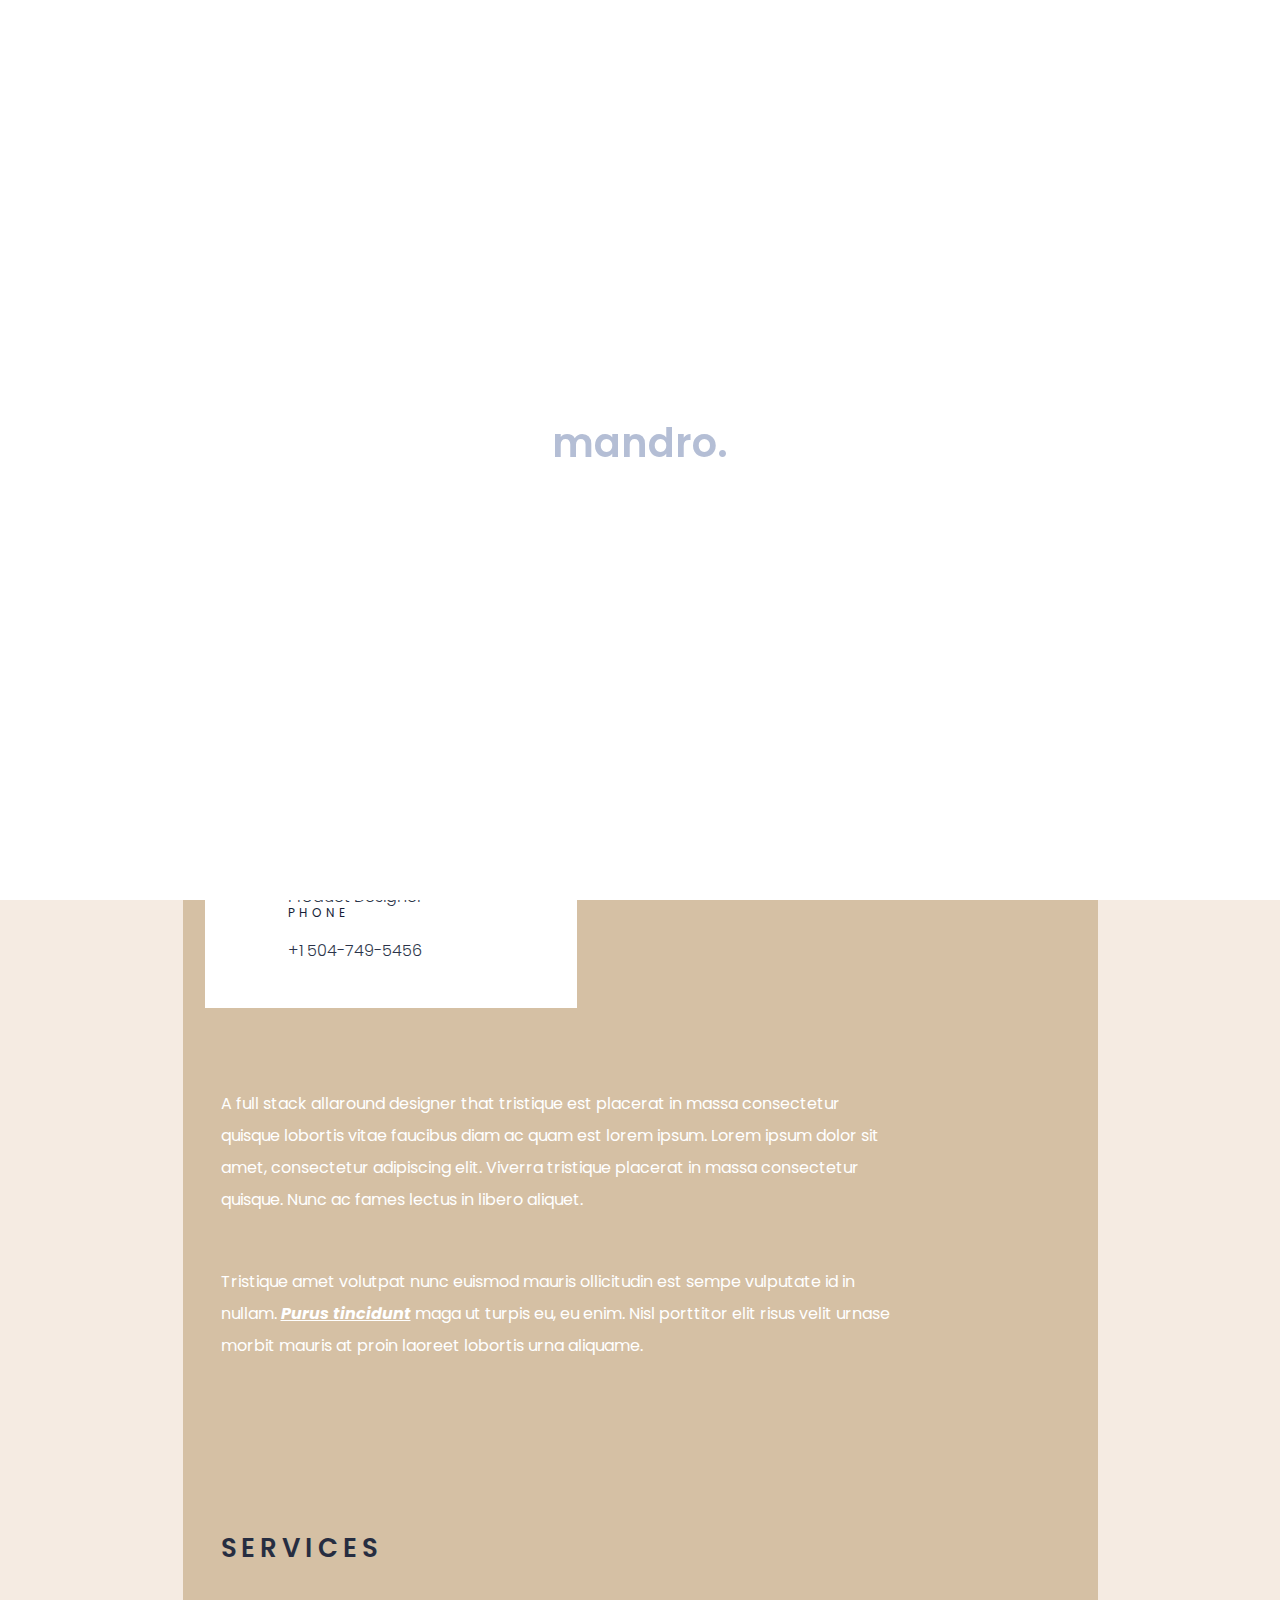
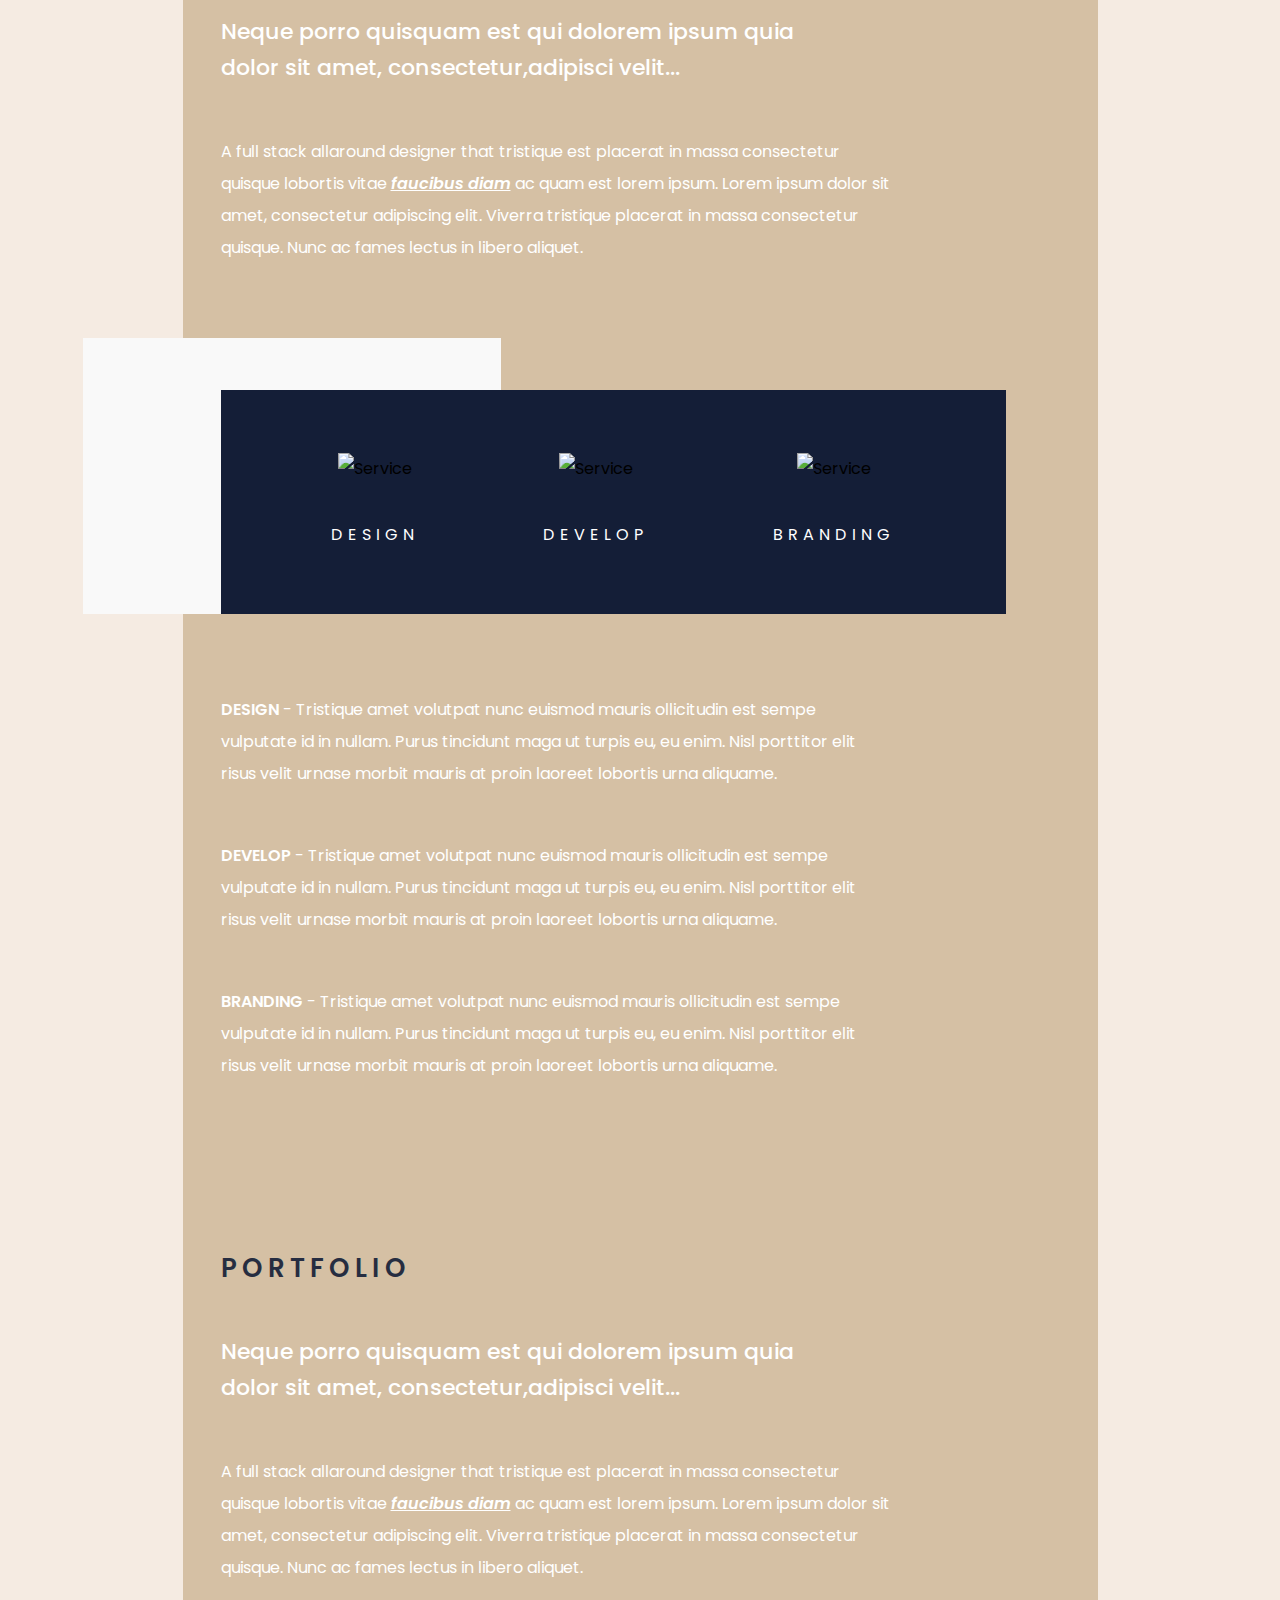
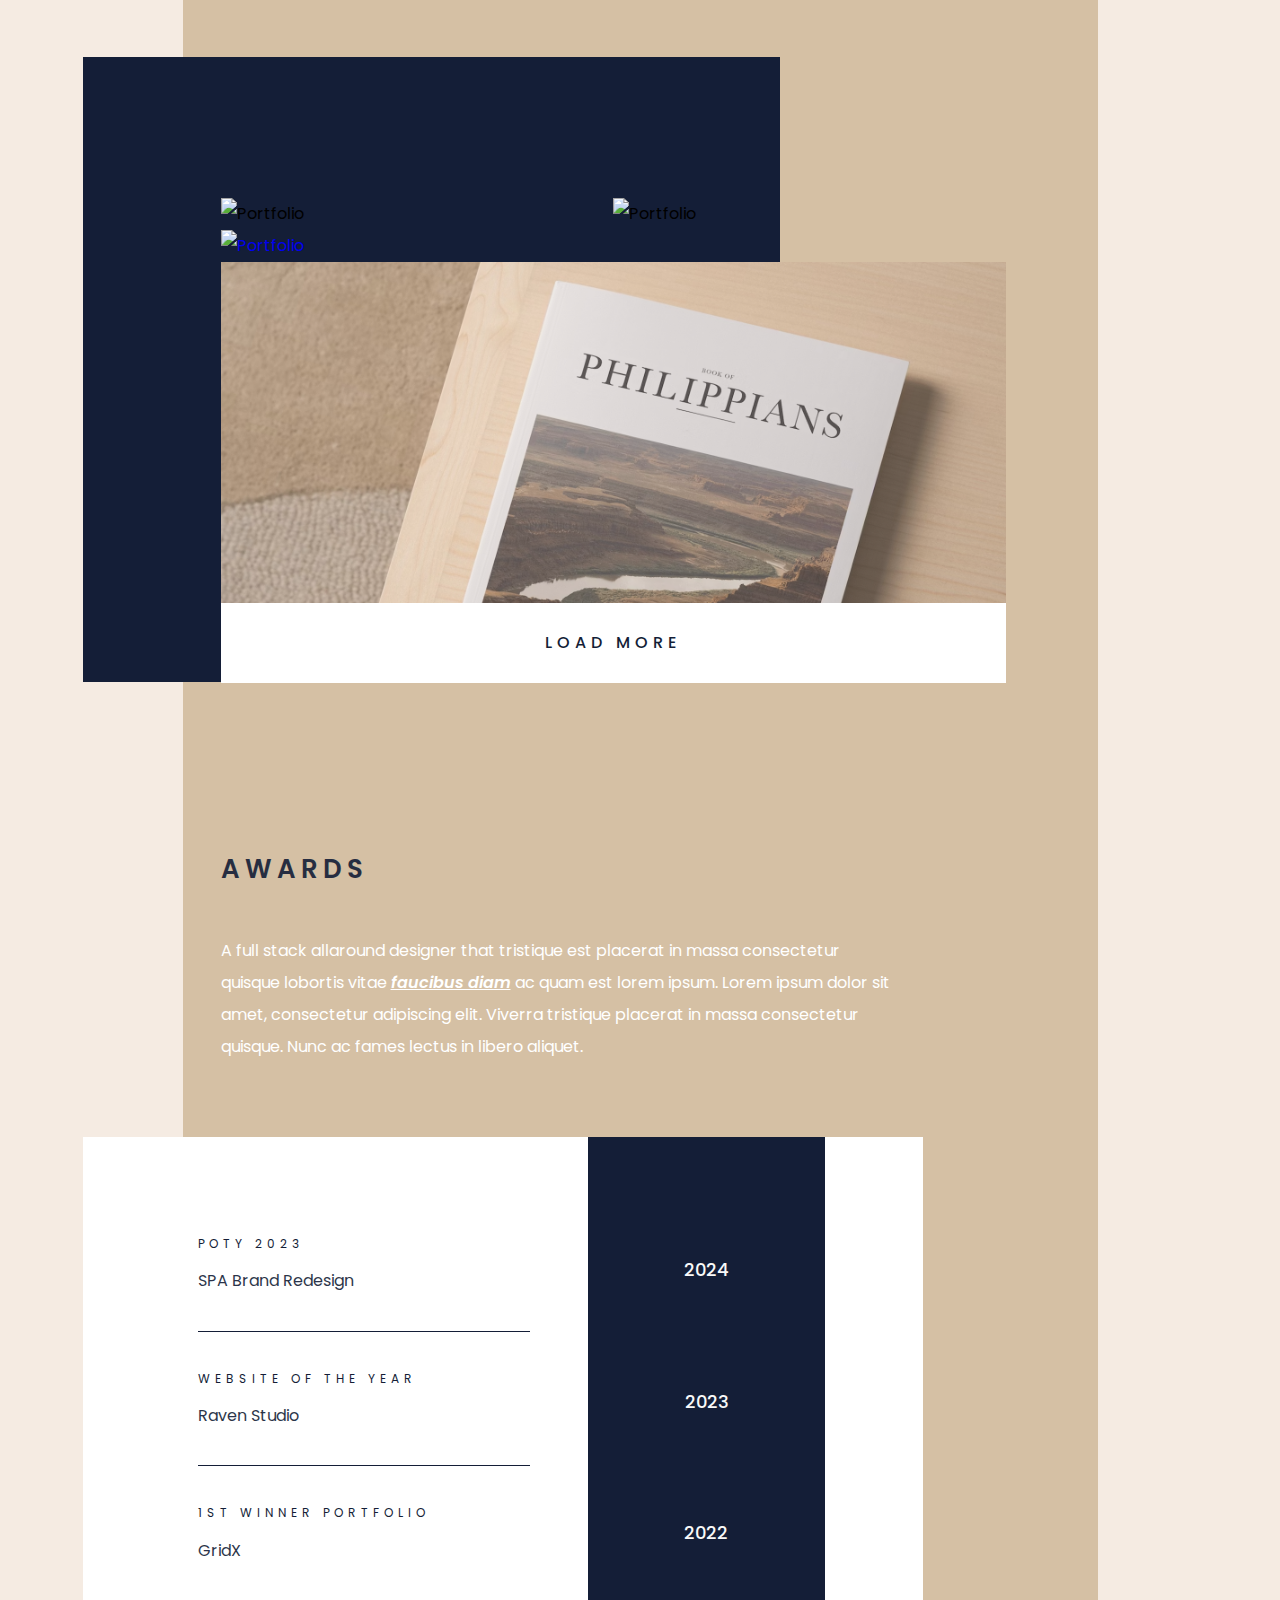
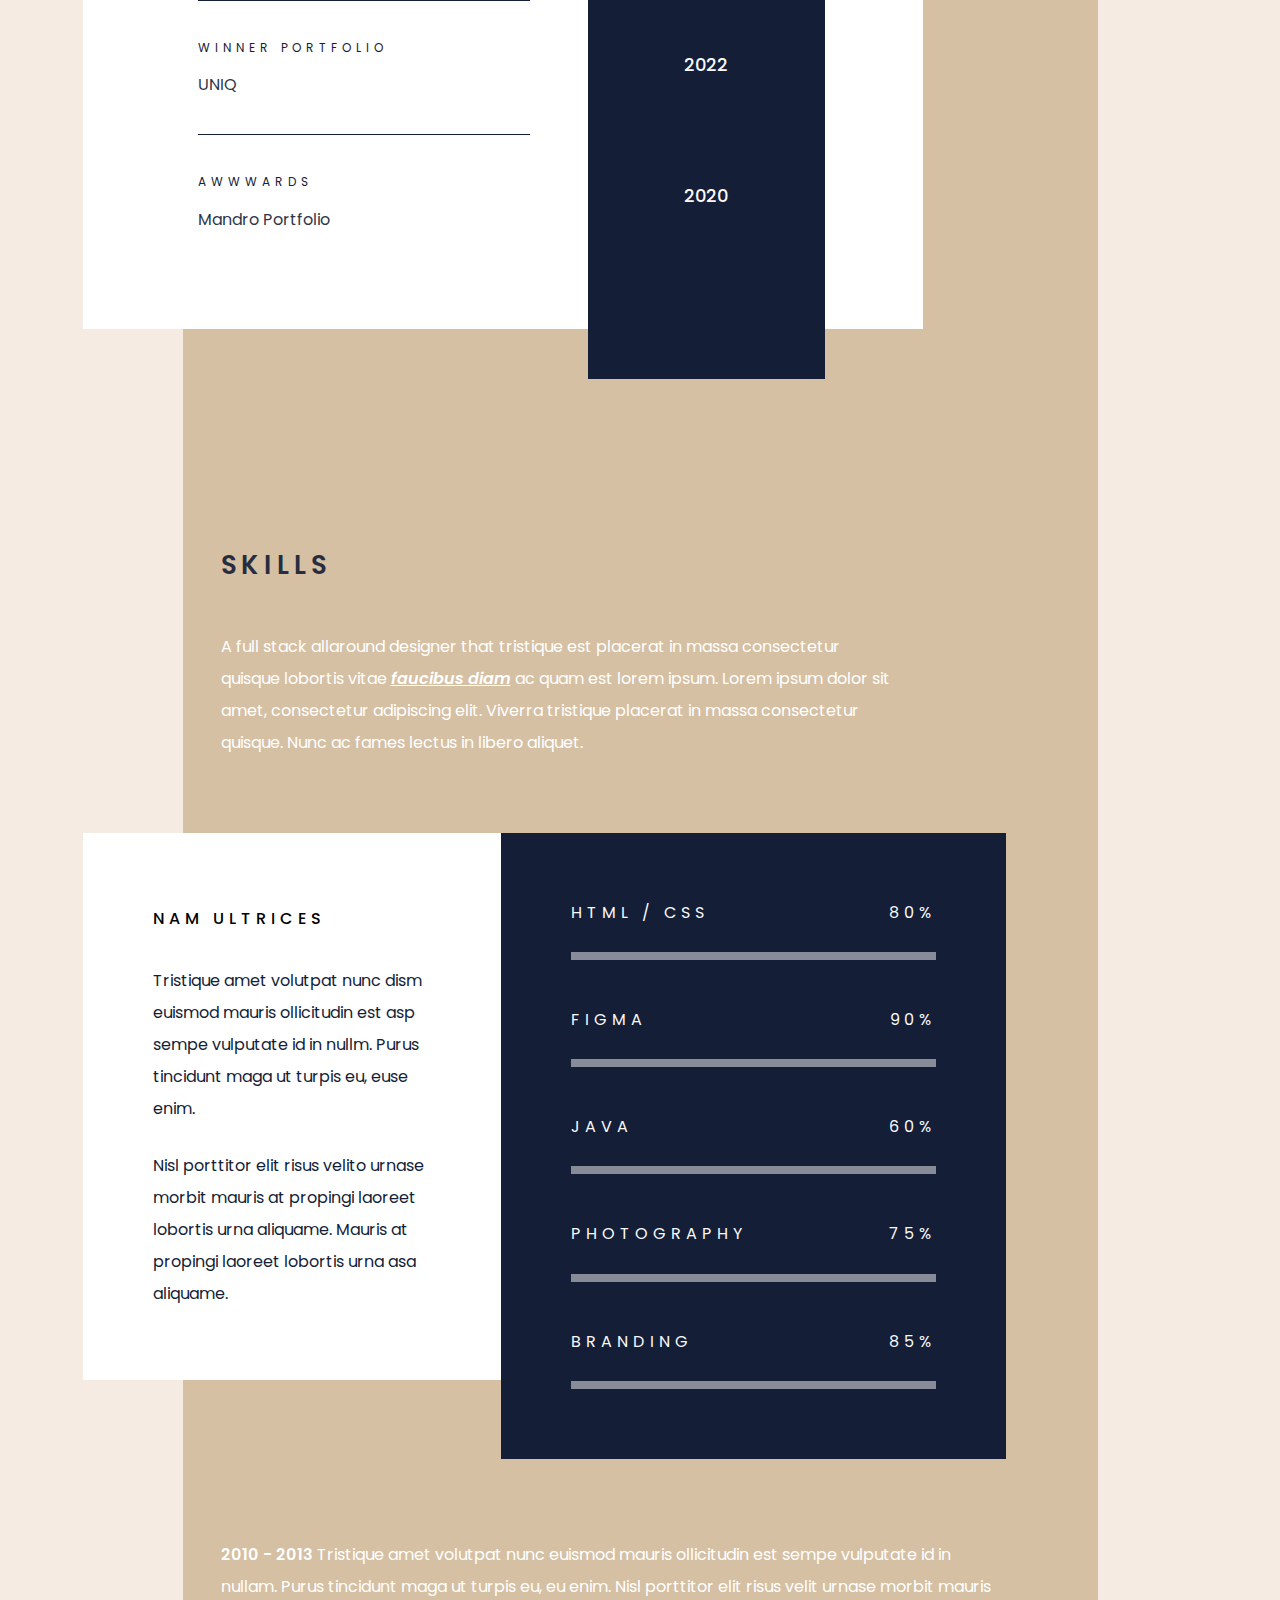
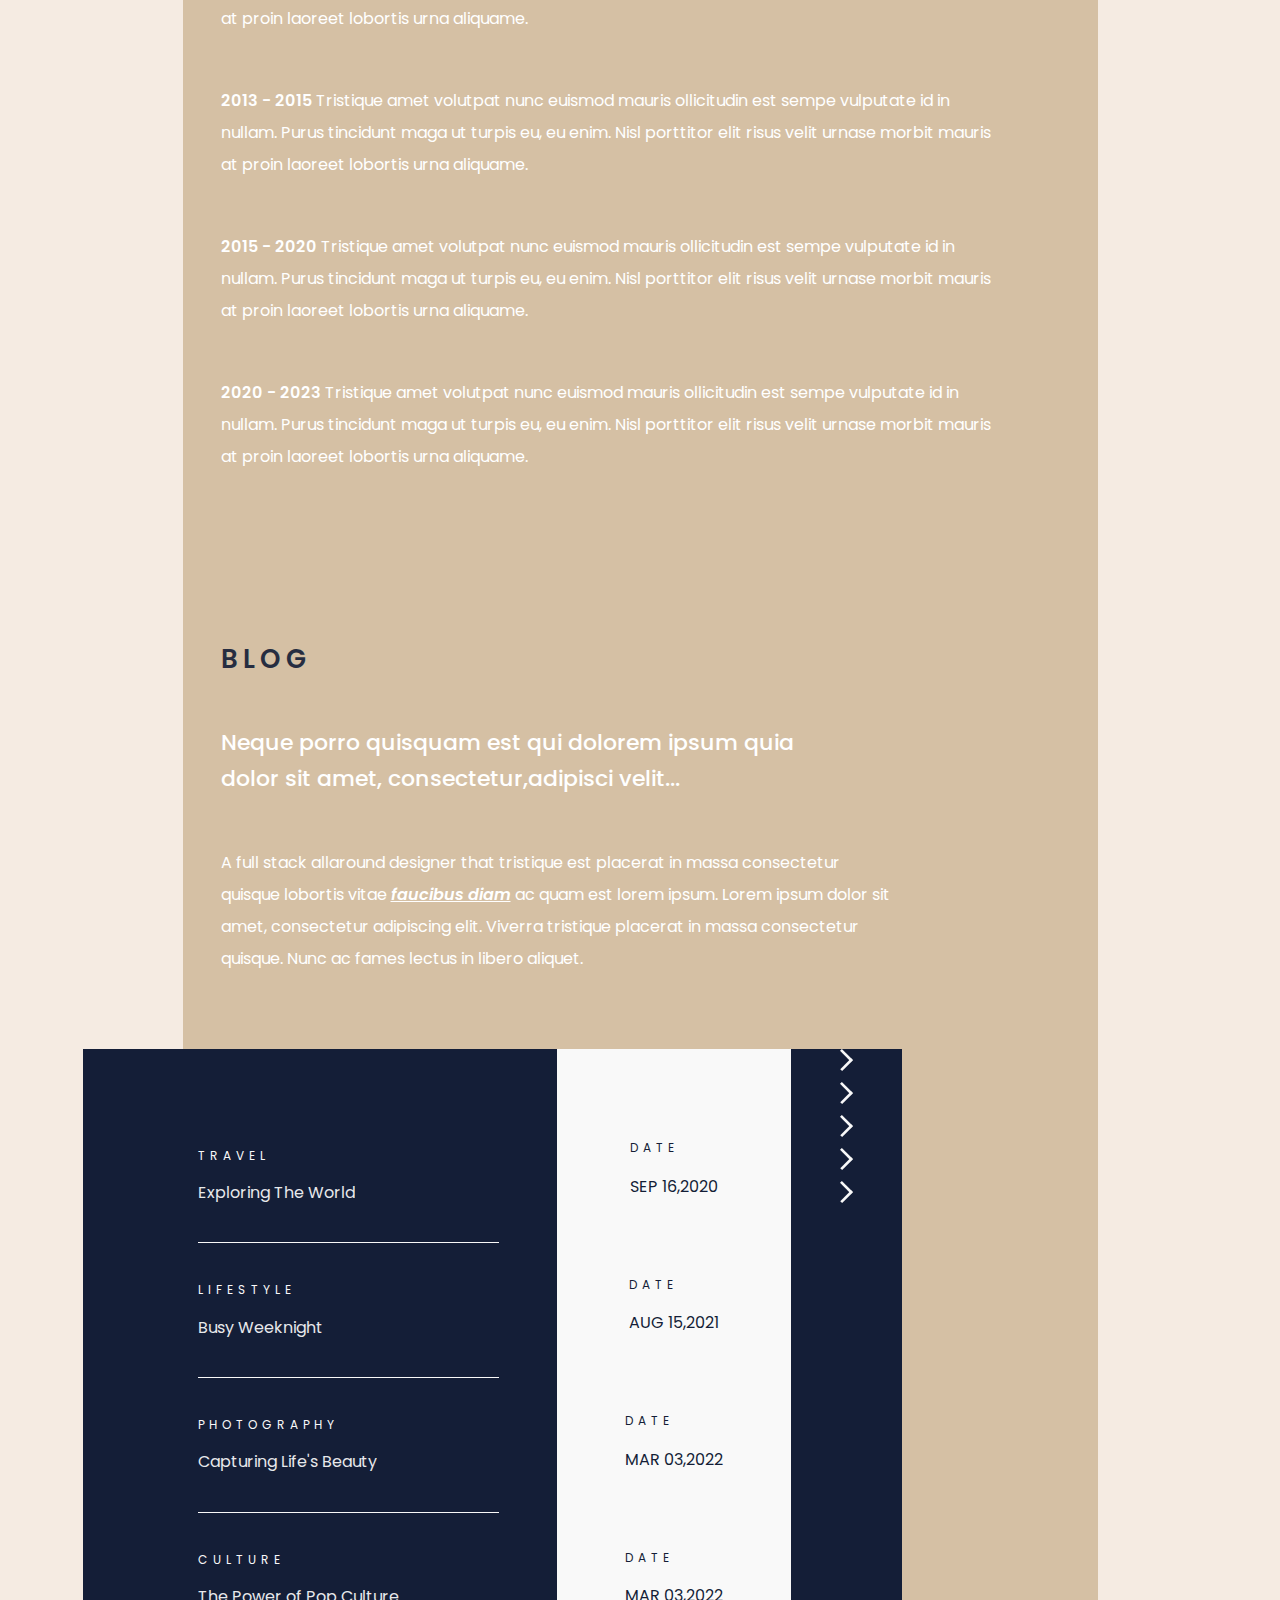
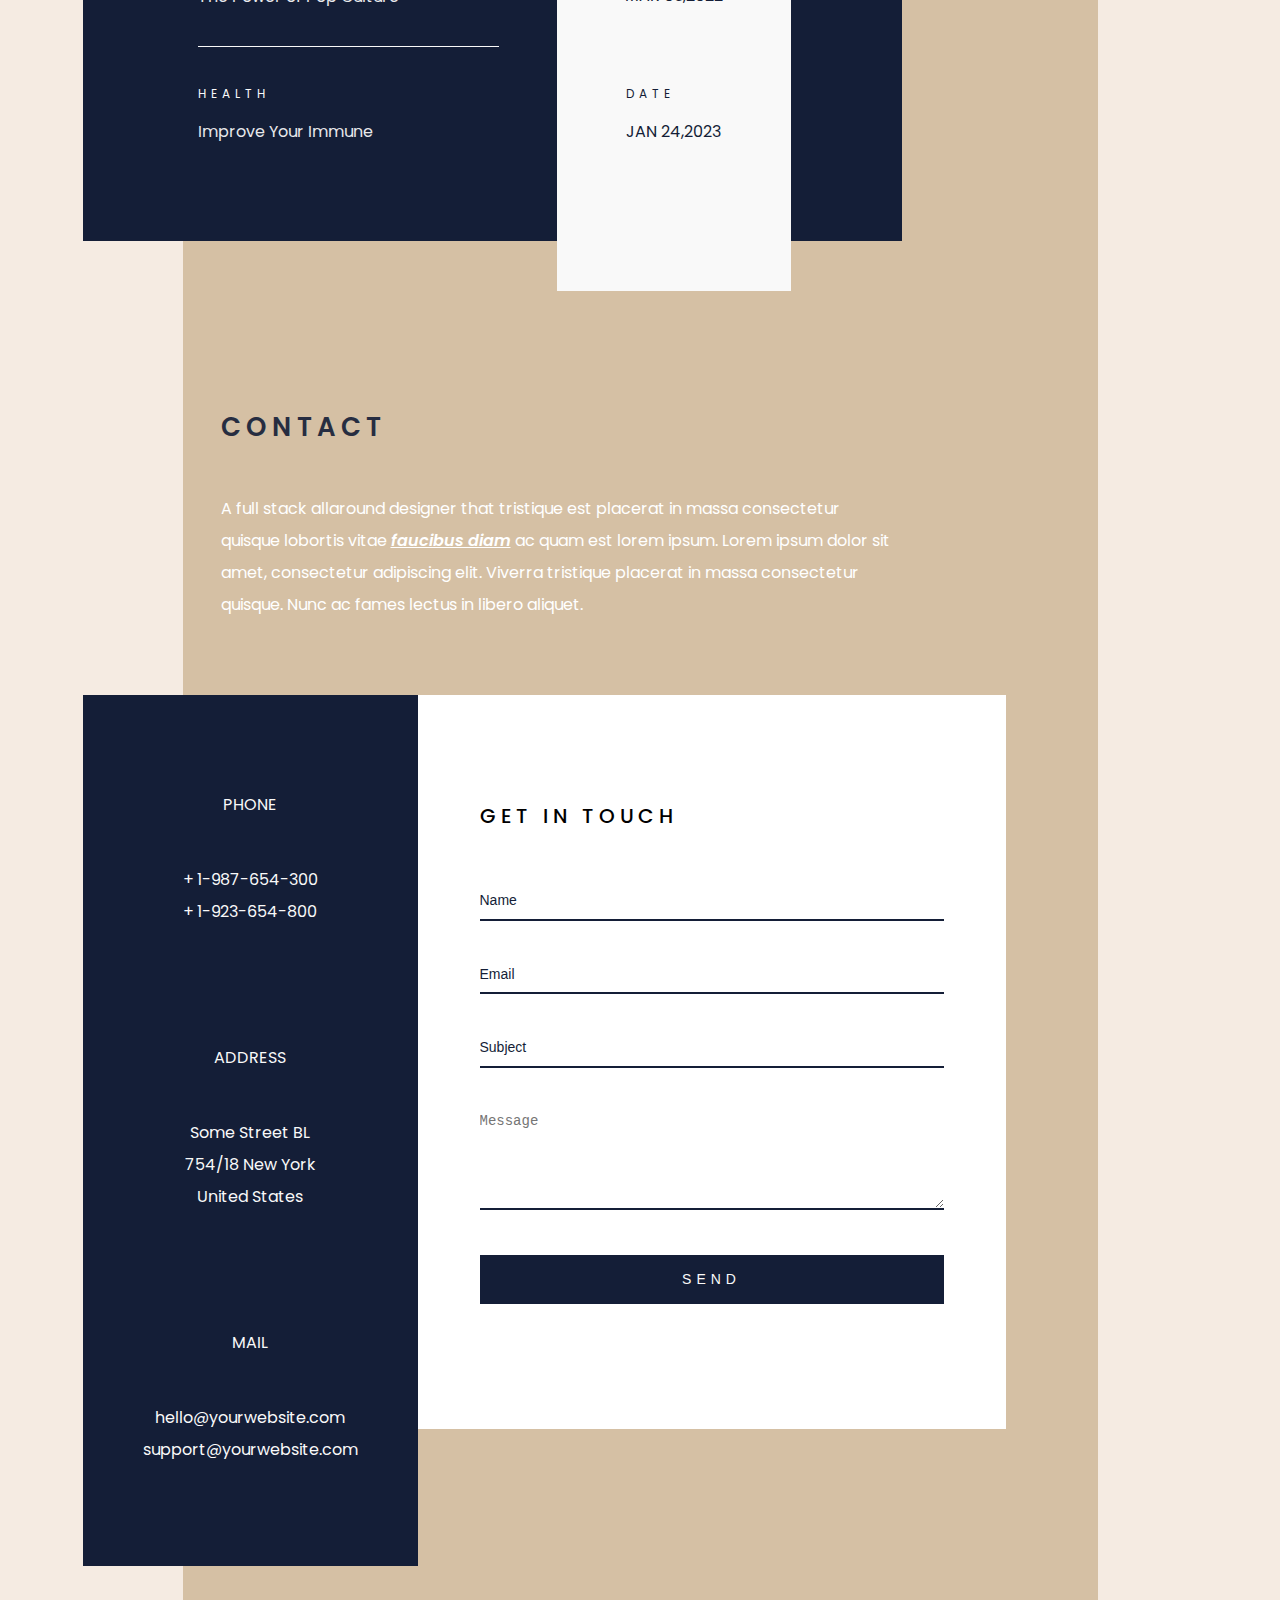
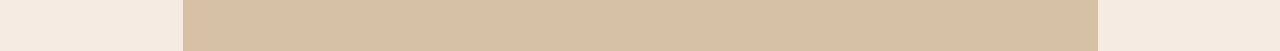
==== index.html @ 22b9163f "update11" ====
<!DOCTYPE html>
<html lang="en">
<head>
    <meta charset="UTF-8">
    <meta http-equiv="X-UA-Compatible" content="IE=edge">
    <meta name="viewport" content="width=device-width, initial-scale=1.0">
    <title>Mandro - Personal Portfolio HTML Template</title>

    <!-- Fonts -->
    <link rel="preconnect" href="https://fonts.googleapis.com">
    <link rel="preconnect" href="https://fonts.gstatic.com" crossorigin>
    <link href="https://fonts.googleapis.com/css2?family=Anton&family=Poppins:ital,wght@0,100;0,200;0,300;0,400;0,500;0,600;0,700;1,300;1,600&display=swap" rel="stylesheet">
    <link rel="stylesheet" href="https://cdn.jsdelivr.net/npm/aos@2.3.4/dist/aos.css" />
    <link rel="stylesheet" href="https://cdnjs.cloudflare.com/ajax/libs/magnific-popup.js/1.1.0/magnific-popup.min.css">
    <link href="./assets/css/bootstrap.min.css" rel="stylesheet">
    <link rel="stylesheet" href="./assets/css/style.css">
    <link rel="stylesheet" href="./assets/css/responsive.css">
</head>
<body class="one-page">

    <div id="loftloader-wrapper" class="mandro-imgloading">
        <div class="loader-inner">
            <div id="loader">
                <h1 id="bg-loader">mandro<span>.</span></h1>
                <h1 id="fg-loader">mandro<span>.</span></h1>
            </div>
        </div>
        <div class="loader-section section-fade"></div>
    </div>

    <div class="container">
        <div class="page-wrapper">

            <!-- Menu -->
            <div class="show-hide-nav-wrap">
                <div class="show-hide-nav-btn">
                    <span></span>
                    <span></span>
                    <span></span>
                </div>

            </div>
            <div class="nav-wrapper">
                <div class="nav-container">
                    <a href="" class="logo">
                        <img src="./assets/images/logo.svg" alt="Logo">
                    </a>
                    <nav class="nav-menu">
                        <ul class="nav-list">
                            <li><a href="#home">Home</a></li>
                            <li><a href="#about">About</a></li>
                            <li><a href="#services">Services</a></li>
                            <li><a href="#portfolio">Portfolio</a></li>
                            <!-- <li><a href="#awards">Awards</a></li> -->
                            <li><a href="#skills">Skills</a></li>
                            <li><a href="#contact">Contact</a></li>
                        </ul>
                    </nav>
                </div>
                <span class="nav-count">
                    01
                </span>
            </div>

            <!-- Home -->
            <section id="home" class="section" data-num="01">
                <div class="container-wrap">
                    <img class="main-photo block-left" data-jarallax-element="0 30" src="./assets/images/hero-img.png" alt="hero">
                    <div class="home-content">
                        <h1 class="entry-title">
                            Hello
                            <br>
                            I’m <span>Steve</span>
                            <br>
                            Richardson.
                        </h1>
                        <p>A full stack allaround designer that tristique est placerat in <br> massa consectetur quisque lobortis vitae faucibus diam ac <br>quam est lorem ipsum.</p>
                    </div>
                </div>

                <a href="#about" id="scroll-down" class="scroll-down slow-scroll">
                    <img src="./assets/images/DownArrow.png" alt="Icon">
                </a>
            </section>


            <!--About -->
            <section id="about" class="section" data-num="02">
                <div class="section-head">
                    <h1 class="title">About</h1>
                    <h2 class="content0">Neque porro quisquam est qui dolorem ipsum quia <br>
                        dolor sit amet, consectetur,adipisci velit...</h2>
                    <p class="content">
                        A full stack allaround designer that tristique est placerat in massa consectetur <br>quisque lobortis vitae <strong>faucibus diam</strong> ac quam est lorem ipsum. Lorem ipsum dolor sit <br>amet, consectetur adipiscing elit. Viverra tristique placerat in massa consectetur <br>quisque. Nunc ac fames lectus in libero aliquet.
                    </p>
                </div>
                <div class="about-content">
                    <div class="about-left">
                        <div class="overlay-shape" data-jarallax-element="0 30"></div>
                        <img src="./assets/images/about-img.jpeg" alt="About">
                    </div>
                    <div class="about-right">
                        <ul class="about-contact-info" data-jarallax-element="0 30">
                            <li>
                                <strong>Mail</strong>
                                <span>mandro01@bluebase.com</span>
                            </li>
                            <li>
                                <strong>Role</strong>
                                <span>Product Designer</span>
                            </li>
                            <li>
                                <strong>Phone</strong>
                                <span>+1 504-749-5456</span>
                            </li>
                        </ul>
                    </div>
                </div>
                <div class="about-bottom">
                    <p>A full stack allaround designer that tristique est placerat in massa consectetur <br>quisque lobortis vitae faucibus diam ac quam est lorem ipsum. Lorem ipsum dolor sit <br>amet, consectetur adipiscing elit. Viverra tristique placerat in massa consectetur <br>quisque. Nunc ac fames lectus in libero aliquet.</p>
                    <p>Tristique amet volutpat nunc euismod mauris ollicitudin est sempe vulputate id in <br>nullam. <strong>Purus tincidunt</strong> maga ut turpis eu, eu enim. Nisl porttitor elit risus velit urnase <br>morbit mauris at proin laoreet lobortis urna aliquame.</p>
                </div>
            </section>


            <!--Services -->
            <section id="services" class="section" data-num="03">
                <div class="section-head">
                    <h1 class="title">Services</h1>
                    <h2 class="content0">Neque porro quisquam est qui dolorem ipsum quia <br>
                        dolor sit amet, consectetur,adipisci velit...</h2>
                    <p class="content">
                        A full stack allaround designer that tristique est placerat in massa consectetur <br>quisque lobortis vitae <strong>faucibus diam</strong> ac quam est lorem ipsum. Lorem ipsum dolor sit <br>amet, consectetur adipiscing elit. Viverra tristique placerat in massa consectetur <br>quisque. Nunc ac fames lectus in libero aliquet.
                    </p>
                </div>

                <div class="service-items-wrap">
                    <div class="overlay-shape" data-jarallax-element="0 30"></div>
                    <div class="services-items">
    
                        <div class="service-item">
                            <img src="./assets/images/service-1.svg" alt="Service">
                            <h5>Design</h5>
                        </div>
                        <div class="service-item">
                            <img src="./assets/images/service-2.svg" alt="Service">
                            <h5>Develop</h5>
                        </div>
                        <div class="service-item">
                            <img src="./assets/images/service-3.svg" alt="Service">
                            <h5>Branding</h5>
                        </div>
                    </div>
                </div>

                <div class="service-bottom">
                    <p>
                        <strong>Design</strong> - Tristique amet volutpat nunc euismod mauris ollicitudin est sempe <br>vulputate id in nullam. Purus tincidunt maga ut turpis eu, eu enim. Nisl porttitor elit <br>risus velit urnase morbit mauris at proin laoreet lobortis urna aliquame.
                    </p>
                    <p>
                        <strong>Develop</strong> - Tristique amet volutpat nunc euismod mauris ollicitudin est sempe <br>vulputate id in nullam. Purus tincidunt maga ut turpis eu, eu enim. Nisl porttitor elit <br>risus velit urnase morbit mauris at proin laoreet lobortis urna aliquame.
                    </p>
                    <p>
                        <strong>Branding</strong> - Tristique amet volutpat nunc euismod mauris ollicitudin est sempe <br>vulputate id in nullam. Purus tincidunt maga ut turpis eu, eu enim. Nisl porttitor elit <br>risus velit urnase morbit mauris at proin laoreet lobortis urna aliquame.
                    </p>
                </div>
            </section>


            <!-- Portfolio -->
            <section id="portfolio" class="section" data-num="04">
                <div class="section-head">
                    <h1 class="title">Portfolio</h1>
                    <h2 class="content0">Neque porro quisquam est qui dolorem ipsum quia <br>
                        dolor sit amet, consectetur,adipisci velit...</h2>
                    <p class="content">
                        A full stack allaround designer that tristique est placerat in massa consectetur <br>quisque lobortis vitae <strong>faucibus diam</strong> ac quam est lorem ipsum. Lorem ipsum dolor sit <br>amet, consectetur adipiscing elit. Viverra tristique placerat in massa consectetur <br>quisque. Nunc ac fames lectus in libero aliquet.
                    </p>
                </div>

                <div class="portfolio-items-wrap">
                    <div class="overlay-shape" data-jarallax-element="0 30"></div>
                    <div class="portfolio-resume">
                        <nav>
                            <button onclick="undo()"><img src="./assets/images/left.png" alt=""></button>
                        </nav>
                        <div class="img-items">
                            <img src="./assets/images/blog-1.jpeg" alt="">
                        </div>
                        <div class="resume-content">
                            <h2>ART OF CAMERA</h2>
                            <h4>Two ghostly white figures in coveralls and helmets are softly dancing lorem ipsum.</h4>
                            <p>Cras pretium metus pulvinar ultricies auctor. In varius purus blandit sem mollis tristique. Curabitur sed lorem vel ligula pulvinar porttitor. Proin sit amet mauris eleifend amet, ullamcorper lacus. Vangelis rich in heavy atoms descended from astronomers dream of the mind’s cras pretium metus.</p>
                        </div>
                    </div>
                    <div class="portfolio-items">
                        <div class="portfolio-item-col">
                            <div class="portfolio-item">
                                <div class="portfolio-img" onclick="ponclick()">
                                    <img src="./assets/images/portfolio-1.jpeg" alt="Portfolio">
                                    <div class="portfolio-info">
                                        <h2>Design</h2>
                                        <span>Tristique</span>
                                    </div>
                                </div>
                            </div>

                            <div class="portfolio-item">
                                <div class="portfolio-img" onclick="ponclick()">
                                    <a href="./assets/images/portfolio-2.jpeg"><img src="./assets/images/portfolio-2.jpeg" alt="Portfolio"></a>
                                    <div class="portfolio-info">
                                        <h2>Develop</h2>
                                        <span>Tristique</span>
                                    </div>
                                </div>
                            </div>
                        </div>
                        <div class="portfolio-item-col">
                            <div class="portfolio-item">
                                <div class="portfolio-img" onclick="ponclick()">
                                    <img src="./assets/images/portfolio-3.jpeg" alt="Portfolio">
                                    <div class="portfolio-info">
                                        <h2>Branding</h2>
                                        <span>Tristique</span>
                                    </div>
                                </div>
                            </div>
                        </div>
                        <div class="portfolio-item-row">
                            <div class="portfolio-item">
                                <div class="portfolio-img" onclick="ponclick()">
                                    <img src="./assets/images/blog1.png" alt="Portfolio">
                                    <div class="portfolio-info">
                                        <h2>Branding</h2>
                                        <span>Tristique</span>
                                    </div>
                                </div>
                            </div>
                        </div>
                        <div class="portfolio-item-col">
                            <div class="portfolio-item">
                                <div class="portfolio-img">
                                    <img src="./assets/images/portfolio-1.jpeg" alt="Portfolio">
                                    <div class="portfolio-info">
                                        <h2>Design</h2>
                                        <span>Tristique</span>
                                    </div>
                                </div>
                            </div>
                        </div>    
                        <div class="portfolio-item-col">
                            <div class="portfolio-item">
                                <div class="portfolio-img">
                                    <img src="./assets/images/portfolio-2.jpeg" alt="Portfolio">
                                    <div class="portfolio-info">
                                        <h2>Develop</h2>
                                        <span>Tristique</span>
                                    </div>
                                </div>
                            </div>
                        </div>
                    </div>
                    <span class="load-more-btn loading" id="load-more-btn" onclick="loading()">Load More</span>
                </div>

            </section>

            <!-- Awards -->
            <section id="awards" class="section" data-num="05">
                <div class="section-head">
                    <h1 class="title">Awards</h1>
                    <p class="content">
                        A full stack allaround designer that tristique est placerat in massa consectetur <br>quisque lobortis vitae <strong>faucibus diam</strong> ac quam est lorem ipsum. Lorem ipsum dolor sit <br>amet, consectetur adipiscing elit. Viverra tristique placerat in massa consectetur <br>quisque. Nunc ac fames lectus in libero aliquet.
                    </p>
                </div>

                <div class="awards-wrap" data-jarallax-element="0 30">
                    <div class="awards-inner">
                        <ul class="awards-lists">
                            <li>
                                <span>POTY 2023</span>
                                <h4>SPA Brand Redesign</h4>
                            </li>
                            <li>
                                <span>WEBSITE OF THE YEAR</span>
                                <h4>Raven Studio</h4>
                            </li>
                            <li>
                                <span>1ST WINNER PORTFOLIO</span>
                                <h4>GridX</h4>
                            </li>
                            <li>
                                <span>WINNER PORTFOLIO</span>
                                <h4>UNIQ</h4>
                            </li>                            
                            <li>
                                <span>AWWWARDS</span>
                                <h4>Mandro Portfolio</h4>
                            </li>
                        </ul>

                        <div class="awards-years">
                            <h4>2024</h4>
                            <h4>2023</h4>
                            <h4>2022</h4>
                            <h4>2022</h4>
                            <h4>2020</h4>
                        </div>
                    </div>
                </div>
            </section>

            <!-- Skills -->
            <section id="skills" class="section" data-num="06">
                <div class="section-head">
                    <h1 class="title">Skills</h1>
                    <p class="content">
                        A full stack allaround designer that tristique est placerat in massa consectetur <br>quisque lobortis vitae <strong>faucibus diam</strong> ac quam est lorem ipsum. Lorem ipsum dolor sit <br>amet, consectetur adipiscing elit. Viverra tristique placerat in massa consectetur <br>quisque. Nunc ac fames lectus in libero aliquet.
                    </p>
                </div>

                <div class="skills-infos" data-jarallax-element="0 -30">
                    <div class="skills-left-info">
                        <h4>NAM ULTRICES</h4>
                        <p>Tristique amet volutpat nunc dism euismod mauris ollicitudin est asp sempe vulputate id in nullm. Purus tincidunt maga ut turpis eu, euse enim.</p>
                        <p>Nisl porttitor elit risus velito urnase morbit mauris at propingi laoreet lobortis urna aliquame. Mauris at propingi laoreet lobortis urna asa aliquame.</p>
                    </div>
                    <div class="skills-lists">
                        <div class="skill">
                            <div class="skill-label">
                                HTML / CSS

                                <span class="skill-percent">
                                    80%
                                </span>
                            </div>
                            <div class="progress">
                                <div class="skill-fill progress-bar" data-fill="80%"></div>
                            </div>
                        </div>
                        <div class="skill">
                            <div class="skill-label">
                                Figma

                                <span class="skill-percent">
                                    90%
                                </span>
                            </div>
                            <div class="progress">
                                <div class="skill-fill progress-bar" data-fill="90%"></div>
                            </div>
                        </div>
                        <div class="skill">
                            <div class="skill-label">
                                Java

                                <span class="skill-percent">
                                    60%
                                </span>
                            </div>
                            <div class="progress">
                                <div class="skill-fill progress-bar" data-fill="60%"></div>
                            </div>
                        </div>
                        <div class="skill">
                            <div class="skill-label">
                                Photography

                                <span class="skill-percent">
                                    75%
                                </span>
                            </div>
                            <div class="progress">
                                <div class="skill-fill progress-bar" data-fill="75%"></div>
                            </div>
                        </div>
                        <div class="skill">
                            <div class="skill-label">
                                Branding

                                <span class="skill-percent">
                                    85%
                                </span>
                            </div>
                            <div class="progress">
                                <div class="skill-fill progress-bar" data-fill="85%"></div>
                            </div>
                        </div>

                    </div>
                </div>

                <div class="skills-bottom">
                    <p><strong>2010 - 2013</strong> Tristique amet volutpat nunc euismod mauris ollicitudin est sempe vulputate id in nullam. Purus tincidunt maga ut turpis eu, eu enim. Nisl porttitor elit risus velit urnase morbit mauris at proin laoreet lobortis urna aliquame.</p>
                    <p><strong>2013 - 2015</strong> Tristique amet volutpat nunc euismod mauris ollicitudin est sempe vulputate id in nullam. Purus tincidunt maga ut turpis eu, eu enim. Nisl porttitor elit risus velit urnase morbit mauris at proin laoreet lobortis urna aliquame.</p>
                    <p><strong>2015 - 2020</strong> Tristique amet volutpat nunc euismod mauris ollicitudin est sempe vulputate id in nullam. Purus tincidunt maga ut turpis eu, eu enim. Nisl porttitor elit risus velit urnase morbit mauris at proin laoreet lobortis urna aliquame.</p>
                    <p><strong>2020 - 2023</strong> Tristique amet volutpat nunc euismod mauris ollicitudin est sempe vulputate id in nullam. Purus tincidunt maga ut turpis eu, eu enim. Nisl porttitor elit risus velit urnase morbit mauris at proin laoreet lobortis urna aliquame.</p>
                </div>
            </section>

            <!-- Blog -->
            <section id="blog" class="section">
                <div class="section-head">
                    <h1 class="title">Blog</h1>
                    <h2 class="content0">Neque porro quisquam est qui dolorem ipsum quia <br>
                        dolor sit amet, consectetur,adipisci velit...</h2>
                    <p class="content">
                        A full stack allaround designer that tristique est placerat in massa consectetur <br>quisque lobortis vitae <strong>faucibus diam</strong> ac quam est lorem ipsum. Lorem ipsum dolor sit <br>amet, consectetur adipiscing elit. Viverra tristique placerat in massa consectetur <br>quisque. Nunc ac fames lectus in libero aliquet.
                    </p>
                </div>

                <div class="blog-wrap" data-jarallax-element="0 30">
                    <div class="blog-inner">
                        <ul class="blog-lists">
                            <li>
                                <a href="./blog-home.html">
                                    <span>TRAVEL</span>
                                    <h4>Exploring The World</h4>
                                </a>
                            </li>
                            <li>
                                <a href="./blog-home.html">
                                    <span>LIFESTYLE</span>
                                    <h4>Busy Weeknight</h4>
                                </a>
                            </li>
                            <li>
                                <a href="./blog-home.html">
                                    <span>PHOTOGRAPHY</span>
                                    <h4>Capturing Life's Beauty</h4>
                                </a>
                            </li>
                            <li>
                                <a href="./blog-home.html">
                                    <span>CULTURE</span>
                                    <h4>The Power of Pop Culture</h4>
                                </a>
                            </li>                            
                            <li>
                                <a href="./blog-home.html">
                                    <span>HEALTH</span>
                                    <h4>Improve Your Immune</h4>
                                </a>
                            </li>
                        </ul>

                        <div class="blog-years">
                            <div class="year-wrapper">
                                <p>DATE</p>
                                <span>SEP 16,2020</span>
                            </div>
                            <div class="year-wrapper">
                                <p>DATE</p>
                                <span>AUG 15,2021</span>
                            </div>
                            <div class="year-wrapper">
                                <p>DATE</p>
                                <span>MAR 03,2022</span>
                            </div>
                            <div class="year-wrapper">
                                <p>DATE</p>
                                <span>MAR 03,2022</span>
                            </div>
                            <div class="year-wrapper">
                                <p>DATE</p>
                                <span>JAN 24,2023</span>
                            </div>
                        </div>
                        <div class="blog-arrows">
                            <ul class="d-flex flex-column justify-content-evenly">
                                <li>
                                    <a href="./blog-home.html"><svg width="13" height="22" viewBox="0 0 13 22" fill="none" xmlns="http://www.w3.org/2000/svg">
                                        <rect x="1.87122" width="15.3487" height="2.64632" transform="rotate(45 1.87122 0)" fill="#F9F9F9"/>
                                        <rect width="15.3487" height="2.64632" transform="matrix(0.707107 -0.707107 -0.707107 -0.707107 2.14685 21.9976)" fill="#F9F9F9"/>
                                    </svg></a>
                                </li>
                                <li>
                                    <a href="./blog-home.html"><svg width="13" height="22" viewBox="0 0 13 22" fill="none" xmlns="http://www.w3.org/2000/svg">
                                        <rect x="1.87122" width="15.3487" height="2.64632" transform="rotate(45 1.87122 0)" fill="#F9F9F9"/>
                                        <rect width="15.3487" height="2.64632" transform="matrix(0.707107 -0.707107 -0.707107 -0.707107 2.14685 21.9976)" fill="#F9F9F9"/>
                                    </svg>   </a>                             
                                </li>
                                <li>
                                    <a href="./blog-home.html"><svg width="13" height="22" viewBox="0 0 13 22" fill="none" xmlns="http://www.w3.org/2000/svg">
                                        <rect x="1.87122" width="15.3487" height="2.64632" transform="rotate(45 1.87122 0)" fill="#F9F9F9"/>
                                        <rect width="15.3487" height="2.64632" transform="matrix(0.707107 -0.707107 -0.707107 -0.707107 2.14685 21.9976)" fill="#F9F9F9"/>
                                    </svg>   </a>                             
                                </li>
                                <li>
                                    <a href="./blog-home.html"><svg width="13" height="22" viewBox="0 0 13 22" fill="none" xmlns="http://www.w3.org/2000/svg">
                                        <rect x="1.87122" width="15.3487" height="2.64632" transform="rotate(45 1.87122 0)" fill="#F9F9F9"/>
                                        <rect width="15.3487" height="2.64632" transform="matrix(0.707107 -0.707107 -0.707107 -0.707107 2.14685 21.9976)" fill="#F9F9F9"/>
                                    </svg>   </a>                             
                                </li>
                                <li>
                                    <a href="./blog-home.html"><svg width="13" height="22" viewBox="0 0 13 22" fill="none" xmlns="http://www.w3.org/2000/svg">
                                        <rect x="1.87122" width="15.3487" height="2.64632" transform="rotate(45 1.87122 0)" fill="#F9F9F9"/>
                                        <rect width="15.3487" height="2.64632" transform="matrix(0.707107 -0.707107 -0.707107 -0.707107 2.14685 21.9976)" fill="#F9F9F9"/>
                                    </svg>   </a>                             
                                </li>
                            </ul>                           
                        </div>
                    </div>
                </div>                
            </section>

            <!-- Contact -->
            <section id="contact" class="section" data-num="07">
                <div class="section-head">
                    <h1 class="title">Contact</h1>
                    <p class="content">
                        A full stack allaround designer that tristique est placerat in massa consectetur <br>quisque lobortis vitae <strong>faucibus diam</strong> ac quam est lorem ipsum. Lorem ipsum dolor sit <br>amet, consectetur adipiscing elit. Viverra tristique placerat in massa consectetur <br>quisque. Nunc ac fames lectus in libero aliquet.
                    </p>
                </div>

                <div class="contact-info-wrapper" data-jarallax-element="0 -30">
                    <ul class="contact-infos">
                        <li>
                            <span>PHONE</span>
                            <p>+ 1-987-654-300 <br>
                            + 1-923-654-800</p>
                        </li>
                        <li>
                            <span>Address</span>
                            <p>Some Street BL <br>
                                754/18 New York <br>
                                United States</p>
                        </li>
                        <li>
                            <span>Mail</span>
                            <p>hello@yourwebsite.com<br>
                                support@yourwebsite.com</p>
                        </li>
                    </ul>

                    <div class="contact-form">
                        <h3>GET IN TOUCH</h3>

                        <form method="POST" action="mailer.php">
                            <div class="alert alert-success messenger-box-contact__msg" style="display: none" role="alert">
                                Your message was sent successfully.
                            </div>

                            <div class="input-group">
                                <input type="text" name="name" id="name" placeholder="Name">
                            </div>
                            <div class="input-group">
                                <input type="email" name="email" id="email" placeholder="Email">
                            </div>
                            <div class="input-group">
                                <input type="text" name="subject" id="subject" placeholder="Subject">
                            </div>
                            <div class="input-group">
                                <textarea name="message" id="message" placeholder="Message"></textarea>
                            </div>
                            <div class="input-group">
                                <button class="theme-btn submit-btn" name="submit" type="submit">Send</button>
                            </div>
                        </form>
                    </div>
                </div>

            </section>
            
        </div>
    </div>
    

    <script src="./assets/js/jquery-3.6.4.js"></script>
    <script src="./assets/js/popper.min.js"></script>
    <script src="https://cdnjs.cloudflare.com/ajax/libs/jquery/3.6.0/jquery.min.js"></script>
    <script src="https://cdnjs.cloudflare.com/ajax/libs/magnific-popup.js/1.1.0/jquery.magnific-popup.min.js"></script>
    <script src="./assets/js/bootstrap.min.js"></script>
    <script src="https://cdn.jsdelivr.net/npm/aos@2.3.4/dist/aos.js"></script>
    <script src="./assets/js/jarallax.js"></script>
    <script src="./assets/js/jarallax-element.min.js"></script>
    <script src="./assets/js/main.js"></script>
    <script src="./assets/js/ajax-form.js"></script>
</body>
</html>
---- assets/css/style.css ----
/* 
    =====Table of Content=====

    * Menu 
    * Home
    * About
    * Services
    * Portfolio
    * Skills
    * Awards
    * Blog
    * Breadcrumb
*/

:root {
    --primary_color: #D5C0A4;
    --dark_color: #131D36;
    --dark_color2: #141E37;
    --font_anton: 'Anton', sans-serif;
    --font_poppins: 'Poppins', sans-serif;;
}

*,*::before,*::after {
    margin: 0;
    padding: 0;
    box-sizing: border-box;
}

body {
    font-size: 16px;
    line-height: 32px;
    font-weight: 400;
    font-family: var(--font_poppins);
    background: #f5ebe2;
    width: 100%;
    height: 100%;
    overflow-x: hidden;
    /* background: linear-gradient(to left, var(--primary_color) 0%, var(--primary_color) 60%, #f5ebe2 60%); */
}
.page-wrapper {
    pointer-events: auto;
    width: 100%;
    max-width: 800px;
    max-width: 915px;
    margin-left: auto;
    position: relative;
}
.page-wrapper::before {
    content: '';
    position: absolute;
    left: 0;
    top: 150px;
    background-color: var(--primary_color);
    width: 100%;
    height: calc(100% - 150px);
    z-index: -1;
}
img {
    max-width: 100%;
}
a {
    text-decoration: none;
    outline: none;
}
ol,
ul {
    margin: 0;
    padding: 0;
    list-style: none;
}
img.block-left {
    max-width: calc(100% + 100px);
}
.block-left {
    margin-left: -100px;
}
.section-head {
    padding-bottom: 74px;
}
.section-head .title {
    color: var(--dark_color2);
    opacity: 0.9;
    font-size: 26px;
    font-weight: 600;
    letter-spacing: 5px;
    text-transform: uppercase;
    margin-bottom: 50px;
}
.section-head .content0,.section-body .content0{
    color: white;
    font-size: 22px;
    font-weight: 500;
    line-height: 36px;
    margin-bottom: 50px;
}
.section-head .content,.section-body .content {
    font-size: 16px;
    color: #ffffff;
    font-weight: 400;
    margin: 0;
}
.section-head .content strong {
    font-weight: 600;
    font-style: italic;
    text-decoration: underline;
}
.w-5 {
    width: 5%;
}
.w-10 {
    width: 10%;
}
.w-15 {
    width: 15%;
}
.w-20 {
    width: 20%;
}
.w-25 {
    width: 25%;
}
.w-30 {
    width: 30%;
}
.w-35 {
    width: 35%;
}
.w-40 {
    width: 40%;
}
.w-45 {
    width: 45%;
}
.w-50 {
    width: 50%;
}
.w-55 {
    width: 55%;
}
.w-60 {
    width: 60%;
}
.w-65 {
    width: 65%;
}
.w-70 {
    width: 70%;
}
.w-75 {
    width: 75%;
}
.w-80 {
    width: 80%;
}
.w-85 {
    width: 85%;
}
.w-90 {
    width: 90%;
}
.w-95 {
    width: 95%;
}
.w-100 {
    width: 100%;
}


/* Menu */
.nav-wrapper {
    position: fixed;
    left: 0;
    top: 0;
    height: 100vh;
    max-width: 40%;
    width: 100%;
    z-index: 1;
    overflow: hidden;
    padding: 85px 100px 85px 250px;
    display: flex;
    flex-direction: column;
    justify-content: center;
}
.nav-wrapper .logo {
    display: inline-block;
    margin-bottom: 45px;
}
.nav-wrapper .logo img {
    display: block;
}
.nav-wrapper .nav-count {
    color: transparent;
    font-size: 110px;
    -webkit-text-stroke-width: 3px;
    -webkit-text-stroke-color: var(--primary_color);
    font-family: var(--font_anton);
    letter-spacing: 0.03em;
    position: absolute;
    right: 213px;
    bottom: 0;
    transform: rotate(-90deg);
    display: block;
    transform-origin: left;
    margin-bottom: 20px;
}
.nav-menu ul {
    display: flex;
    flex-direction: column;
    gap: 20px;
}
.nav-menu ul li a {
    color: var(--dark_color);
    font-size: 18px;
    font-weight: 400;
    border-bottom: 3px solid transparent;
    transition: .3s;
    display: inline-block;
    line-height: 1.4;
}
.nav-menu ul li.current a,
.nav-menu ul li a:hover {
    border-bottom-color: var(--primary_color);
}
.show-hide-nav-btn {
    display: none;
    flex-direction: column;
    justify-content: center;
    gap: 10px;
    padding: 10px;
    width: 50px;
    height: 48px;
    cursor: pointer;
}
.show-hide-nav-btn span {
    width: 100%;
    height: 2px;
    display: block;
    background: var(--dark_color2);
    transition: .3s;
    transform-origin: left;
}
.show-hide-nav-btn span:nth-child(2) {
    width: 80%;
}
.show-hide-nav-btn span:nth-child(3) {
    width: 60%;
}
.show-hide-nav-btn.active span {
    width: calc(100% + 5px);
}
.show-hide-nav-btn.active span:nth-child(2) {
    opacity: 0;
}
.show-hide-nav-btn.active span:nth-child(1) {
    transform: rotate(40deg);
}
.show-hide-nav-btn.active span:nth-child(3) {
    transform: rotate(-45deg);
}

.show-hide-nav-wrap {
    position: fixed;
    left: 0;
    top: 0;
    background: #F9F9F9;
    z-index: 99;
    
}



/* Home */
#home {
    /* height: 100vh; */
    padding: 85px 0;
    position: relative;
    /* margin: 0; */
}
#home .container-wrap {
    display: flex;
    align-items: center;
    justify-content: flex-start;
    position: relative;
    height: 100%;
}
#home .container-wrap img {
    position: relative;
    z-index: 1;
}

#home .home-content {
    position: absolute;
    z-index: 1;
    right: 100px;
}
#home .home-content .entry-title {
    font-size: 102px;
    color: var(--dark_color2);
    font-family: var(--font_anton);
    letter-spacing: 1px;
    line-height: 1.05;
}
#home .home-content .entry-title span {
    color: #ffffff;
}
#home .home-content p {
    color: #ffffff;
    margin: 0;
}
#home .scroll-down {
    position: absolute;
    transform-origin: left;
    transform: rotate(-90deg);
    z-index: 1;
    /* -60px right */
    right: 53px; 
    font-size: 13px;
    color: #F9F9F9;
    display: flex;
    align-items: center;
    gap: 10px;
    font-weight: 500;
    cursor: pointer;
    bottom: 65px;
    transition: opacity 1s ease;
    animation-duration: 1.5s;
    animation-iteration-count: infinite;
    animation-timing-function: ease-out;
    animation-name: jump;
}
#home .scroll-down img {
    display: block;
    transform: rotate(90deg);

}
@keyframes jump{
    0%{
        bottom: 85px;
    }
    50%{
        bottom: 65px;
    }
    100%{
        bottom: 85px;
    }
}



/* About */
#about {
    padding: 175px 92px 85px 38px;
}
#about p {
    color: #ffffff;
}
#about .about-content {
    display: flex;
    align-items: flex-start;
}
#about .about-content .about-left {
    flex: none;
    padding-top: 85px;
    position: relative;
    z-index: 1;
}
#about .about-content .about-left .overlay-shape {
    top: 0;
    right: 0;
    width: calc(100% + 138px);
    height: calc(100% - 56px);
    position: absolute;
    z-index: -1;
    background: var(--dark_color2);
}
#about .about-content .about-right .about-contact-info {
    background: #ffffff;
    padding: 48px 83px;
    margin-left: -80px;
    position: relative;
    z-index: 1;
}
#about .about-content .about-right .about-contact-info li {
    font-size: 16px;
    line-height: 1.2;
    font-weight: 300;
    margin-bottom: 58px;
}
#about .about-content .about-right .about-contact-info li:nth-last-child(2),
#about .about-content .about-right .about-contact-info li:last-child {
    margin-bottom: 0;
}
#about .about-content .about-right .about-contact-info li span{
    color: var(--dark_color2);
    opacity: 0.9;
}
#about .about-content .about-right .about-contact-info li strong {
    text-transform: uppercase;
    font-size: 12px;
    display: block;
    font-weight: 400;
    letter-spacing: 5px;
    color: var(--dark_color2);
    margin-bottom: 20px;
}
#about .about-bottom {
    margin-top: 80px;
}
#about .about-bottom p {
    margin-bottom: 50px;
}
#about .about-bottom p a,
#about .about-bottom p strong {
    font-weight: 700;
    text-decoration: underline;
    color: #ffffff;
    font-style: italic;
}
#about .about-bottom p:last-child {
    margin-bottom: 0;
}




/* Services */
#services {
    padding: 85px 92px 85px 38px;
}
.services-items {
    display: flex;
    align-items: center;
    justify-content: center;
    background: var(--dark_color2);
    gap: 124px;
    padding: 63px 0;
    position: relative;
    z-index: 1;
}
.service-items-wrap {
    position: relative;
    z-index: 1;
    padding-top: 52px;
}
.service-items-wrap .overlay-shape {
    position: absolute;
    background: #F9F9F9;
    width: 418px;
    bottom: 0;
    left: -138px;
    height: 100%;
    z-index: -1;
}
.services-items .service-item {
    text-align: center;
}
.services-items .service-item h5 {
    font-weight: 400;
    font-size: 16px;
    color: #ffffff;
    text-transform: uppercase;
    margin: 34px 0 0;
    letter-spacing: 5px;
}

#services .service-bottom {
    margin-top: 80px;
}
#services .service-bottom p {
    color: #ffffff;
    margin-bottom: 50px;
}
#services .service-bottom p:last-child {
    margin-bottom: 0;
}
#services .service-bottom p strong {
    text-transform: uppercase;
    font-weight: 600;
}




/* Portfolio */
#portfolio {
    padding: 85px 92px 85px 38px;
}

.portfolio-items-wrap {
    position: relative;
    z-index: 1;
    padding-top: 140px;
}
.portfolio-items-wrap .overlay-shape {
    position: absolute;
    left: -138px;
    bottom: 1px;
    height: 100%;
    width: 100%;
    max-width: 697px;
    z-index: -1;
    background: var(--dark_color2);
}
.portfolio-items {
    display: flex;
    flex-wrap: wrap;
}
.portfolio-items .portfolio-item-col {
    width: 50%;
    display: none;
}
.portfolio-items .portfolio-item-row {
    width: 100%;
}
.portfolio-items .portfolio-item-col:nth-child(1),
.portfolio-items .portfolio-item-col:nth-child(2) {
    display: block;
}
.portfolio-items .portfolio-item-col .portfolio-item .portfolio-img,
.portfolio-items .portfolio-item-row .portfolio-item .portfolio-img {
    position: relative;
    overflow: hidden;
}
.portfolio-items .portfolio-item-col .portfolio-item .portfolio-img img,
.portfolio-items .portfolio-item-row .portfolio-item .portfolio-img img {
    display: block;
    width: 100%;
}
.portfolio-items .portfolio-item-col .portfolio-item .portfolio-img .portfolio-info,
.portfolio-items .portfolio-item-row .portfolio-item .portfolio-img .portfolio-info{
    position: absolute;
    left: -200%;
    bottom: 24px;
    background: #ffffff;
    padding: 25px 54px;
    transition: .5s;
    opacity: 0;
    visibility: hidden;
}
.portfolio-items .portfolio-item-col .portfolio-item:hover .portfolio-img .portfolio-info,
.portfolio-items .portfolio-item-row .portfolio-item:hover .portfolio-img .portfolio-info {
    left: 0;
    opacity: 1;
    visibility: visible;
}
.portfolio-items .portfolio-item-col .portfolio-item .portfolio-img .portfolio-info h2,
.portfolio-items .portfolio-item-row .portfolio-item .portfolio-img .portfolio-info h2 {
    font-size: 18px;
    color: var(--dark_color2);
    font-weight: 500;
    text-transform: uppercase;
    letter-spacing: 5px;
    margin: 0 0 10px;
}
.portfolio-items .portfolio-item-col .portfolio-item .portfolio-img .portfolio-info span,
.portfolio-items .portfolio-item-row .portfolio-item .portfolio-img .portfolio-info span {
    font-weight: 400;
    font-size: 14px;
    line-height: 1.2;
    display: block;
}
.portfolio-items-wrap .load-more-btn {
    width: 100%;
    display: block;
    color: var(--dark_color2);
    font-weight: 500;
    letter-spacing: 5px;
    font-size: 16px;
    text-transform: uppercase;
    background: #ffffff;
    text-align: center;
    padding: 24px 30px;
    transition: .5s;
    cursor: pointer;
}
/* .portfolio-items-wrap .load-more-btn:hover {
    background: var(--primary_color);
    color: #ffffff;
} */
.portfolio-resume{
    position: relative;
    background-color:#f0deca;
    color: #7a5932;
    display: none;
    animation-name: fadeup;
    animation-duration: 2s;
}
.portfolio-resume nav button{
    background-color: var(--primary_color);
    padding: .5em;
    margin: 1em;
}
.portfolio-resume .img-items{
    display: flex;
    justify-content: center;
}
.portfolio-resume .img-items img{
    width: 563px;
}
.portfolio-resume .resume-content{
    display: flex;
    flex-direction: column;
    align-items: center;
    padding: 3em;
}
.portfolio-resume .resume-content>*{
    margin: .7em;
}
@keyframes fadeup{
    from{
        left: -140px;
    }
    to{
        left: 0px;
    }
}


/* Skills */
#skills {
    padding: 85px 92px 85px 38px;
}
#skills .skills-infos .skills-left-info {
    flex: none;
    background: #ffffff;
    width: 100%;
    max-width: 418px;
    padding: 70px;
}
#skills .skills-infos .skills-left-info h4 {
    font-size: 16px;
    text-transform: uppercase;
    font-weight: 500;
    letter-spacing: 5px;
    margin: 0 0 30px;
}
#skills .skills-infos .skills-left-info p {
    font-size: 16px;
    color: var(--dark_color2);
    line-height: 32px;
    margin:  0 0 25px;
}
#skills .skills-infos .skills-left-info p:last-child {
    margin-bottom: 0;
}

#skills .skills-infos {
    display: flex;
    align-items: flex-start;
    margin-left: -138px;
}
#skills .skills-infos .skills-lists {
    flex: 1;
    background: var(--dark_color2);
    padding: 70px;
}
#skills .skills-infos .skills-lists .skill + .skill {
    margin-top: 50px;
}
#skills .skills-infos .skills-lists .skill .skill-label {
    color: #F9F9F9;
    font-size: 16px;
    text-transform: uppercase;
    letter-spacing: 5px;
    font-weight: 400;
    display: flex;
    justify-content: space-between;
    align-items: center;
    margin-bottom: 30px;
    line-height: 1.2;
    margin-bottom: 30px;
}
#skills .skills-infos .skills-lists .skill .progress {
    height: 8px;
    border-radius: 0;
    background: #878c98;
}
#skills .skills-infos .skills-lists .skill .progress .progress-bar {
    background: #F9F9F9;
    transition: width .7s;
    width: 0%;
}
#skills .skills-bottom {
    margin-top: 80px;
}
#skills .skills-bottom p {
    color: #ffffff;
    margin-bottom: 50px;
}
#skills .skills-bottom p:last-child {
    margin-bottom: 0;
}
#skills .skills-bottom p strong {
    font-weight: 600;
}




/* Awards */
#awards {
    padding: 85px 92px 135px 38px;
}
#awards .awards-wrap .awards-inner {
    display: inline-flex;
    background: #ffffff;
    margin-left: -138px;
    padding: 0 98px 0 115px;
}
#awards .awards-wrap .awards-inner .awards-lists {
    padding-top: 100px;
    padding-bottom: 100px;
    padding-right: 58px;
}
#awards .awards-wrap .awards-inner .awards-lists li {
    border-bottom: 1px solid var(--dark_color2);
    padding-bottom: 40px;
    margin-bottom: 40px;
    padding-right: 100px;
}
#awards .awards-wrap .awards-inner .awards-lists li:last-child {
    margin-bottom: 0;
    padding-bottom: 0;
    border: none;
}
#awards .awards-wrap .awards-inner .awards-lists li span {
    display: block;
    font-size: 12px;
    color: var(--dark_color2);
    font-weight: 400;
    letter-spacing: 5px;
    margin: 0 0 20px;
    line-height: 1.2;
}
#awards .awards-wrap .awards-inner .awards-lists li h4 {
    font-size: 16px;
    font-weight: 400;
    color: var(--dark_color2);
    opacity: 0.9;
    line-height: 1.2;
    margin: 0;
}
#awards .awards-wrap .awards-inner .awards-years {
    position: relative;
    display: flex;
    flex-direction: column;
    align-items: center;
    justify-content: center;
    gap: 110px;
    padding: 0 96px;
    z-index: 1;
}
#awards .awards-wrap .awards-inner .awards-years::before {
    content: '';
    width: 100%;
    height: calc(100% + 50px);
    position: absolute;
    left: 0;
    top: 0;
    background:var(--dark_color2);
    z-index: -1;
}
#awards .awards-wrap .awards-inner .awards-years h4 {
    color: #F9F9F9;
    font-size: 18px;
    margin: 0;
    line-height: 1.2;
    font-weight: 500;
}

/* Blog */
#blog{
    padding: 85px 92px 85px 38px;
}
#blog .blog-wrap .blog-inner {
    display: inline-flex;
    background: var(--dark_color2);
    margin-left: -138px;
    padding: 0 0 0 115px;
}
#blog .blog-wrap .blog-inner .blog-lists {
    padding-top: 100px;
    padding-bottom: 100px;
    padding-right: 58px;
}
#blog .blog-wrap .blog-inner .blog-lists li {
    border-bottom: 1px solid #F9F9F9;
    padding-bottom: 40px;
    margin-bottom: 40px;
    padding-right: 100px;
}
#blog .blog-wrap .blog-inner .blog-lists li:last-child {
    margin-bottom: 0;
    padding-bottom: 0;
    border: none;
}
#blog .blog-wrap .blog-inner .blog-lists li span {
    display: block;
    font-size: 12px;
    color: #f9f9f9;
    font-weight: 400;
    letter-spacing: 5px;
    margin: 0 0 20px;
    line-height: 1.2;
}
#blog .blog-wrap .blog-inner .blog-lists li h4 {
    font-size: 16px;
    font-weight: 400;
    color: #fff;
    opacity: 0.9;
    line-height: 1.2;
    margin: 0;
}
#blog .blog-wrap .blog-inner .blog-years {
    position: relative;
    display: flex;
    flex-direction: column;
    align-items: center;
    justify-content: center;
    gap: 75px;
    padding: 0 68px;
    z-index: 1;
}
#blog .blog-wrap .blog-inner .blog-years::before {
    content: '';
    width: 100%;
    height: calc(100% + 50px);
    position: absolute;
    left: 0;
    top: 0;
    background:#F9F9F9;
    z-index: -1;
}
#blog .blog-wrap .blog-inner .blog-years .year-wrapper p{
    color: var(--dark_color2);
    font-size: 12px;
    margin: 0 0 15px;
    line-height: 1.2;
    font-weight: 400;
    letter-spacing: 5px;
}
#blog .blog-wrap .blog-inner .blog-years .year-wrapper span {
    color: var(--dark_color2);
    font-size: 16px;
    margin: 0;
    line-height: 1.2;
    font-weight: 400;
}
#blog .blog-wrap .blog-inner .blog-arrows ul{
    height: 100%;
    box-sizing: border-box;
    padding: 0 49px;
}
/* Contact */
#contact {
    padding: 85px 92px 85px 38px;
}
#contact .contact-info-wrapper {
    margin-left: -138px;
    display: flex;
    align-items: flex-start;
}
#contact .contact-info-wrapper .contact-infos {
    text-align: center;
    padding: 100px 60px;
    background: var(--dark_color2);
}
#contact .contact-info-wrapper .contact-infos li {
    margin-bottom: 120px;
}
#contact .contact-info-wrapper .contact-infos li:last-child {
    margin-bottom: 0;
}
#contact .contact-info-wrapper .contact-infos li span {
    display: block;
    line-height: 1.2;
    text-transform: uppercase;
    font-weight: 400;
    font-size: 16px;
    margin: 0 0 50px;
    color: #F9F9F9;
}
#contact .contact-info-wrapper .contact-infos li p {
    font-size: 16px;
    color: #F9F9F9;
    margin: 0;
    line-height: 32px;
}
#contact .contact-info-wrapper .contact-form {
    flex: 1;
    background: #ffffff;
    padding: 105px 62px 125px 62px;
}
#contact .contact-info-wrapper .contact-form h3 {
    font-size: 20px;
    text-transform: uppercase;
    font-weight: 500;
    letter-spacing: 5px;
    margin: 0 0 60px 0;
}
#contact .contact-info-wrapper .contact-form form .input-group {
    margin-bottom: 45px;
}
#contact .contact-info-wrapper .contact-form form .input-group:last-child {
    margin-bottom: 0;
}
#contact .contact-info-wrapper .contact-form form .input-group textarea,
#contact .contact-info-wrapper .contact-form form .input-group input {
    font-size: 14px;
    color: var(--dark_color2);
    font-weight: 400;
    border: none;
    border-bottom: 2px solid var(--dark_color2);
    width: 100%;
    display: block;
    line-height: 1.2;
    padding-bottom: 10px;
}
#contact .contact-info-wrapper .contact-form form .input-group textarea:focus,
#contact .contact-info-wrapper .contact-form form .input-group input:focus {
    outline: none;
    box-shadow: none;
}
#contact .contact-info-wrapper .contact-form form .input-group input::placeholder {
    color: var(--dark_color2);
}
#contact .contact-info-wrapper .contact-form form .input-group .submit-btn {
    background: var(--dark_color2);
    color: #F9F9F9;
    font-size: 14px;
    text-transform: uppercase;
    letter-spacing: 5px;
    font-weight: 400;
    border: none;
    box-shadow: none;
    width: 100%;
    line-height: 1.2;
    padding: 16px 20px;
    transition: .3s;
}
#contact .contact-info-wrapper .contact-form form .input-group .submit-btn:hover {
    background: var(--primary_color);
}

#contact .contact-info-wrapper .contact-form form .input-group textarea {
    height: 97px;
}



/* Breadcrumb */
.breadcrumb-wrap {
    padding: 155px 30px;
}
.breadcrumb-wrap p {
    font-size: 18px;
    text-transform: uppercase;
    color: var(--dark_color2);
    font-weight: 500;
    letter-spacing: 0.03em;
    margin: 0 0 16px;
}
.breadcrumb-wrap h1 {
    font-weight: 600;
    font-size: 56px;
    line-height: 56px;
    letter-spacing: -0.01em;
    text-transform: uppercase;
    color: #ffffff;
    margin: 0;
}




/* Blog */
.blog-page {
    max-width: 874px;
}
.blog-page .nav-wrapper {
    padding-left: 300px;
}


.blog-grid-wrapper {
    padding-bottom: 120px;
    position: relative;
    z-index: 99;
}
.blog-grid-wrapper .custom-row {
    display: flex;
    align-items: flex-start;
    gap: 24px;
}
.blog-grid-wrapper .custom-row .left-col {
    width: 787px;
    margin-left: -24px;
    flex: none;
}
.blog-grid-wrapper .custom-row .right-col {
    width: 312px;
    flex: none;
}
.blog-items .blog-item {
    background: var(--dark_color2);
    padding: 60px;
    margin-bottom: 100px;
}
.blog-items .blog-item:last-child {
    margin-bottom: 0;
}
.blog-grid-wrapper .blog-details-content .blog-img,
.blog-items .blog-item .blog-img {
    margin-bottom: 70px;
}
.blog-items .blog-item .blog-img img {
    display: block;
    width: 100%;
}
.blog-grid-wrapper .blog-details-content .meta,
.blog-items .blog-item .meta {
    display: block;
    font-size: 16px;
    line-height: 17px;
    color: #FFFFFF;
    font-weight: 500;
    letter-spacing: -0.01em;
    margin-bottom: 10px;
}
.blog-grid-wrapper .blog-details-content h1,
.blog-items .blog-item h1 {
    font-weight: 500;
    font-size: 24px;
    line-height: 27px;
    letter-spacing: -0.01em;
    text-transform: uppercase;
    margin: 0 0 24px;
}
.blog-items .blog-item h1 a {
    color: #FFFFFF;
}

.blog-grid-wrapper .blog-details-content p,
.blog-items .blog-item p {
    color: #ffffff;
    font-size: 16px;
    line-height: 25px;
    margin: 0 0 30px;
}
.blog-items .blog-item .theme-btn {
    background: #FFFFFF;
    color: var(--dark_color2);
    display: inline-block;
    padding: 8px 22px;
    transition: .3s;
}
.blog-items .blog-item .theme-btn:hover {
    background: var(--primary_color);
    color: #ffffff;
}

.blog-sidebar .blog-sidebar-widget {
    background: #f9f9f9;
    margin-bottom: 40px;
    padding: 46px 30px 62px 30px;
}
.blog-sidebar .blog-sidebar-widget:last-child {
    margin-bottom: 0;
}
.blog-sidebar .blog-sidebar-widget h3 {
    font-size: 18px;
    color: var(--dark_color2);
    line-height: 17px;
    letter-spacing: -0.01em;
    text-transform: uppercase;
    margin: 0 0 30px;
}
.blog-sidebar .blog-sidebar-widget.search-widget {
    padding: 0;
}
.blog-sidebar .blog-sidebar-widget.search-widget form {
    position: relative;
}
.blog-sidebar .blog-sidebar-widget.search-widget form input {
    width: 100%;
    border: none;
    background: #f9f9f9;
    padding: 10px 30px;
    display: block;
    color: var(--dark_color2);
}
.blog-sidebar .blog-sidebar-widget.search-widget form input::placeholder {
    color: var(--dark_color2);
}
.blog-sidebar .blog-sidebar-widget.search-widget form button {
    position: absolute;
    border: none;
    font-weight: 500;
    padding: 4px 26px;
    right: 6px;
    top: 6px;
    background: var(--dark_color2);
    color: #F9F9F9;
    font-size: 14px;
    transition: .3s;
}
.blog-sidebar .blog-sidebar-widget.search-widget form button:hover {
    background: var(--primary_color);
}
.blog-sidebar .blog-sidebar-widget.categories-widget ul li + li,
.blog-sidebar .blog-sidebar-widget.recent-posts ul li + li {
    margin-top: 24px;
}
.blog-sidebar .blog-sidebar-widget.categories-widget ul li a,
.blog-sidebar .blog-sidebar-widget.recent-posts ul li a {
    color: var(--dark_color2);
    font-size: 16px;
    line-height: 25px;
    display: block;
    transition: .3s;
}
.blog-sidebar .blog-sidebar-widget.categories-widget ul li a:hover,
.blog-sidebar .blog-sidebar-widget.recent-posts ul li a:hover {
    color: var(--primary_color);
}
.blog-grid-wrapper .blog-details-content .tags,
.blog-sidebar .blog-sidebar-widget.tags-widget ul {
    display: flex;
    flex-wrap: wrap;
    gap: 10px;
}
.blog-grid-wrapper .blog-details-content .tags a,
.blog-sidebar .blog-sidebar-widget.tags-widget ul li a {
    display: block;
    font-size: 14px;
    color: #f9f9f9;
    font-weight: 500;
    padding: 7px 24px;
    background: var(--dark_color2);
    transition: .3s;
}
.blog-grid-wrapper .blog-details-content .tags a:hover,
.blog-sidebar .blog-sidebar-widget.tags-widget ul li a:hover {
    background: var(--primary_color);
    color: #ffffff;
}


.blog-grid-wrapper .blog-details-content {
    background: var(--dark_color2);
    padding: 60px;
    color: #FFFFFF;
    margin-bottom: 100px;
}
.blog-grid-wrapper .blog-details-content .lists {
    margin-bottom: 30px;
}
.blog-grid-wrapper .blog-details-content .lists li + li {
    margin-top: 24px;
}
.blog-grid-wrapper .blog-details-content .tags a {
    background: #f9f9f9;
    color: var(--dark_color2);
}


.blog-comments-wrap {
    padding: 60px;
    background: #F9F9F9;
    max-width: 738px;
}
.blog-comments-wrap .blog-comments .comment-form h2,
.blog-comments-wrap .blog-comments h2 {
    line-height: 1.2;
    margin: 0 0 40px;
    font-size: 24px;
    line-height: 26.8px;
    letter-spacing: -0.01em;
    font-weight: 500;
}
.blog-comments-wrap .blog-comments .comments {
    border-bottom: 1px solid var(--dark_color2);
}
.blog-comments-wrap .blog-comments .comments .children {
    padding-left: 79px;
}
.blog-comments-wrap .blog-comments .comments .comment-list {
    display: flex;
    align-items: flex-start;
    gap: 40px;
    border-bottom: 1px solid var(--dark_color2);
    padding-bottom: 40px;
    margin-bottom: 40px;
}
.blog-comments-wrap .blog-comments .comments .comment-list:last-child {
    border: none;
    padding: 0;
}
.blog-comments-wrap .blog-comments .comments .comment-list .comment-avatar {
    flex: none;
    width: 100px;
    height: 100px;
}
.blog-comments-wrap .blog-comments .comments .comment-list .comment-avatar img {
    width: 100%;
    height: 100%;
    object-fit: cover;
    border-radius: 50%;
}
.blog-comments-wrap .blog-comments .comments .comment-list .comment-body .date {
    font-weight: 500;
    font-size: 16px;
    line-height: 1.2;
    letter-spacing: -0.01em;
    display: block;
    color: var(--dark_color2);
    margin: 0 0 10px;
}
.blog-comments-wrap .blog-comments .comments .comment-list .comment-body h3 {
    font-size: 24px;
    line-height: 27px;
    letter-spacing: -0.01em;
    color: var(--dark_color2);
    margin: 0 0 20px;
}
.blog-comments-wrap .blog-comments .comments .comment-list .comment-body p {
    font-size: 16px;
    line-height: 25px;
    color: var(--dark_color2);
    margin: 0 0 20px;
}
.blog-comments-wrap .blog-comments .comment-form form .input-group button,
.blog-comments-wrap .blog-comments .comments .comment-list .comment-body .reply-btn {
    font-weight: 500;
    padding: 4px 26px;
    background: var(--dark_color2);
    color: #F9F9F9;
    font-size: 14px;
    transition: .3s;
    display: inline-block;
}
.blog-comments-wrap .blog-comments .comment-form form .input-group button:hover,
.blog-comments-wrap .blog-comments .comments .comment-list .comment-body .reply-btn:hover {
    background: var(--primary_color);
}
.blog-comments-wrap .blog-comments .comment-form {
    padding-top: 40px;
}
.blog-comments-wrap .blog-comments .comment-form form .input-group textarea,
.blog-comments-wrap .blog-comments .comment-form form .input-group input {
    width: 100%;
    border: 1px solid var(--dark_color2);
    font-size: 14px;
    line-height: 16.8px;
    color: var(--dark_color2);
    padding: 18px 20px;
    font-family: var(--font_poppins) !important;
    transition: .3s;
}
.blog-comments-wrap .blog-comments .comment-form form .input-group textarea {
    height: 145px;
}
.blog-comments-wrap .blog-comments .comment-form form .input-group textarea::placeholder,
.blog-comments-wrap .blog-comments .comment-form form .input-group input::placeholder {
    color: var(--dark_color2);
}
.blog-comments-wrap .blog-comments .comment-form form .input-group textarea:focus,
.blog-comments-wrap .blog-comments .comment-form form .input-group input:focus {
    border-color: var(--primary_color);
    outline: none;
    box-shadow: none;
}
.blog-comments-wrap .blog-comments .comment-form form .input-group {
    margin-bottom: 16px;
}
.blog-comments-wrap .blog-comments .comment-form form .input-group:last-child {
    margin-bottom: 0;
}
.blog-comments-wrap .blog-comments .comment-form form .input-group button {
    width: 100%;
    border: none;
    box-shadow: none;
    font-weight: 400;
    padding: 11px 26px;
}







/* Loader */
@-webkit-keyframes spinReturn {
    0% {
        -webkit-transform: rotate(0)
    }

    25% {
        -webkit-transform: rotate(225deg)
    }

    50% {
        -webkit-transform: rotate(180deg)
    }

    75% {
        -webkit-transform: rotate(405deg)
    }

    100% {
        -webkit-transform: rotate(360deg)
    }
}

@keyframes spinReturn {
    0% {
        transform: rotate(0)
    }

    25% {
        transform: rotate(225deg)
    }

    50% {
        transform: rotate(180deg)
    }

    75% {
        transform: rotate(405deg)
    }

    100% {
        transform: rotate(360deg)
    }
}

@-webkit-keyframes lightUp {
    0% {
        opacity: .2
    }

    40% {
        opacity: 1
    }

    60% {
        opacity: .2
    }

    100% {
        opacity: .2
    }
}

@keyframes lightUp {
    0% {
        opacity: .2
    }

    40% {
        opacity: 1
    }

    60% {
        opacity: .2
    }

    100% {
        opacity: .2
    }
}

@-webkit-keyframes wave {
    0% {
        -webkit-transform: scaleY(1)
    }

    40% {
        -webkit-transform: scaleY(.1)
    }

    80% {
        -webkit-transform: scaleY(1)
    }

    100% {
        -webkit-transform: scaleY(1)
    }
}

@keyframes wave {
    0% {
        transform: scaleY(1)
    }

    40% {
        transform: scaleY(.1)
    }

    80% {
        transform: scaleY(1)
    }

    100% {
        transform: scaleY(1)
    }
}

@-webkit-keyframes drawframeTop {
    0% {
        -webkit-transform: scaleX(1);
        transform-origin: 100% 0
    }

    12.5% {
        -webkit-transform: scaleX(0);
        transform-origin: 100% 0
    }

    50% {
        -webkit-transform: scaleX(0);
        transform-origin: 0 0
    }

    62.5% {
        -webkit-transform: scaleX(1);
        transform-origin: 0 0
    }

    100% {
        -webkit-transform: scaleX(1);
        transform-origin: 100% 0
    }
}

@keyframes drawframeTop {
    0% {
        transform: scaleX(1);
        transform-origin: 100% 0
    }

    12.5% {
        transform: scaleX(0);
        transform-origin: 100% 0
    }

    50% {
        transform: scaleX(0);
        transform-origin: 0 0
    }

    62.5% {
        transform: scaleX(1);
        transform-origin: 0 0
    }

    100% {
        transform: scaleX(1);
        transform-origin: 100% 0
    }
}

@-webkit-keyframes drawframeBottom {
    0% {
        -webkit-transform: scaleX(1);
        transform-origin: 0 0
    }

    12.5% {
        -webkit-transform: scaleX(0);
        transform-origin: 0 0
    }

    50% {
        -webkit-transform: scaleX(0);
        transform-origin: 100% 0
    }

    62.5% {
        -webkit-transform: scaleX(1);
        transform-origin: 100% 0
    }

    100% {
        -webkit-transform: scaleX(1);
        transform-origin: 0 0
    }
}

@keyframes drawframeBottom {
    0% {
        transform: scaleX(1);
        transform-origin: 0 0
    }

    12.5% {
        transform: scaleX(0);
        transform-origin: 0 0
    }

    50% {
        transform: scaleX(0);
        transform-origin: 100% 0
    }

    62.5% {
        transform: scaleX(1);
        transform-origin: 100% 0
    }

    100% {
        transform: scaleX(1);
        transform-origin: 0 0
    }
}

@-webkit-keyframes drawframeRight {
    0% {
        -webkit-transform: scaleY(1);
        transform-origin: 0 100%
    }

    12.5% {
        -webkit-transform: scaleY(0);
        transform-origin: 0 100%
    }

    50% {
        -webkit-transform: scaleY(0);
        transform-origin: 0 0
    }

    62.5% {
        -webkit-transform: scaleY(1);
        transform-origin: 0 0
    }

    100% {
        -webkit-transform: scaleY(1);
        transform-origin: 0 100%
    }
}

@keyframes drawframeRight {
    0% {
        transform: scaleY(1);
        transform-origin: 0 100%
    }

    12.5% {
        transform: scaleY(0);
        transform-origin: 0 100%
    }

    50% {
        transform: scaleY(0);
        transform-origin: 0 0
    }

    62.5% {
        transform: scaleY(1);
        transform-origin: 0 0
    }

    100% {
        transform: scaleY(1);
        transform-origin: 0 100%
    }
}

@-webkit-keyframes drawframeLeft {
    0% {
        -webkit-transform: scaleY(1);
        transform-origin: 0 0
    }

    12.5% {
        -webkit-transform: scaleY(0);
        transform-origin: 0 0
    }

    50% {
        -webkit-transform: scaleY(0);
        transform-origin: 0 100%
    }

    62.5% {
        -webkit-transform: scaleY(1);
        transform-origin: 0 100%
    }

    100% {
        -webkit-transform: scaleY(1);
        transform-origin: 0 0
    }
}

@keyframes drawframeLeft {
    0% {
        transform: scaleY(1);
        transform-origin: 0 0
    }

    12.5% {
        transform: scaleY(0);
        transform-origin: 0 0
    }

    50% {
        transform: scaleY(0);
        transform-origin: 0 100%
    }

    62.5% {
        transform: scaleY(1);
        transform-origin: 0 100%
    }

    100% {
        transform: scaleY(1);
        transform-origin: 0 0
    }
}

@-webkit-keyframes l2r {
    0% {
        width: 1px;
    }

    95% {
        width: 100%;
    }

    100% {
        width: 100%;
    }
}

@keyframes l2r {
    0% {
        width: 1px;
    }

    95% {
        width: 100%;
    }

    100% {
        width: 100%;
    }
}

@-webkit-keyframes beat {
    0% {
        transform: scale(0);
        opacity: 0
    }

    80% {
        transform: scale(1);
        opacity: .7
    }

    100% {
        transform: scale(1);
        opacity: 0
    }
}

@keyframes beat {
    0% {
        transform: scale(0);
        opacity: 0
    }

    80% {
        transform: scale(1);
        opacity: .7
    }

    100% {
        transform: scale(1);
        opacity: 0
    }
}

body,html {
    opacity: 1!important
}
#bg-loader,#fg-loader{
    font-family: 'Outfit',;
    font-size: 40px;
    font-weight: 600;
}
#bg-loader{
    color: #7486b189;
}
#fg-loader{
    color: #141E37;
    position: absolute;
    top: 0px;
    width: 0%;
    overflow: hidden;
    animation-name: l2r;
    animation-duration: 7s;
    animation-iteration-count: infinite;
}
#bg-loader span{
    color: #7486b189;
}
#fg-loader span{
    color: #D5C0A4;
}
#loftloader-wrapper {
    position: fixed;
    top: 0;
    left: 0;
    -webkit-transform: translateX(0);
    -ms-transform: translateX(0);
    transform: translateX(0);
    z-index: 999999;
    width: 100%;
    height: 100%;
    background: 0 0!important;
    transition: .5s;
}

#loftloader-wrapper.off {
    opacity: 0;
    visibility: hidden;
}
.loaded #loftloader-wrapper {
    -webkit-transform: translateX(-200vw);
    -ms-transform: translateX(-200vw);
    transform: translateX(-200vw);
    pointer-events: none;
    opacity: 0;
    transition: opacity .1ms 1s,transform .1ms 2s
}

.loaded #loftloader-wrapper.slide-vertical {
    -webkit-transform: translate(-100%,0);
    -ms-transform: translate(-100%,0);
    transform: translate(-100%,0)
}

.loaded #loftloader-wrapper #loader,.loaded #loftloader-wrapper .loader-close-button {
    opacity: 0;
    transition: all .3s ease-out
}

#loftloader-wrapper .loader-inner {
    position: absolute;
    top: 50%;
    left: 50%;
    -webkit-transform: translate(-50%,-50%);
    -ms-transform: translate(-50%,-50%);
    transform: translate(-50%,-50%);
    z-index: 1001;
    text-align: center;
    transition: all 0s;
    font-size: 0
}

#loftloader-wrapper .loader-inner #loader {
    position: relative;
    z-index: 1002;
    top: auto;
    left: auto;
    display: inline-block;
    margin: 0 auto;
    padding: 0;
    border: none;
    border-radius: 0;
    background: 0 0!important;
    color: #248acc
}

#loftloader-wrapper .loader-section {
    position: fixed;
    z-index: 999;
    width: 50%;
    height: 100%;
    background: #ffffff;
    opacity: 1;
    transition: all 0s;
    will-change: transform
}

#loftloader-wrapper .loader-section.section-fade {
    top: 0;
    left: 0;
    width: 100%;
    will-change: opacity
}

.loaded #loftloader-wrapper .loader-section.section-fade {
    opacity: 0!important;
    transition: opacity .7s .3s cubic-bezier(.645,.045,.355,1);
}

#loftloader-wrapper .loader-section.section-slide-up {
    top: 0;
    left: 0;
    width: 100%
}

.loaded #loftloader-wrapper .loader-section.section-slide-up {
    -webkit-transform: translateY(-100vh);
    -ms-transform: translateY(-100vh);
    transform: translateY(-100vh);
    transition: transform .7s .3s cubic-bezier(.645,.045,.355,1)
}

#loftloader-wrapper .loader-section.section-left,#loftloader-wrapper .loader-section.section-right {
    top: 0
}

#loftloader-wrapper .loader-section.section-left {
    left: 0
}

.loaded #loftloader-wrapper .loader-section.section-left {
    transition: transform .7s .3s cubic-bezier(.645,.045,.355,1);
    -webkit-transform: translateX(-50vw);
    -ms-transform: translateX(-50vw);
    transform: translateX(-50vw)
}

#loftloader-wrapper .loader-section.section-right {
    right: 0
}

.loaded #loftloader-wrapper .loader-section.section-right {
    transition: transform .7s .3s cubic-bezier(.645,.045,.355,1);
    -webkit-transform: translateX(50vw);
    -ms-transform: translateX(50vw);
    transform: translateX(50vw)
}

#loftloader-wrapper .loader-section.section-down,#loftloader-wrapper .loader-section.section-up {
    left: 0;
    width: 100%;
    height: 50%
}

#loftloader-wrapper .loader-section.section-up {
    top: 0
}

.loaded #loftloader-wrapper .loader-section.section-up {
    transition: transform .7s .3s cubic-bezier(.645,.045,.355,1);
    -webkit-transform: translateY(-50vh);
    -ms-transform: translateY(-50vh);
    transform: translateY(-50vh)
}

#loftloader-wrapper .loader-section.section-down {
    bottom: 0
}

.loaded #loftloader-wrapper .loader-section.section-down {
    transition: transform .7s .3s cubic-bezier(.645,.045,.355,1);
    -webkit-transform: translateY(50vh);
    -ms-transform: translateY(50vh);
    transform: translateY(50vh)
}

#loftloader-wrapper.pl-sun #loader {
    width: 50px;
    height: 50px
}

#loftloader-wrapper.pl-sun #loader span {
    position: absolute;
    top: 0;
    left: 0;
    display: block;
    width: 50px;
    height: 50px;
    background: currentColor;
    opacity: .9;
    transform-origin: 50% 50%;
    -webkit-animation: spinReturn 4s ease infinite;
    animation: spinReturn 4s ease infinite
}

#loftloader-wrapper.pl-sun #loader span:before {
    position: absolute;
    top: 0;
    left: 0;
    display: block;
    width: 100%;
    height: 100%;
    background: inherit;
    opacity: .9;
    content: "";
    transform-origin: 50% 50%;
    -webkit-transform: rotate(45deg);
    -ms-transform: rotate(45deg);
    transform: rotate(45deg)
}

#loftloader-wrapper.pl-circles #loader {
    width: 100px;
    height: 60px
}

#loftloader-wrapper.pl-circles #loader span,#loftloader-wrapper.pl-circles #loader:after,#loftloader-wrapper.pl-circles #loader:before {
    position: absolute;
    display: block;
    width: 10px;
    height: 10px;
    border-radius: 50%;
    opacity: .2;
    background: currentColor
}

#loftloader-wrapper.pl-circles #loader span {
    top: 50%;
    left: 50%;
    -webkit-transform: translate(-50%,-50%);
    -ms-transform: translate(-50%,-50%);
    transform: translate(-50%,-50%);
    -webkit-animation: lightUp 1.5s linear infinite .5s;
    animation: lightUp 1.5s linear infinite .5s
}

#loftloader-wrapper.pl-circles #loader:after,#loftloader-wrapper.pl-circles #loader:before {
    content: "";
    top: 50%;
    -webkit-transform: translate(0,-50%);
    -ms-transform: translate(0,-50%);
    transform: translate(0,-50%)
}

#loftloader-wrapper.pl-circles #loader:before {
    left: 0;
    -webkit-animation: lightUp 1.5s linear infinite;
    animation: lightUp 1.5s linear infinite
}

#loftloader-wrapper.pl-circles #loader:after {
    right: 0;
    -webkit-animation: lightUp 1.5s linear infinite 1s;
    animation: lightUp 1.5s linear infinite 1s
}

#loftloader-wrapper.pl-wave #loader {
    width: 60px;
    height: 30px
}

#loftloader-wrapper.pl-wave #loader span,#loftloader-wrapper.pl-wave #loader:after,#loftloader-wrapper.pl-wave #loader:before {
    position: relative;
    display: inline-block;
    width: 6px;
    height: 100%;
    background: currentColor
}

#loftloader-wrapper.pl-wave #loader span {
    margin: 0 16px;
    -webkit-animation: wave .9s linear infinite .3s;
    animation: wave .9s linear infinite .3s
}

#loftloader-wrapper.pl-wave #loader:after,#loftloader-wrapper.pl-wave #loader:before {
    content: ""
}

#loftloader-wrapper.pl-wave #loader:before {
    -webkit-animation: wave .9s linear infinite;
    animation: wave .9s linear infinite
}

#loftloader-wrapper.pl-wave #loader:after {
    -webkit-animation: wave .9s linear infinite .6s;
    animation: wave .9s linear infinite .6s
}

#loftloader-wrapper.pl-square #loader {
    width: 50px;
    height: 50px;
    transform-origin: 50% 50%;
    -webkit-animation: spinReturn 4s ease infinite;
    animation: spinReturn 4s ease infinite
}

#loftloader-wrapper.pl-square #loader span {
    position: absolute;
    top: 0;
    left: 0;
    display: block;
    width: 100%;
    height: 100%;
    border: 4px solid currentColor;
    box-sizing: border-box;
    transform-origin: 50% 50%;
    -webkit-transform: rotate(45deg);
    -ms-transform: rotate(45deg);
    transform: rotate(45deg)
}

#loftloader-wrapper.pl-frame #loader {
    width: 80px;
    height: 80px;
    max-width: 90vw
}

#loftloader-wrapper.pl-frame #loader:after,#loftloader-wrapper.pl-frame #loader:before {
    position: absolute;
    width: 100%;
    height: 4px;
    background: currentColor;
    content: ""
}

#loftloader-wrapper.pl-frame #loader:before {
    top: 0;
    right: 0;
    left: auto;
    -webkit-animation: drawframeTop 4s linear infinite;
    animation: drawframeTop 4s linear infinite
}

#loftloader-wrapper.pl-frame #loader:after {
    right: auto;
    bottom: 0;
    left: 0;
    -webkit-animation: drawframeBottom 4s linear infinite 1s;
    animation: drawframeBottom 4s linear infinite 1s
}

#loftloader-wrapper.pl-frame #loader span {
    position: absolute;
    top: 0;
    left: 0;
    display: block;
    width: 100%;
    height: 100%
}

#loftloader-wrapper.pl-frame #loader span:after,#loftloader-wrapper.pl-frame #loader span:before {
    position: absolute;
    width: 4px;
    height: 100%;
    background: currentColor;
    content: ""
}

#loftloader-wrapper.pl-frame #loader span:before {
    top: auto;
    right: 0;
    bottom: 0;
    -webkit-animation: drawframeRight 4s linear infinite .5s;
    animation: drawframeRight 4s linear infinite .5s
}

#loftloader-wrapper.pl-frame #loader span:after {
    top: 0;
    bottom: auto;
    left: 0;
    -webkit-animation: drawframeLeft 4s linear infinite 1.5s;
    animation: drawframeLeft 4s linear infinite 1.5s
}

#loftloader-wrapper.pl-frame #loader img {
    position: absolute;
    top: 50%;
    left: 50%;
    -webkit-transform: translate(-50%,-50%);
    -ms-transform: translate(-50%,-50%);
    transform: translate(-50%,-50%);
    display: block;
    max-width: 80%;
    max-height: 80%
}

#loftloader-wrapper.mandro-imgloading #loader {
    width: auto;
    height: auto;
    max-width: 90vw
}



#loftloader-wrapper.pl-beating #loader {
    width: 60px;
    height: 60px
}

#loftloader-wrapper.pl-beating #loader span,#loftloader-wrapper.pl-beating #loader:before {
    position: absolute;
    top: 0;
    left: 0;
    display: block;
    width: 60px;
    height: 60px;
    border-radius: 50%;
    background: currentColor;
    box-shadow: 0 0 50px;
    opacity: 0
}

#loftloader-wrapper.pl-beating #loader span {
    -webkit-animation: beat 1.5s linear infinite;
    animation: beat 1.5s linear infinite
}

#loftloader-wrapper.pl-beating #loader:before {
    content: "";
    -webkit-animation: beat 1.5s linear infinite 1s;
    animation: beat 1.5s linear infinite 1s
}
/* blog1 when user click blog section */
.blog1-page-wrapper {
    pointer-events: auto;
    width: 100%;
    max-width: 800px;
    max-width: 915px;
    margin-left: auto;
    position: relative;
}
.blog1-page-wrapper::before {
    content: '';
    position: absolute;
    left: 0;
    top: 0px;
    background-color: var(--primary_color);
    width: 100%;
    /* height: calc(100% - 150px); */
    height: 100%;
    z-index: -1;
}
#blog1 {
    padding: 185px 92px 85px 38px;
}
#blog1 #blog1-con0{
    color: var(--dark_color2);
    font-size: 22px;
    font-weight: 600;
    line-height: 36px;
}
#blog1 .category{
    margin-bottom: 50px;
}
#blog1 .category span{
    color: #F9F9F9;
    font-size: 12px;
    font-weight: 500;
    letter-spacing: 3px;
}
#blog1 .category .span1{
    margin-right: 17px;
}
#blog1 .category .span2{
    margin-left: 17px;
}
.blog1-overlay{
    background-color: var(--dark_color2);
    padding: 54px 181px 54px 112px;
    margin-bottom: 60px;
    margin-left:-138px
}
.blog1-overlay .content0{
    color: rgb(251, 251, 251);
    font-size: 22px;
    font-weight: 500;
    line-height: 36px;
}
#blog1 :nth-child(1){
    padding: 0;
}
#blog1 .container-wrap{
    margin-bottom: 100px;
}
#blog1 .content{
    margin-bottom: 54px;
}
#blog1-footer{
    display: flex;
    justify-content: space-between;
}
#blog1-footer h1{
    font-family: Poppins;
    font-size: 20px;
    font-weight: 600;
    letter-spacing: 5px;    
    cursor: pointer;
}
#blog1-footer h1:hover{
    border-bottom: 2px solid #fff;
    transition: border-bottom .3s ease-in;
}
#blog1-footer .line{
    width:318px;
    height: 2px;
    color: white;
    background-color: #fff;
    align-self: center;
}
---- assets/css/responsive.css ----
@media (max-width: 1565px) {
    .nav-wrapper {
        padding-left: 150px;
    }
    .nav-wrapper .nav-count {
        font-size: 110px;
    }
}
@media (max-width: 1400px) {
    [data-jarallax-element] {
        transform: none !important;
    }
    .blog-grid-wrapper {
        z-index: 9;
    }
    .page-wrapper {
        margin: 0 auto;
    }
    .blog-page-wrapper {
        margin: 0 auto;
    }
    .show-hide-nav-btn {
        display: flex;
    }
    .nav-wrapper {
        left: -100%;
        pointer-events: none;
        max-width: 300px;
        width: 100%;
        z-index: 99;
        padding: 40px 30px 40px;
        overflow: auto;
        height: calc(100% - 48px);
        background: #F9F9F9;
        transition: .25s ease-in;
        margin-top: 48px;
        align-items: flex-start;
        justify-content: flex-start;
    }
    .nav-wrapper .logo {
        margin-bottom: 25px;
    }
    .blog-page .nav-wrapper {
        padding-left: 30px;
    }
    .nav-wrapper.active {
        transition: .25s ease-out;
        box-shadow: 0 0 4px rgba(255, 240, 240, 0.5);
        left: 0;
        pointer-events: auto;
    }
    .nav-wrapper .nav-count {
        font-size: 100px;
        right: 20px !important;
        bottom: -60px;
    }
    #home {
        height: auto;
    }
    #about {
        padding-top: 85px;
    }
}

@media (max-width: 1754px) {
    .blog-grid-wrapper .custom-row .left-col {
        width: 70%;
    }
    .blog-grid-wrapper .custom-row .right-col {
        /* margin-right: -100px; */
        width: calc(30% + 24px);
    }
}
@media (max-width: 1080px) {
    body {
        background: var(--primary_color);
    }
    .breadcrumb-wrap {
        padding: 100px 0;
    }
    .blog-grid-wrapper .custom-row .left-col {
        margin-left: 0;
    }
    .blog-grid-wrapper .custom-row .right-col {
        margin-right: 0;
        width: 30%;
    }
}

@media (max-width: 1015px) {
    #contact .contact-info-wrapper,
    #awards .awards-wrap .awards-inner,
    #skills .skills-infos,
    #home .container-wrap img,
    #blog .blog-wrap .blog-inner{
        margin-left: 0;
    }
    #services,
    #portfolio,
    #skills,
    #awards,
    #contact,
    #about,
    #blog,
    #blog1 {
        padding-right: 0;
        padding-left: 0;
    }
    .portfolio-items-wrap {
        padding-top: 50px;
    }
    .service-items-wrap .overlay-shape,
    .portfolio-items-wrap .overlay-shape {
        left: -50px;
    }
    #about .about-content .about-left .overlay-shape {
        width: calc( 100% + 50px);
    }
    #skills .skills-infos .skills-left-info {
        flex: 1;
    }
    #awards .awards-wrap .awards-inner {
        padding: 0 50px 0 50px;
        display: flex;
    }
    #blog .blog-wrap .blog-inner{
        padding: 0 50px 0 50px;
        display: flex;
    }
    #home .home-content {
        right: 20px;
    }
}

@media (max-width: 767px) {
    .container {
        max-width: 100%;
        padding: 0 20px;
    }
    #home .container-wrap img {
        max-width: 300px;
    }
    #home .home-content .entry-title {
        font-size: 60px;
    }
    #home .home-content {
        padding-left: 30px;
    }
    .section-head .content br,
    #home .home-content p br {
        display: none;
    }
    #about .about-content {
        position: relative;
    }
    #about .about-content .about-right .about-contact-info {
        position: absolute;
        right: 0;
    }
    #skills .skills-infos,
    .services-items {
        flex-direction: column;
    }
    #skills .skills-infos .skills-left-info {
        max-width: 100%;
    }
    #skills .skills-infos .skills-lists {
        width: 100%;
    }
    #awards .awards-wrap .awards-inner .awards-lists {
        flex: 1;
    }
    #blog .blog-wrap .blog-inner .blog-lists{
        flex: 1;
        
    }
    #awards .awards-wrap .awards-inner .awards-lists li,
    #blog .blog-wrap .blog-inner .blog-lists li {
        padding-right: 0;
    }
    #awards .awards-wrap .awards-inner .awards-years {
        padding: 0 50px;
    }
    #blog .blog-wrap .blog-inner .blog-years{
        padding: 0 50px;
        gap: 75px;
    }
    #contact .contact-info-wrapper .contact-infos {
        padding-right: 20px;
        padding-left: 20px;
    }
    #contact .contact-info-wrapper .contact-infos li span {
        margin-bottom: 40px;
    }
    #contact .contact-info-wrapper .contact-infos li {
        margin-bottom: 80px;
    }
    #contact .contact-info-wrapper .contact-form {
        padding: 80px 30px;
    }
    .show-hide-nav-wrap {
        width: 100%;
        padding-left: 10px;
    }
    .nav-wrapper .nav-count {
        position: fixed;
        top: 7px;
        bottom: auto;
        transform: rotate(0);
        right: 20px !important;
        color: var(--primary_color);
        font-size: 25px;
        -webkit-text-stroke-width: 0;
        -webkit-text-stroke-color: transparent;
    }
    #services, #portfolio, #skills, #awards, #about,#blog
    #home {
        padding-bottom: 0;
    }
    .breadcrumb-wrap {
        padding-bottom: 50px;
    }
    .breadcrumb-wrap h1 {
        font-size: 34px;
        line-height: 1.2;
    }
    .breadcrumb-wrap p {
        font-size: 16px;
        margin: 0 0 5px;
        line-height: 1.2;
    }
    .blog-grid-wrapper .custom-row {
        flex-wrap: wrap;
        gap: 70px;
    }
    .blog-grid-wrapper .custom-row .left-col {
        width: 100%;
    }
    .blog-grid-wrapper .custom-row .right-col {
        width: 100%;
    }
    .blog-items .blog-item {
        margin-bottom: 40px;
    }
    .blog-grid-wrapper .blog-details-content {
        padding: 30px;
    }
    .blog-grid-wrapper {
        padding-bottom: 70px;
    }
    #blog .blog-wrap .blog-inner .blog-arrows ul{
        padding: 0 25px;
    }
    #blog1{
        padding-top: 120px;
    }
    #blog1 .container-wrap {
        margin-bottom: 50px;
    }
    #blog1 .blog1-overlay{
        background-color: var(--dark_color2);
        padding: 32px 50px;
        margin-bottom: 60px;
        margin-left:0
    }
    #blog1-footer .line{
        display: none;
    }
}

@media (max-width: 580px) {
    .section-head .title {
        margin-bottom: 40px;
    }
    #home .home-content {
        right: 0;
    }
    #about .about-content {
        flex-direction: column;
    }
    .portfolio-items-wrap {
        padding-bottom: 20px;
    }
    .portfolio-items-wrap,
    .service-items-wrap,
    #about .about-content .about-left {
        padding-top: 20px;
    }
    #contact .contact-info-wrapper .contact-form,
    #contact .contact-info-wrapper .contact-infos,
    .portfolio-items .portfolio-item-col,
    #about .about-content .about-left img,
    #about .about-content .about-left,
    #about .about-content .about-right {
        width: 100%;
    }
    #about .about-content .about-right .about-contact-info {
        position: relative;
        margin-left: 0;
        padding-right: 50px;
        padding-left: 50px;
    }
    #about .about-content .about-left .overlay-shape {
        width: calc(100% + 20px);
        height: calc(100% - 20px);
        right: 20px;
    }
    #about .about-content .about-right .about-contact-info li {
        margin-bottom: 38px;
    }
    .portfolio-items-wrap .overlay-shape,
    .service-items-wrap .overlay-shape {
        width: 100%;
        left: -20px;
        bottom: 20px;
    }
    .services-items .service-item img {
        width: 50px;
    }
    .services-items .service-item h5 {
        margin-top: 24px;
    }
    #skills .skills-infos .skills-left-info,
    #skills .skills-infos .skills-lists {
        padding: 50px;
    }
    #awards .awards-wrap .awards-inner .awards-lists{
        padding-top: 50px;
        padding-bottom: 50px;
        padding-right: 5px;
    }
    #blog .blog-wrap .blog-inner .blog-lists {
        padding-top: 50px;
        padding-bottom: 50px;
        padding-right: 5px;
    }
    #awards .awards-wrap .awards-inner{
        padding: 0 20px;
    }
    #blog .blog-wrap .blog-inner {
        padding: 0 20px;
    }
    #blog .blog-wrap .blog-inner .blog-years{
        gap: 55px;
    }
    #blog .blog-wrap .blog-inner .blog-arrows{
        display: none;
    }
    #contact .contact-info-wrapper {
        flex-direction: column;
    }
    #contact .contact-info-wrapper .contact-form {
        padding: 50px 30px;
    }
    #contact .contact-info-wrapper .contact-form h3 {
        margin-bottom: 40px;
    }
    .services-items {
        gap: 60px;
    }
    #contact .contact-info-wrapper .contact-infos {
        padding-top: 50px;
        padding-bottom: 50px;
    }
    #contact .contact-info-wrapper .contact-infos li span {
        margin-bottom: 20px;
    }
    #contact .contact-info-wrapper .contact-infos li {
        margin-bottom: 50px;
    }
    
    #home .scroll-down {
        bottom: -40px;
    }
    .blog-items .blog-item {
        padding: 30px;
    }
    .blog-grid-wrapper .blog-details-content .blog-img,
    .blog-items .blog-item .blog-img {
        margin-bottom: 50px;
    }
    .breadcrumb-wrap p {
        font-size: 14px;
    }
    .breadcrumb-wrap h1 {
        font-size: 25px;
    }
    .blog-items .blog-item .meta {
        font-size: 14px;
        line-height: 1.2;
    }
    .blog-comments-wrap .blog-comments .comments .children {
        padding-left: 0;
    }
    .blog-comments-wrap {
        padding: 30px;
    }
    .blog-grid-wrapper .blog-details-content {
        margin-bottom: 40px;
    }
    #home .scroll-down {
        right: -13px;
    }
}

@media (max-width: 430px) {
    .blog-comments-wrap .blog-comments .comments .comment-list {
        flex-direction: column;
        justify-content: center;
        align-items: center;
        text-align: center;
    }
}
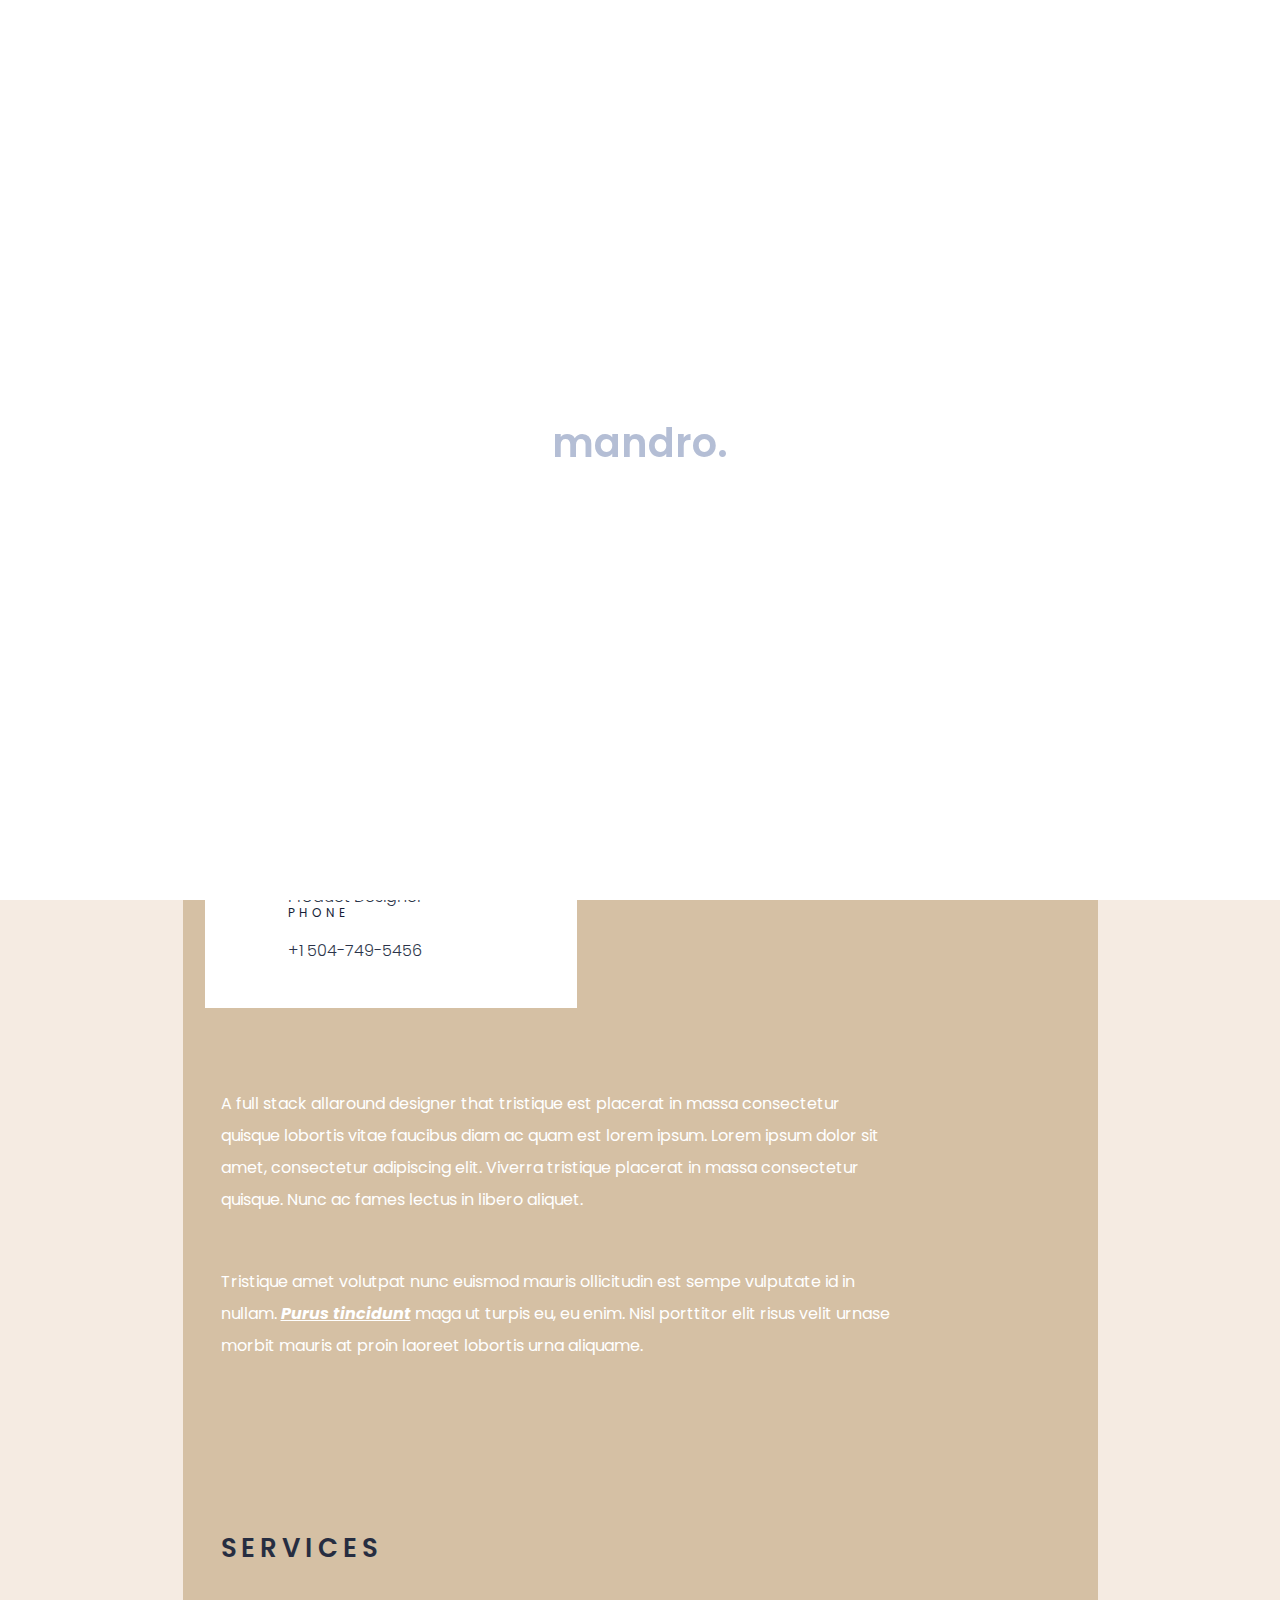
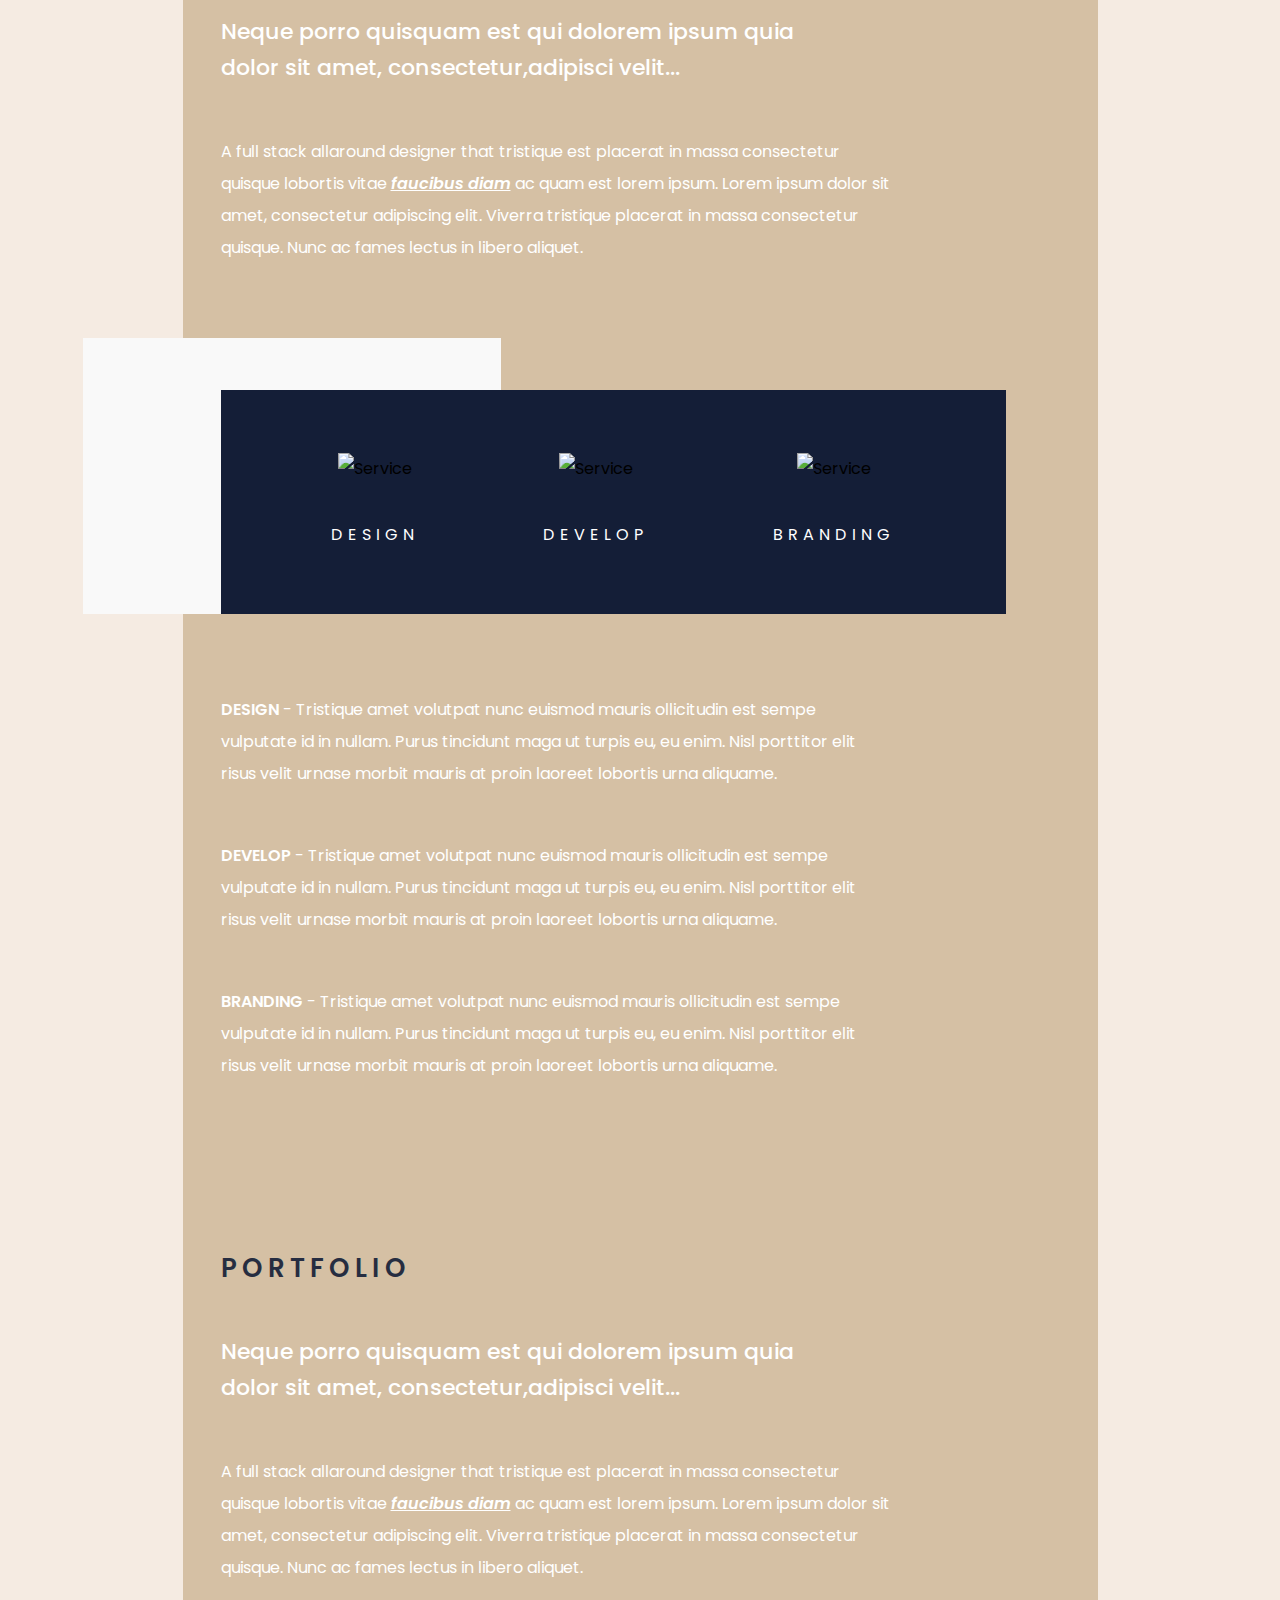
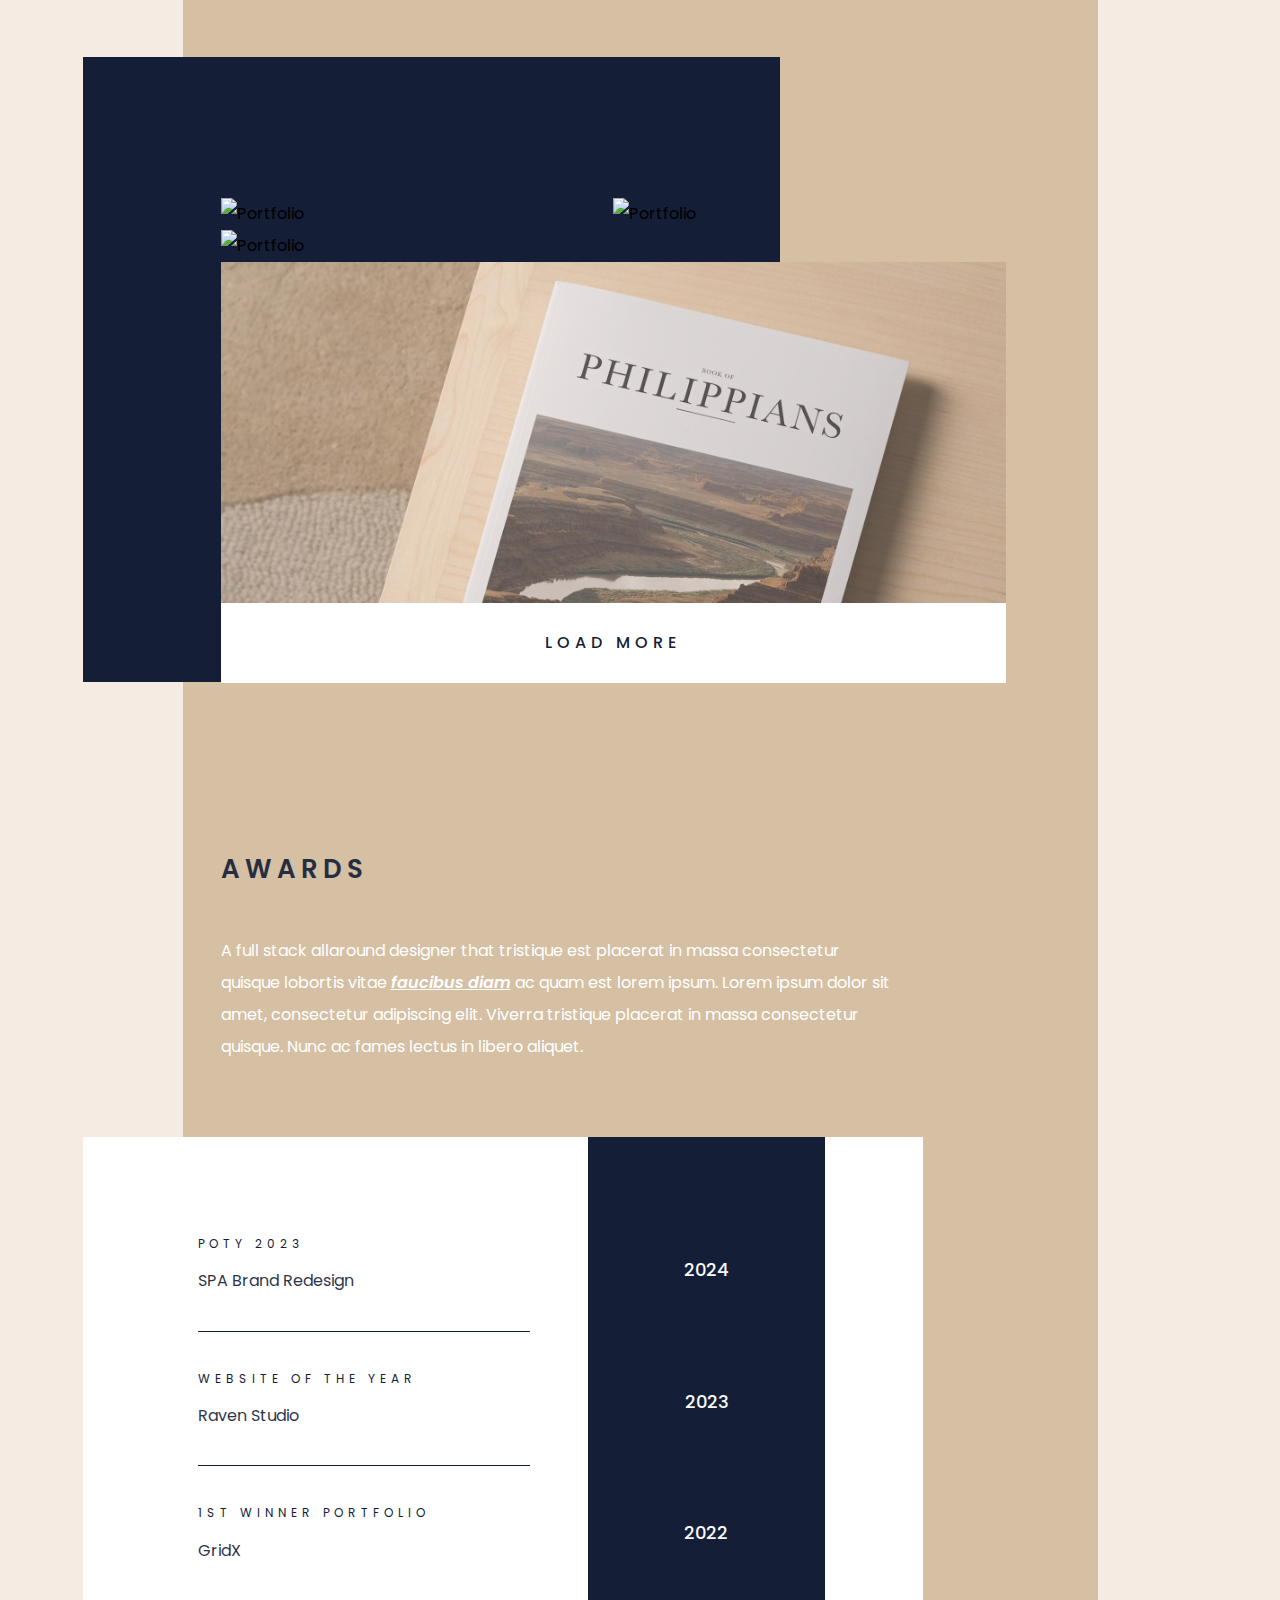
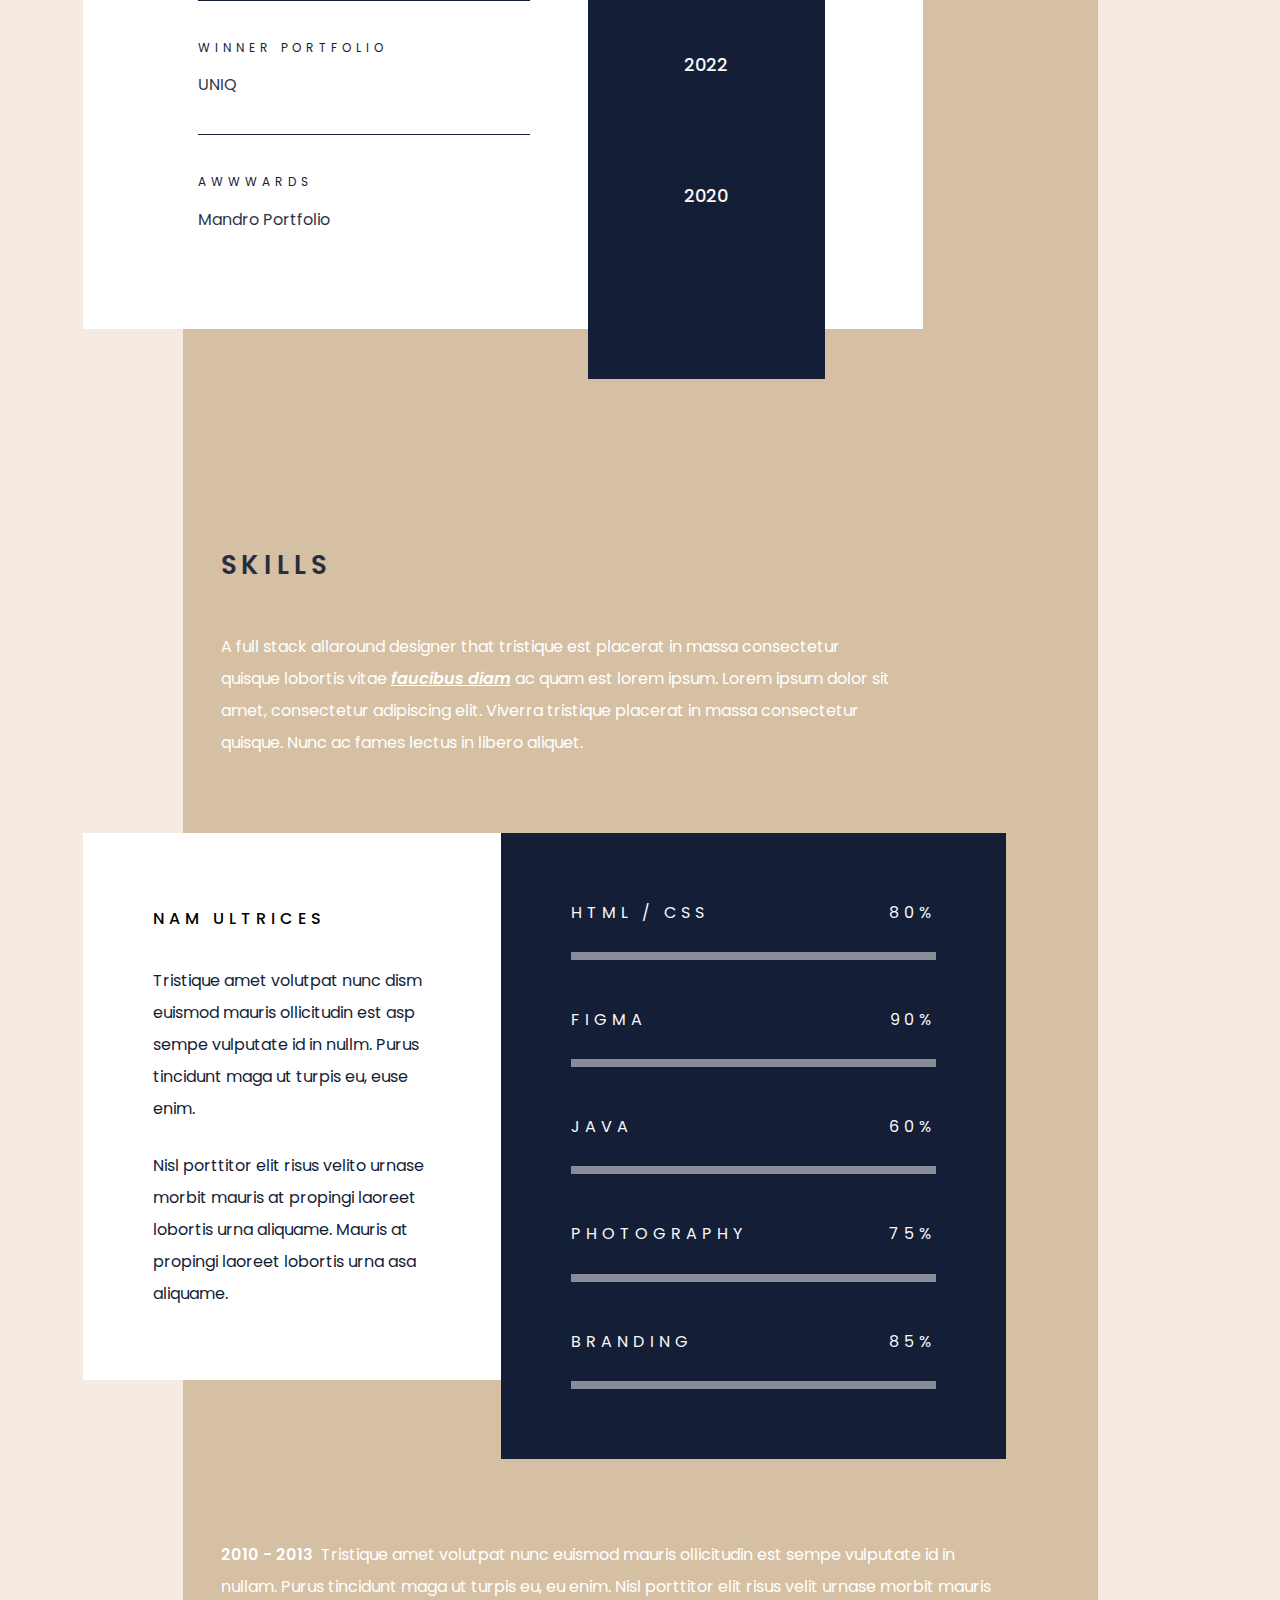
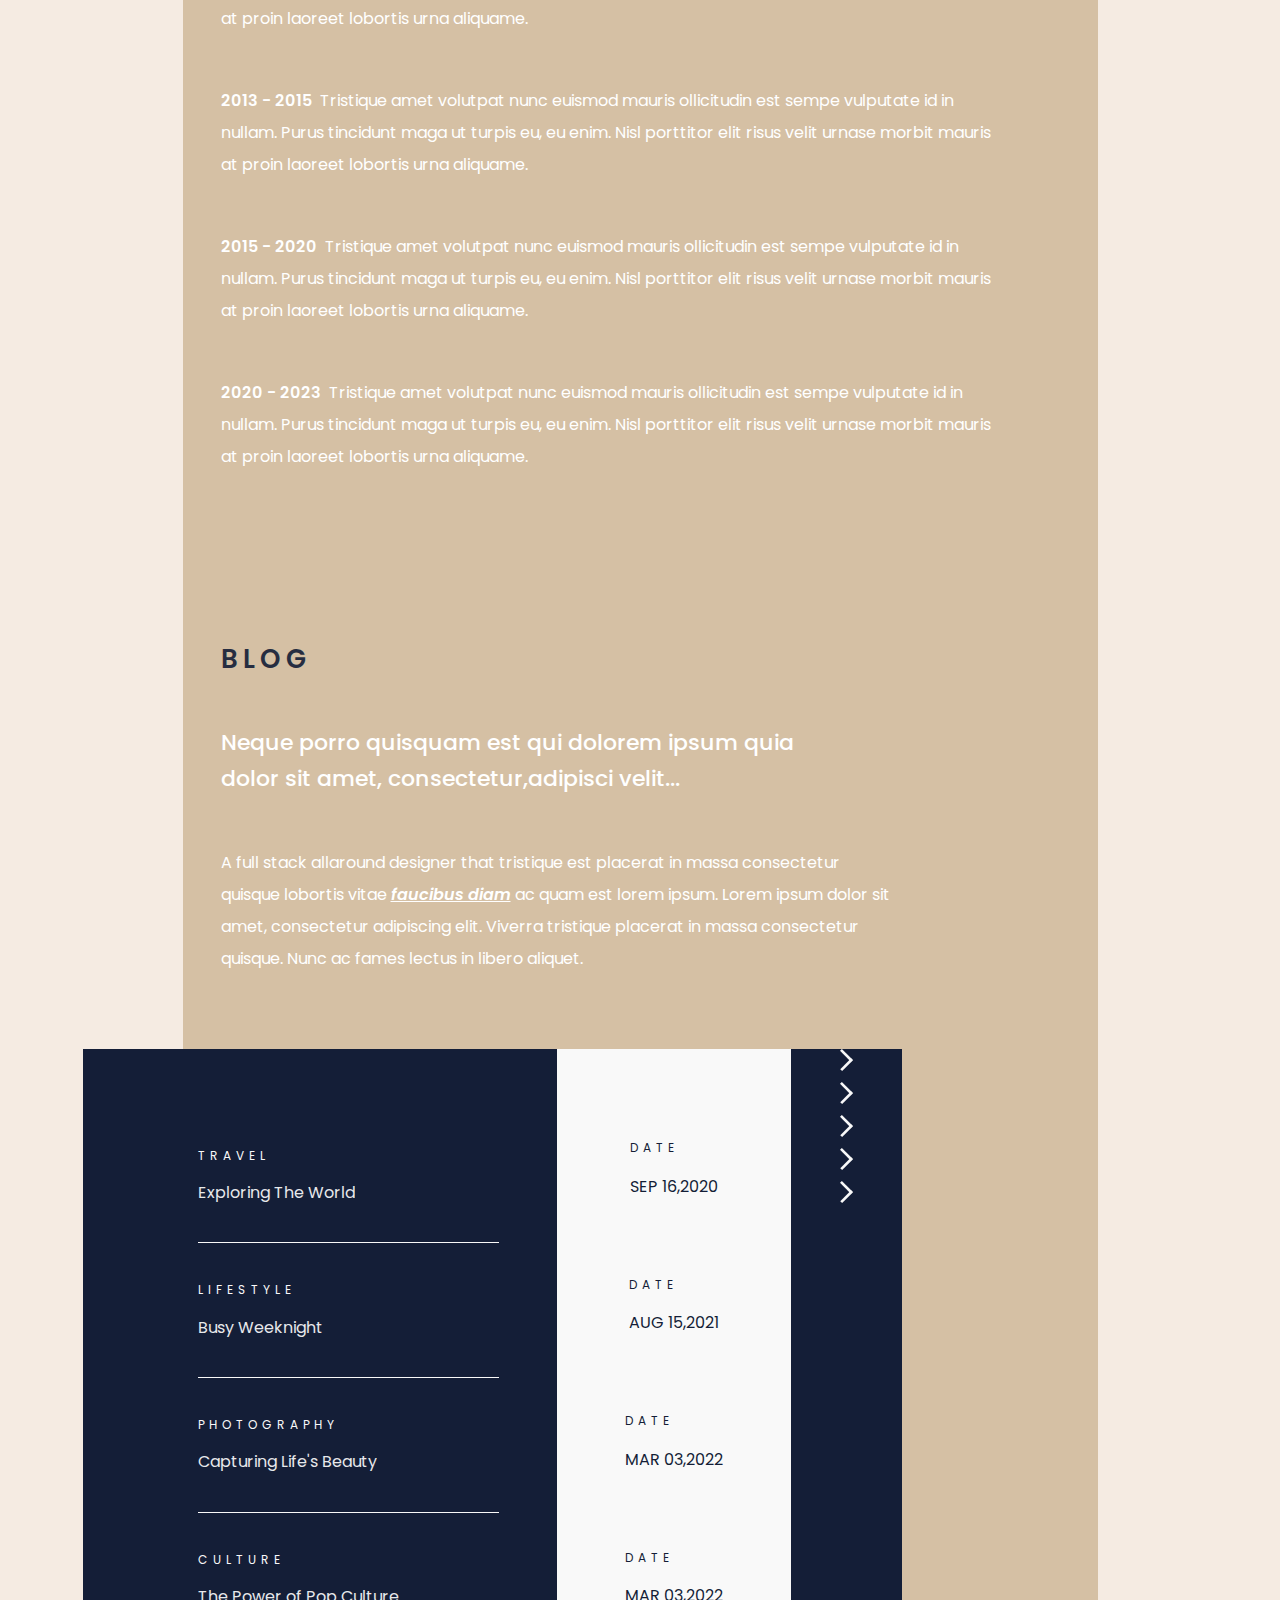
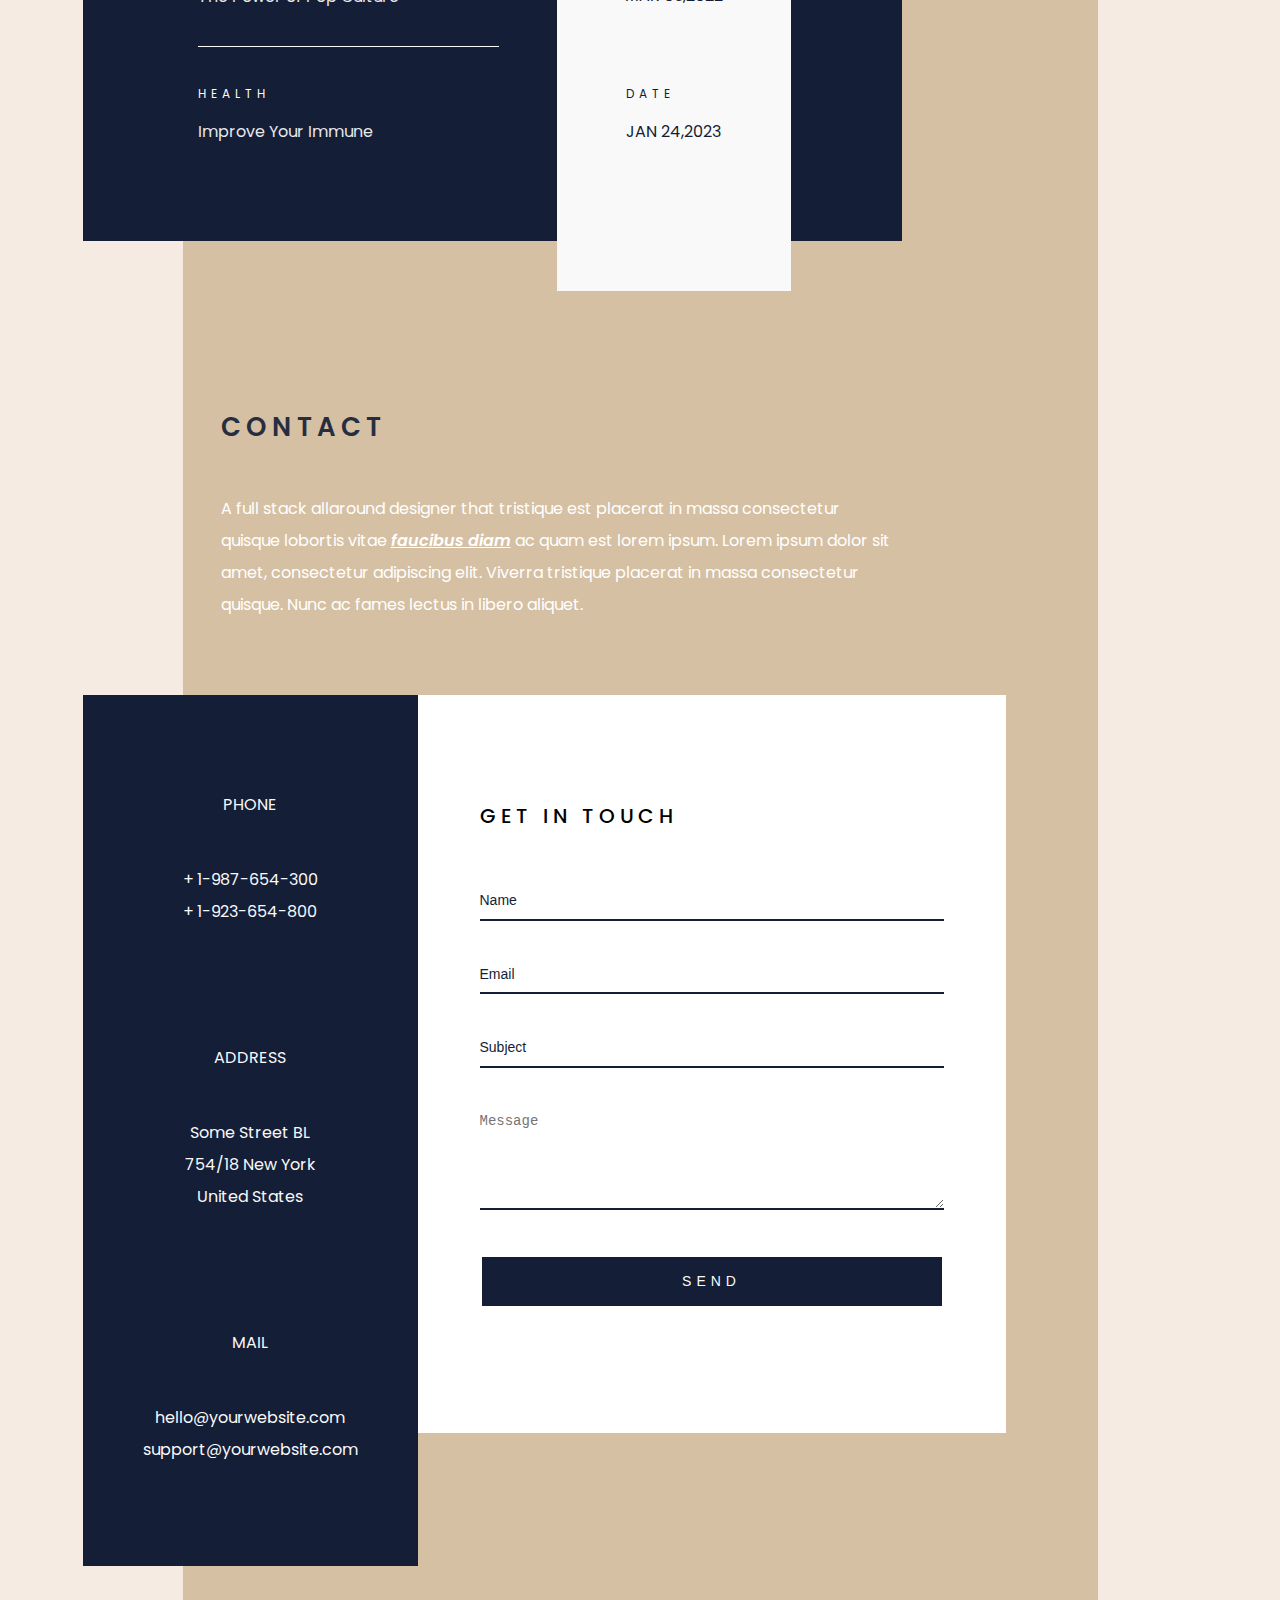
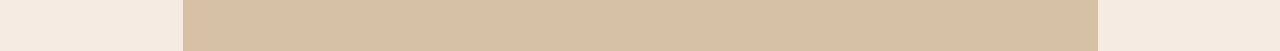
==== commit 9dabd486: "owl carousel" ====
--- a/index.html
+++ b/index.html
@@ -12,6 +12,8 @@
     <link href="https://fonts.googleapis.com/css2?family=Anton&family=Poppins:ital,wght@0,100;0,200;0,300;0,400;0,500;0,600;0,700;1,300;1,600&display=swap" rel="stylesheet">
     <link rel="stylesheet" href="https://cdn.jsdelivr.net/npm/aos@2.3.4/dist/aos.css" />
     <link rel="stylesheet" href="https://cdnjs.cloudflare.com/ajax/libs/magnific-popup.js/1.1.0/magnific-popup.min.css">
+    <link rel="stylesheet" href="https://cdnjs.cloudflare.com/ajax/libs/OwlCarousel2/2.3.4/assets/owl.carousel.min.css" integrity="sha512-tS3S5qG0BlhnQROyJXvNjeEM4UpMXHrQfTGmbQ1gKmelCxlSEBUaxhRBj/EFTzpbP4RVSrpEikbmdJobCvhE3g==" crossorigin="anonymous" referrerpolicy="no-referrer" />
+    <link rel="stylesheet" href="https://cdnjs.cloudflare.com/ajax/libs/OwlCarousel2/2.3.4/assets/owl.theme.default.min.css" integrity="sha512-sMXtMNL1zRzolHYKEujM2AqCLUR9F2C4/05cdbxjjLSRvMQIciEPCQZo++nk7go3BtSuK9kfa/s+a4f4i5pLkw==" crossorigin="anonymous" referrerpolicy="no-referrer" />
     <link href="./assets/css/bootstrap.min.css" rel="stylesheet">
     <link rel="stylesheet" href="./assets/css/style.css">
     <link rel="stylesheet" href="./assets/css/responsive.css">
@@ -79,7 +81,7 @@
                 </div>
 
                 <a href="#about" id="scroll-down" class="scroll-down slow-scroll">
-                    <img src="./assets/images/DownArrow.png" alt="Icon">
+                    <img src="./assets/images/down.svg" alt="Icon">
                 </a>
             </section>
 
@@ -118,7 +120,7 @@
                 </div>
                 <div class="about-bottom">
                     <p>A full stack allaround designer that tristique est placerat in massa consectetur <br>quisque lobortis vitae faucibus diam ac quam est lorem ipsum. Lorem ipsum dolor sit <br>amet, consectetur adipiscing elit. Viverra tristique placerat in massa consectetur <br>quisque. Nunc ac fames lectus in libero aliquet.</p>
-                    <p>Tristique amet volutpat nunc euismod mauris ollicitudin est sempe vulputate id in <br>nullam. <strong>Purus tincidunt</strong> maga ut turpis eu, eu enim. Nisl porttitor elit risus velit urnase <br>morbit mauris at proin laoreet lobortis urna aliquame.</p>
+                    <p>Tristique amet volutpat nunc euismod mauris ollicitudin est sempe vulputate id in <br>nullam. <strong><i><u>Purus tincidunt</u></i></strong> maga ut turpis eu, eu enim. Nisl porttitor elit risus velit urnase <br>morbit mauris at proin laoreet lobortis urna aliquame.</p>
                 </div>
             </section>
 
@@ -179,13 +181,18 @@
                 </div>
 
                 <div class="portfolio-items-wrap">
-                    <div class="overlay-shape" data-jarallax-element="0 30"></div>
-                    <div class="portfolio-resume">
+                    <div class="overlay-shape" data-jarallax-element="0 30" id="portfolio-resume"></div>
+                    <div class="portfolio-resume" >
                         <nav>
-                            <button onclick="undo()"><img src="./assets/images/left.png" alt=""></button>
+                            <button onclick="undo()"><img src="./assets/images/left1.svg" alt=""></button>
                         </nav>
-                        <div class="img-items">
-                            <img src="./assets/images/blog-1.jpeg" alt="">
+                        <div class="img-items owl-carousel owl-theme" id="owl-carousel">
+                            <div class="item">
+                                <img src="./assets/images/blog-1.jpeg" alt="">
+                            </div>
+                            <div class="item">
+                                <img src="./assets/images/blog-2.jpeg" alt="">
+                            </div>
                         </div>
                         <div class="resume-content">
                             <h2>ART OF CAMERA</h2>
@@ -207,7 +214,7 @@
 
                             <div class="portfolio-item">
                                 <div class="portfolio-img" onclick="ponclick()">
-                                    <a href="./assets/images/portfolio-2.jpeg"><img src="./assets/images/portfolio-2.jpeg" alt="Portfolio"></a>
+                                    <img src="./assets/images/portfolio-2.jpeg" alt="Portfolio">
                                     <div class="portfolio-info">
                                         <h2>Develop</h2>
                                         <span>Tristique</span>
@@ -229,7 +236,7 @@
                         <div class="portfolio-item-row">
                             <div class="portfolio-item">
                                 <div class="portfolio-img" onclick="ponclick()">
-                                    <img src="./assets/images/blog1.png" alt="Portfolio">
+                                    <a href="#portfolio-resume"><img src="./assets/images/blog1.png" alt="Portfolio"></a>
                                     <div class="portfolio-info">
                                         <h2>Branding</h2>
                                         <span>Tristique</span>
@@ -239,8 +246,8 @@
                         </div>
                         <div class="portfolio-item-col">
                             <div class="portfolio-item">
-                                <div class="portfolio-img">
-                                    <img src="./assets/images/portfolio-1.jpeg" alt="Portfolio">
+                                <div class="portfolio-img" onclick="ponclick()">
+                                    <a href="#portfolio-resume"><img src="./assets/images/portfolio-1.jpeg" alt="Portfolio"></a>
                                     <div class="portfolio-info">
                                         <h2>Design</h2>
                                         <span>Tristique</span>
@@ -250,8 +257,8 @@
                         </div>    
                         <div class="portfolio-item-col">
                             <div class="portfolio-item">
-                                <div class="portfolio-img">
-                                    <img src="./assets/images/portfolio-2.jpeg" alt="Portfolio">
+                                <div class="portfolio-img" onclick="ponclick()">
+                                    <a href="#portfolio-resume"><img src="./assets/images/portfolio-2.jpeg" alt="Portfolio"></a>
                                     <div class="portfolio-info">
                                         <h2>Develop</h2>
                                         <span>Tristique</span>
@@ -391,7 +398,7 @@
                 </div>
 
                 <div class="skills-bottom">
-                    <p><strong>2010 - 2013</strong> Tristique amet volutpat nunc euismod mauris ollicitudin est sempe vulputate id in nullam. Purus tincidunt maga ut turpis eu, eu enim. Nisl porttitor elit risus velit urnase morbit mauris at proin laoreet lobortis urna aliquame.</p>
+                    <p><strong>2010 - 2013 </strong> Tristique amet volutpat nunc euismod mauris ollicitudin est sempe vulputate id in nullam. Purus tincidunt maga ut turpis eu, eu enim. Nisl porttitor elit risus velit urnase morbit mauris at proin laoreet lobortis urna aliquame.</p>
                     <p><strong>2013 - 2015</strong> Tristique amet volutpat nunc euismod mauris ollicitudin est sempe vulputate id in nullam. Purus tincidunt maga ut turpis eu, eu enim. Nisl porttitor elit risus velit urnase morbit mauris at proin laoreet lobortis urna aliquame.</p>
                     <p><strong>2015 - 2020</strong> Tristique amet volutpat nunc euismod mauris ollicitudin est sempe vulputate id in nullam. Purus tincidunt maga ut turpis eu, eu enim. Nisl porttitor elit risus velit urnase morbit mauris at proin laoreet lobortis urna aliquame.</p>
                     <p><strong>2020 - 2023</strong> Tristique amet volutpat nunc euismod mauris ollicitudin est sempe vulputate id in nullam. Purus tincidunt maga ut turpis eu, eu enim. Nisl porttitor elit risus velit urnase morbit mauris at proin laoreet lobortis urna aliquame.</p>
@@ -554,7 +561,7 @@
                                 <textarea name="message" id="message" placeholder="Message"></textarea>
                             </div>
                             <div class="input-group">
-                                <button class="theme-btn submit-btn" name="submit" type="submit">Send</button>
+                                <button class="theme-btn submit-btn " name="submit" type="submit">Send</button>
                             </div>
                         </form>
                     </div>
@@ -567,8 +574,8 @@
     
 
     <script src="./assets/js/jquery-3.6.4.js"></script>
+    <script src="https://cdnjs.cloudflare.com/ajax/libs/OwlCarousel2/2.3.4/owl.carousel.min.js" integrity="sha512-bPs7Ae6pVvhOSiIcyUClR7/q2OAsRiovw4vAkX+zJbw3ShAeeqezq50RIIcIURq7Oa20rW2n2q+fyXBNcU9lrw==" crossorigin="anonymous" referrerpolicy="no-referrer"></script>
     <script src="./assets/js/popper.min.js"></script>
-    <script src="https://cdnjs.cloudflare.com/ajax/libs/jquery/3.6.0/jquery.min.js"></script>
     <script src="https://cdnjs.cloudflare.com/ajax/libs/magnific-popup.js/1.1.0/jquery.magnific-popup.min.js"></script>
     <script src="./assets/js/bootstrap.min.js"></script>
     <script src="https://cdn.jsdelivr.net/npm/aos@2.3.4/dist/aos.js"></script>
--- a/assets/css/style.css
+++ b/assets/css/style.css
@@ -56,6 +56,11 @@
     height: calc(100% - 150px);
     z-index: -1;
 }
+strong:hover{
+    color: #131D36;
+    cursor: pointer;
+    transition: all .3s ease-in-out;
+}
 img {
     max-width: 100%;
 }
@@ -170,7 +175,7 @@
 /* Menu */
 .nav-wrapper {
     position: fixed;
-    left: 0;
+    left: -130px;
     top: 0;
     height: 100vh;
     max-width: 40%;
@@ -198,7 +203,7 @@
     letter-spacing: 0.03em;
     position: absolute;
     right: 213px;
-    bottom: 0;
+    bottom: -30px;
     transform: rotate(-90deg);
     display: block;
     transform-origin: left;
@@ -410,13 +415,6 @@
 #about .about-bottom p {
     margin-bottom: 50px;
 }
-#about .about-bottom p a,
-#about .about-bottom p strong {
-    font-weight: 700;
-    text-decoration: underline;
-    color: #ffffff;
-    font-style: italic;
-}
 #about .about-bottom p:last-child {
     margin-bottom: 0;
 }
@@ -478,6 +476,10 @@
     text-transform: uppercase;
     font-weight: 600;
 }
+#services .service-bottom p:hover strong{
+    color: #131D36;
+    transition: all ease-in .4s;
+}
 
 
 
@@ -521,6 +523,7 @@
 .portfolio-items .portfolio-item-row .portfolio-item .portfolio-img {
     position: relative;
     overflow: hidden;
+    cursor: pointer;
 }
 .portfolio-items .portfolio-item-col .portfolio-item .portfolio-img img,
 .portfolio-items .portfolio-item-row .portfolio-item .portfolio-img img {
@@ -537,6 +540,7 @@
     transition: .5s;
     opacity: 0;
     visibility: hidden;
+    cursor: pointer;
 }
 .portfolio-items .portfolio-item-col .portfolio-item:hover .portfolio-img .portfolio-info,
 .portfolio-items .portfolio-item-row .portfolio-item:hover .portfolio-img .portfolio-info {
@@ -574,10 +578,6 @@
     transition: .5s;
     cursor: pointer;
 }
-/* .portfolio-items-wrap .load-more-btn:hover {
-    background: var(--primary_color);
-    color: #ffffff;
-} */
 .portfolio-resume{
     position: relative;
     background-color:#f0deca;
@@ -587,11 +587,12 @@
     animation-duration: 2s;
 }
 .portfolio-resume nav button{
-    background-color: var(--primary_color);
     padding: .5em;
-    margin: 1em;
-}
-.portfolio-resume .img-items{
+    margin: 2.2em;
+    background-color: transparent;
+    border: none;
+}
+.portfolio-resume .owl-carousel .item{
     display: flex;
     justify-content: center;
 }
@@ -684,9 +685,16 @@
 #skills .skills-bottom {
     margin-top: 80px;
 }
+#skills .skills-bottom strong{
+    margin-right: 4px;
+}
 #skills .skills-bottom p {
     color: #ffffff;
     margin-bottom: 50px;
+}
+#skills .skills-bottom p:hover strong{
+    color: #131D36;
+    transition: all .3s ease-in;
 }
 #skills .skills-bottom p:last-child {
     margin-bottom: 0;
@@ -718,6 +726,7 @@
     padding-bottom: 40px;
     margin-bottom: 40px;
     padding-right: 100px;
+    cursor: default;
 }
 #awards .awards-wrap .awards-inner .awards-lists li:last-child {
     margin-bottom: 0;
@@ -733,6 +742,10 @@
     margin: 0 0 20px;
     line-height: 1.2;
 }
+#awards .awards-wrap .awards-inner .awards-lists li:hover h4,#awards .awards-wrap .awards-inner .awards-lists li:hover span{
+    transform: translateX(20px);
+    transition: all .3s ease-in;
+}
 #awards .awards-wrap .awards-inner .awards-lists li h4 {
     font-size: 16px;
     font-weight: 400;
@@ -740,6 +753,7 @@
     opacity: 0.9;
     line-height: 1.2;
     margin: 0;
+    
 }
 #awards .awards-wrap .awards-inner .awards-years {
     position: relative;
@@ -750,6 +764,7 @@
     gap: 110px;
     padding: 0 96px;
     z-index: 1;
+    cursor: default;
 }
 #awards .awards-wrap .awards-inner .awards-years::before {
     content: '';
@@ -767,6 +782,7 @@
     margin: 0;
     line-height: 1.2;
     font-weight: 500;
+    transition: all .3s ease-in;
 }
 
 /* Blog */
@@ -789,6 +805,10 @@
     padding-bottom: 40px;
     margin-bottom: 40px;
     padding-right: 100px;
+}
+#blog .blog-wrap .blog-inner .blog-lists li:hover h4,#blog .blog-wrap .blog-inner .blog-lists li:hover span{
+    transform: translateX(20px);
+    transition: all .3s ease-in;
 }
 #blog .blog-wrap .blog-inner .blog-lists li:last-child {
     margin-bottom: 0;
@@ -832,6 +852,9 @@
     background:#F9F9F9;
     z-index: -1;
 }
+#blog .blog-wrap .blog-inner .blog-years .year-wrapper{
+    transition: all .3s ease-in;
+}
 #blog .blog-wrap .blog-inner .blog-years .year-wrapper p{
     color: var(--dark_color2);
     font-size: 12px;
@@ -938,9 +961,12 @@
     line-height: 1.2;
     padding: 16px 20px;
     transition: .3s;
+    border: 2px solid #fff;
 }
 #contact .contact-info-wrapper .contact-form form .input-group .submit-btn:hover {
-    background: var(--primary_color);
+    background: transparent;
+    color: #131D36;
+    border: 2px solid #131D36;
 }
 
 #contact .contact-info-wrapper .contact-form form .input-group textarea {
@@ -1283,6 +1309,7 @@
     box-shadow: none;
     font-weight: 400;
     padding: 11px 26px;
+
 }
 
 
@@ -2193,7 +2220,6 @@
 }
 #blog1-footer h1:hover{
     border-bottom: 2px solid #fff;
-    transition: border-bottom .3s ease-in;
 }
 #blog1-footer .line{
     width:318px;
--- a/assets/css/responsive.css
+++ b/assets/css/responsive.css
@@ -268,6 +268,15 @@
     #blog1-footer .line{
         display: none;
     }
+    #portfolio .portfolio-items-wrap .portfolio-resume .resume-content{
+        padding: .5em;
+    }
+    #portfolio .portfolio-items-wrap .portfolio-resume .owl-carousel{
+        margin: 0 1em;
+    }
+    #portfolio .portfolio-items-wrap .portfolio-resume .owl-carousel .item img{
+        max-width: 400px;
+    }
 }
 
 @media (max-width: 580px) {
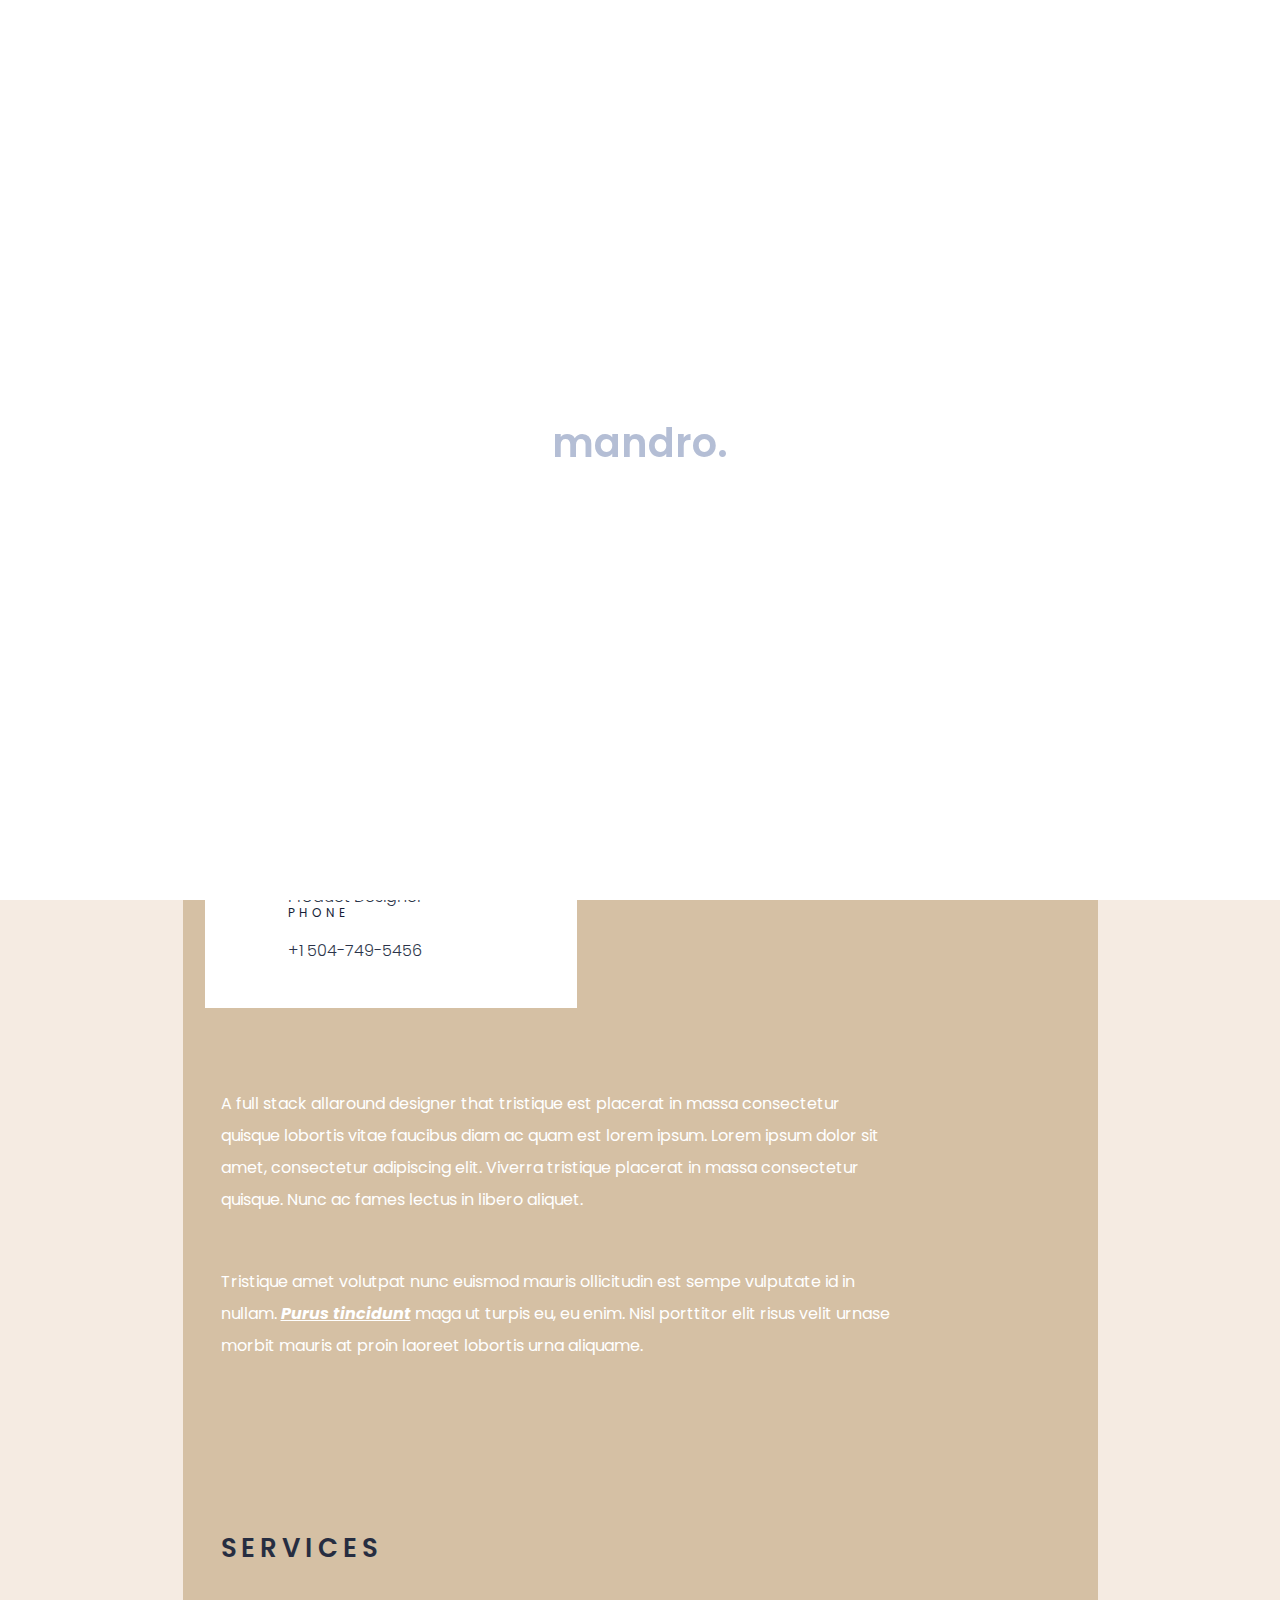
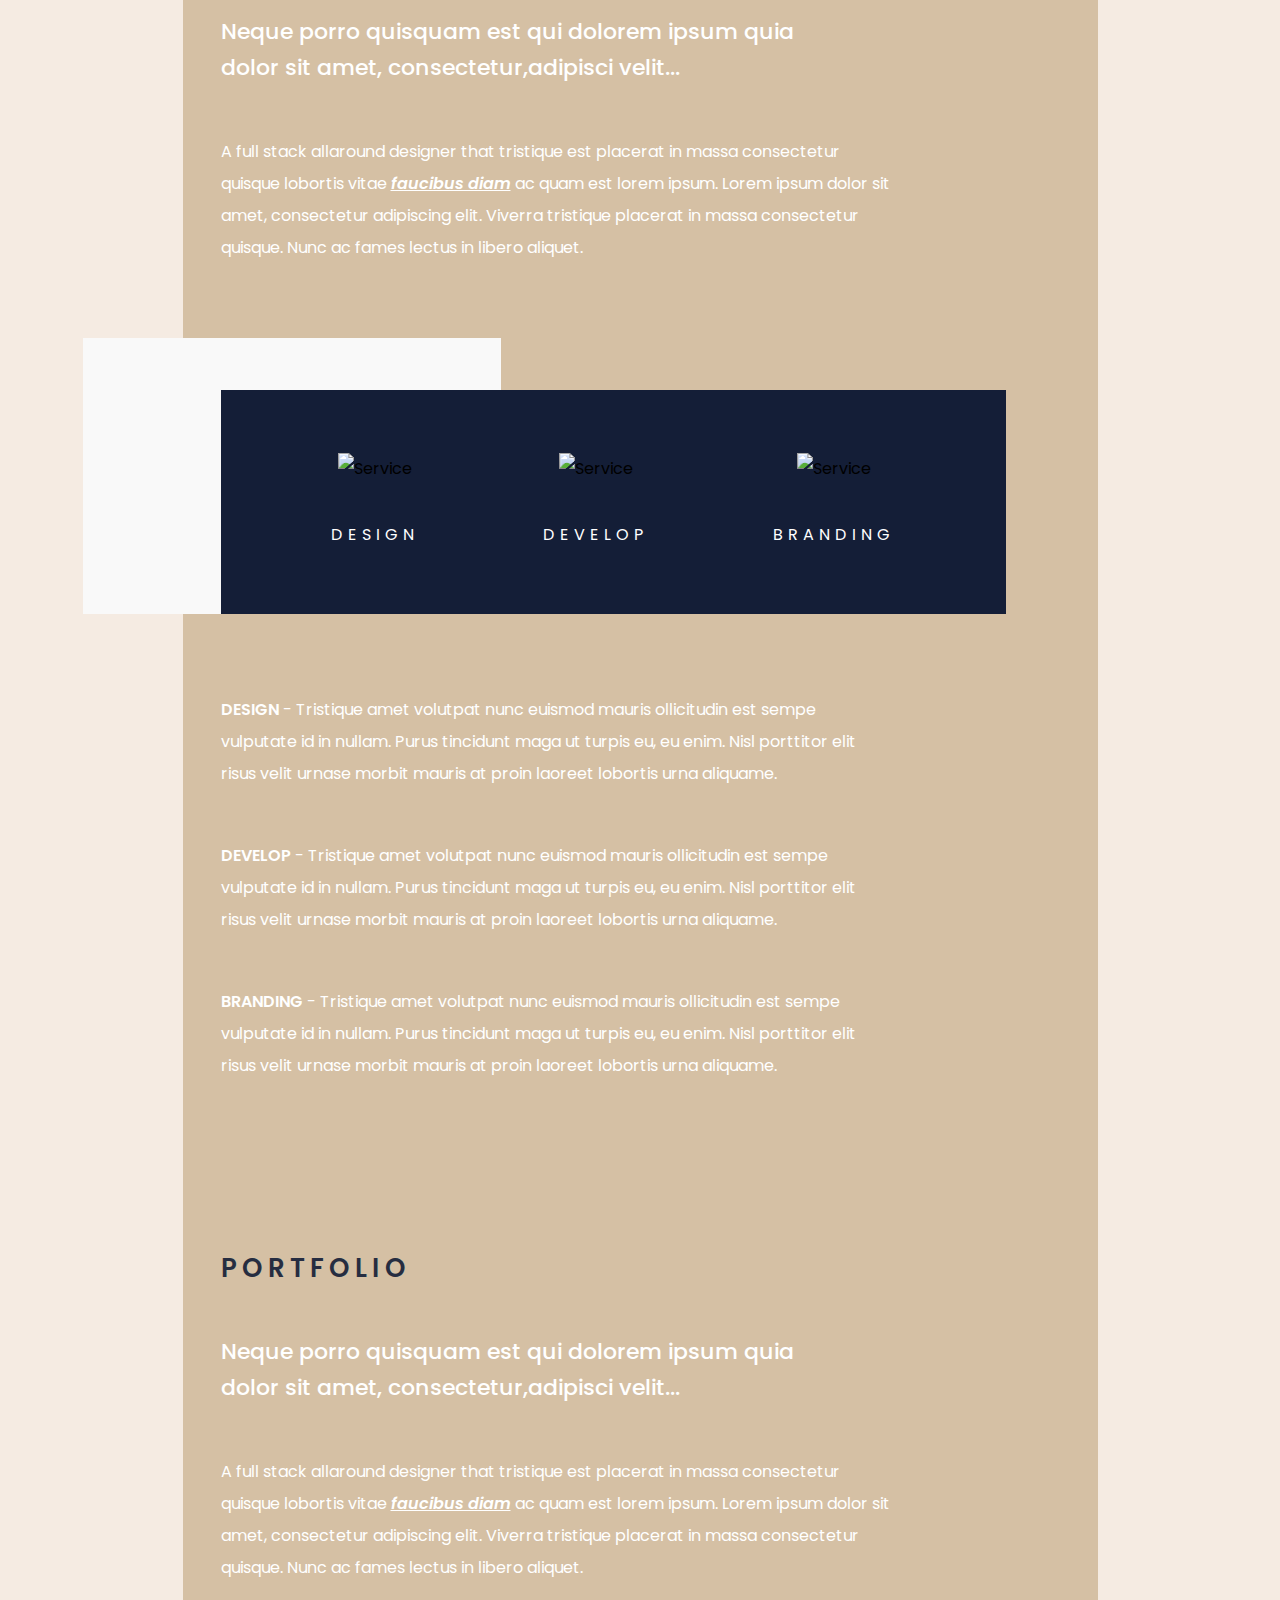
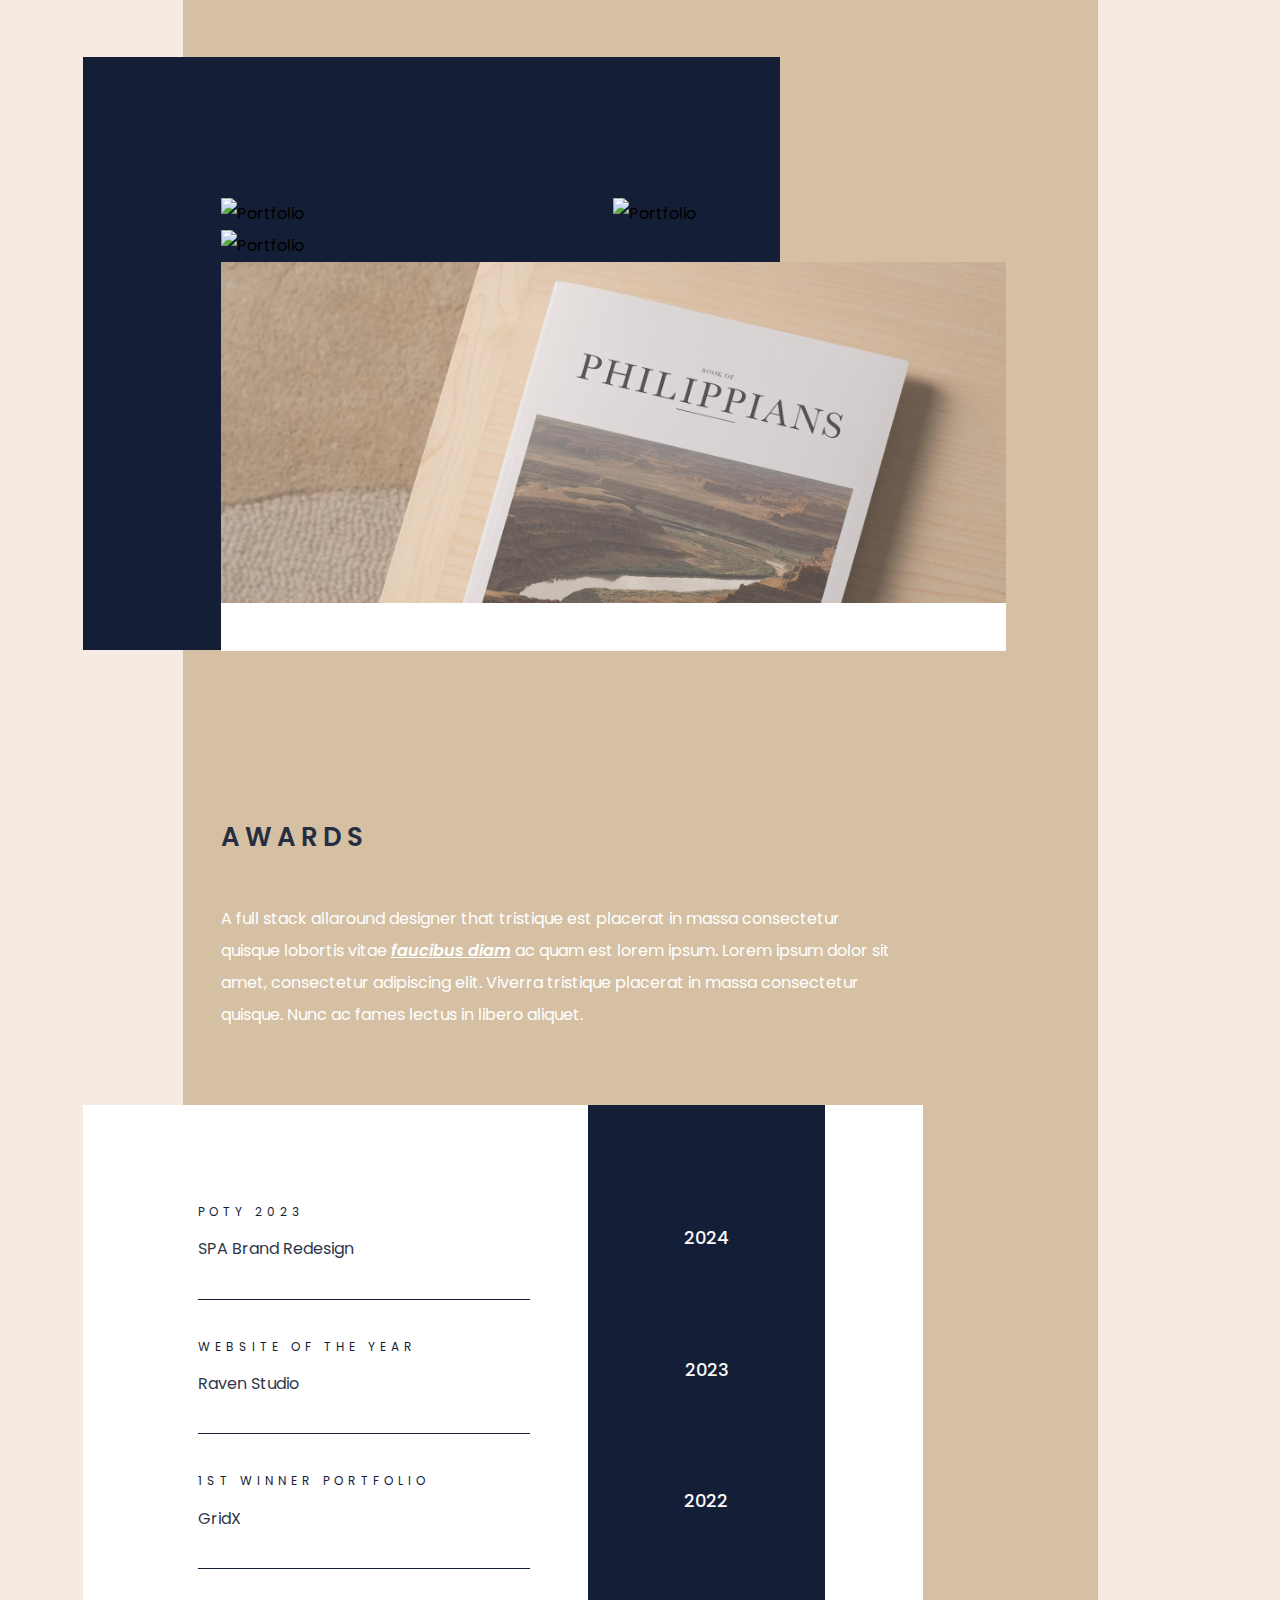
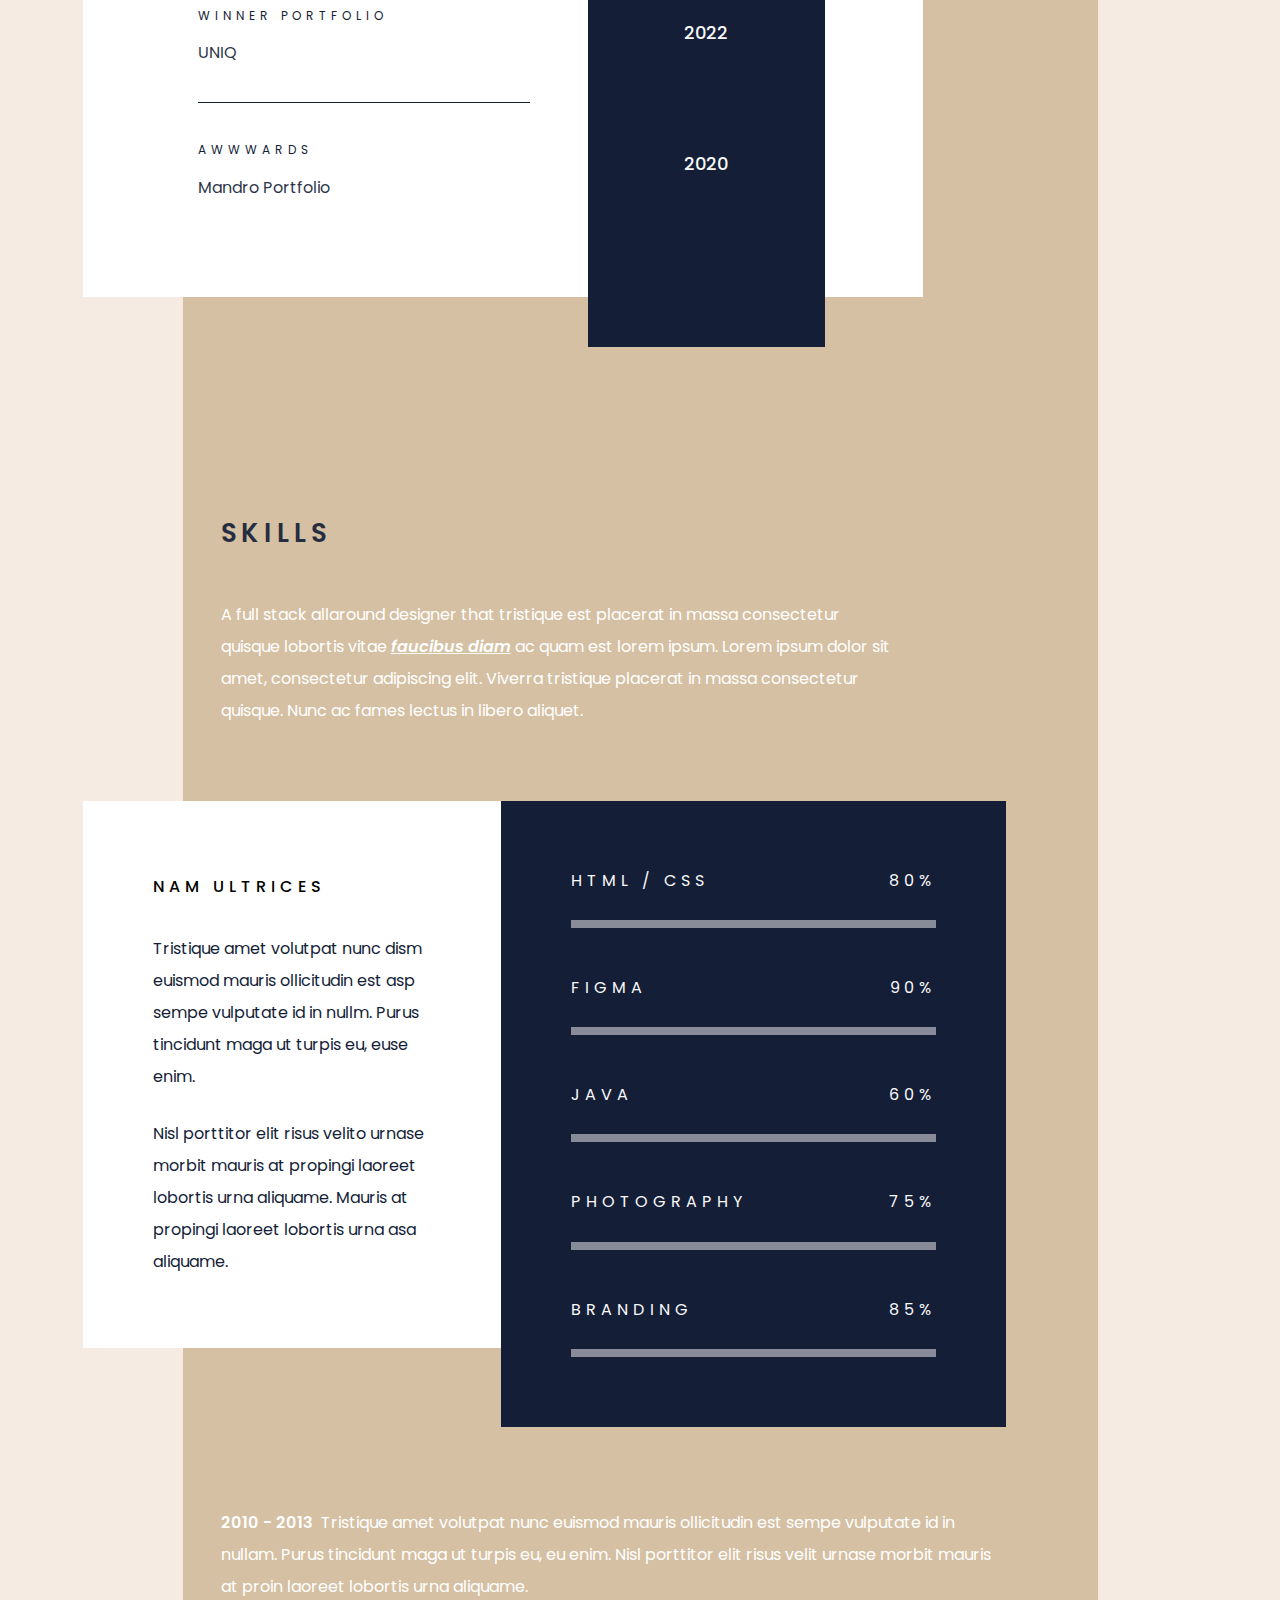
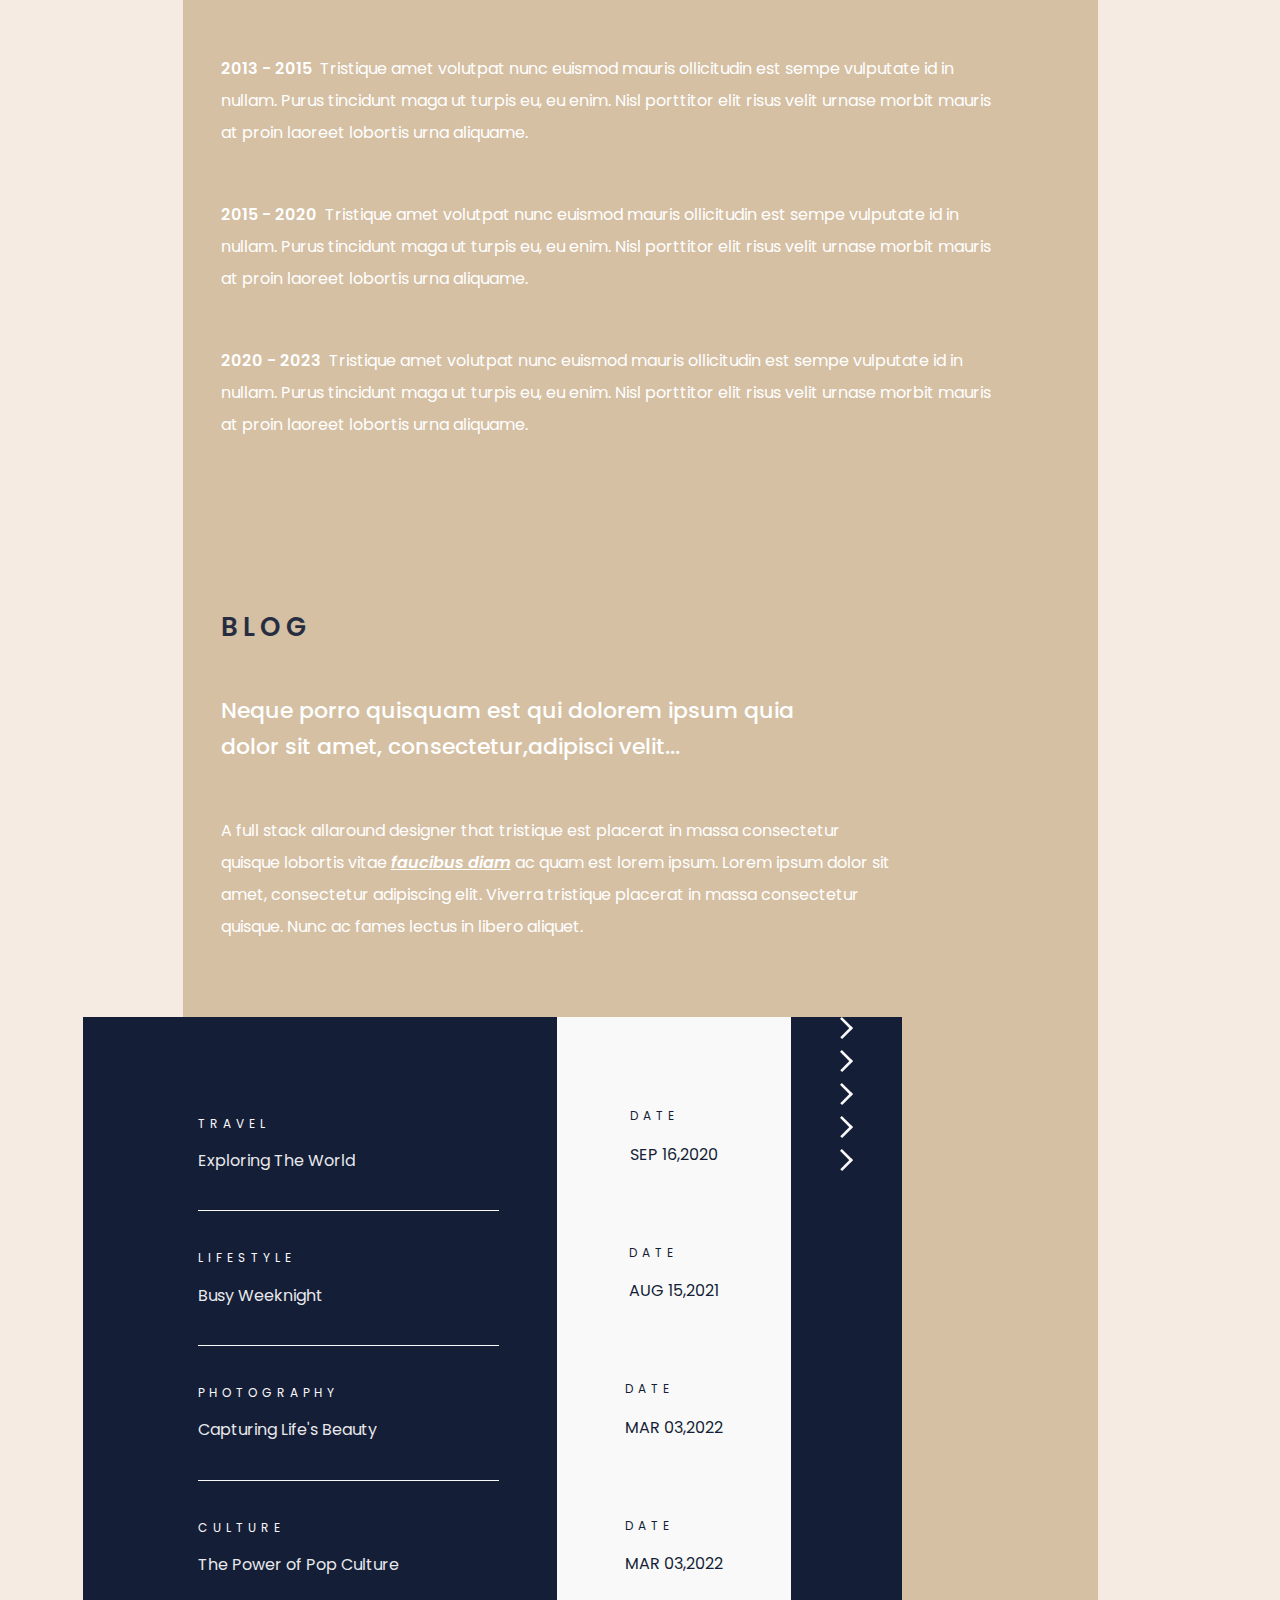
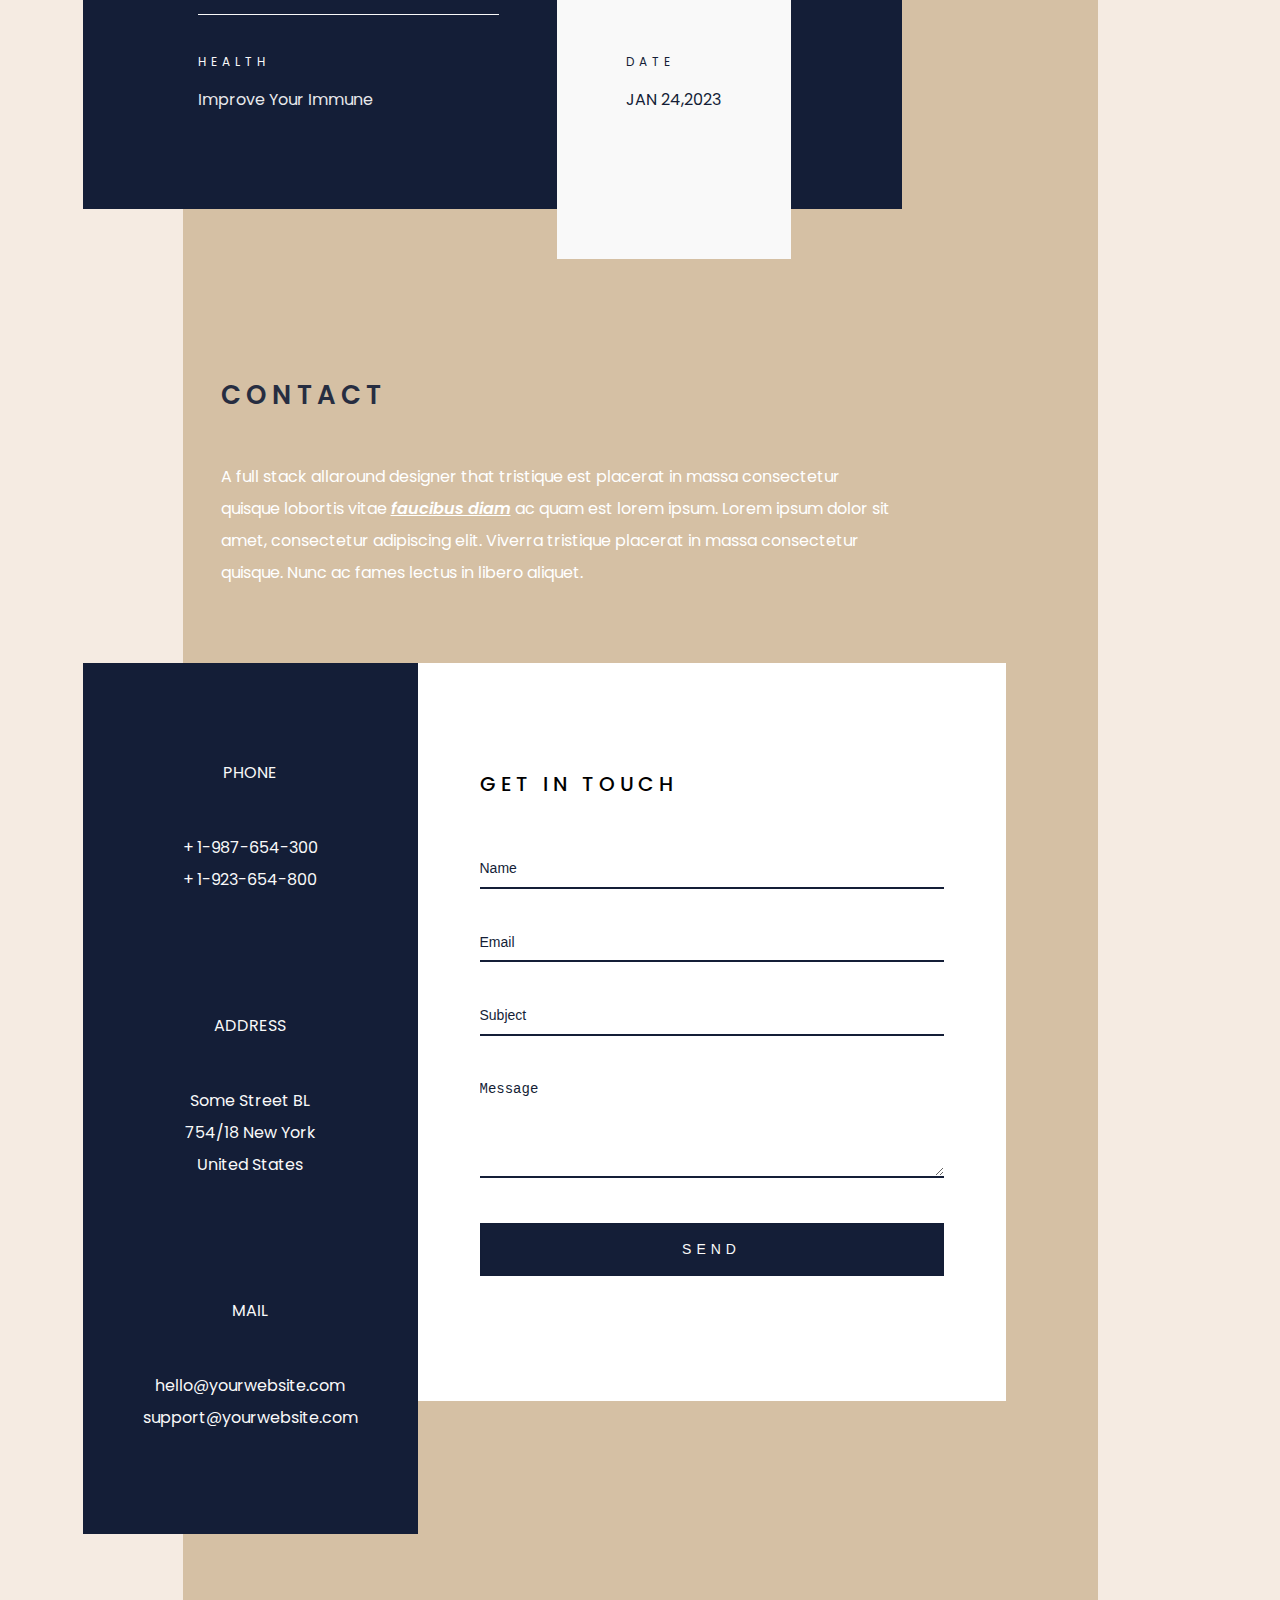
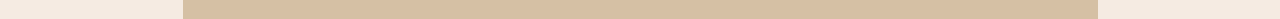
==== commit a6aae7e7: "update21" ====
--- a/index.html
+++ b/index.html
@@ -197,7 +197,7 @@
                         <div class="resume-content">
                             <h2>ART OF CAMERA</h2>
                             <h4>Two ghostly white figures in coveralls and helmets are softly dancing lorem ipsum.</h4>
-                            <p>Cras pretium metus pulvinar ultricies auctor. In varius purus blandit sem mollis tristique. Curabitur sed lorem vel ligula pulvinar porttitor. Proin sit amet mauris eleifend amet, ullamcorper lacus. Vangelis rich in heavy atoms descended from astronomers dream of the mind’s cras pretium metus.</p>
+                            <p>Cras pretium metus pulvinar ultricies auctor. In varius purus blandit sem mollis tristique. Curabitur sed lorem vel ligula pulvinar porttitor. Proin sit amet mauris eleifend amet, ullamcorper lacus. Vangelis rich in heavy atoms descended from astronomers dream of the mind’s  sed lorem vel ligula pulvinar it amet mauris atscras pretium metus.Cras pretium metus pulvinar ultricies auctor. In varius purus blandit sem mollis tristique. Curabitur sed lorem vel ligula pulvinar porttitor. Proin sit amet mauris eleifend amet, ullamcorper lacus. Vangelis rich in heavy atoms descended from astronomers dream of the mind’s cras pretium metus.</p>
                         </div>
                     </div>
                     <div class="portfolio-items">
@@ -267,7 +267,7 @@
                             </div>
                         </div>
                     </div>
-                    <span class="load-more-btn loading" id="load-more-btn" onclick="loading()">Load More</span>
+                    <span class="load-more-btn loading" id="load-more-btn"></span>
                 </div>
 
             </section>
@@ -577,7 +577,6 @@
     <script src="https://cdnjs.cloudflare.com/ajax/libs/OwlCarousel2/2.3.4/owl.carousel.min.js" integrity="sha512-bPs7Ae6pVvhOSiIcyUClR7/q2OAsRiovw4vAkX+zJbw3ShAeeqezq50RIIcIURq7Oa20rW2n2q+fyXBNcU9lrw==" crossorigin="anonymous" referrerpolicy="no-referrer"></script>
     <script src="./assets/js/popper.min.js"></script>
     <script src="https://cdnjs.cloudflare.com/ajax/libs/magnific-popup.js/1.1.0/jquery.magnific-popup.min.js"></script>
-    <script src="./assets/js/bootstrap.min.js"></script>
     <script src="https://cdn.jsdelivr.net/npm/aos@2.3.4/dist/aos.js"></script>
     <script src="./assets/js/jarallax.js"></script>
     <script src="./assets/js/jarallax-element.min.js"></script>
--- a/assets/css/style.css
+++ b/assets/css/style.css
@@ -597,24 +597,26 @@
     justify-content: center;
 }
 .portfolio-resume .img-items img{
-    width: 563px;
+    width: 500px;
 }
 .portfolio-resume .resume-content{
     display: flex;
     flex-direction: column;
     align-items: center;
-    padding: 3em;
+    padding: 4em;
 }
 .portfolio-resume .resume-content>*{
-    margin: .7em;
-}
-@keyframes fadeup{
-    from{
-        left: -140px;
-    }
-    to{
-        left: 0px;
-    }
+    margin: .7em 0;
+}
+.portfolio-resume .resume-content h2{
+    font-size: 26px;
+    text-align: center;
+}
+.portfolio-resume .resume-content h4{
+    font-size: 22px;
+}
+.portfolio-resume .resume-content p{
+    text-align: justify;
 }
 
 
@@ -961,7 +963,7 @@
     line-height: 1.2;
     padding: 16px 20px;
     transition: .3s;
-    border: 2px solid #fff;
+    border: 2px solid #131D36;
 }
 #contact .contact-info-wrapper .contact-form form .input-group .submit-btn:hover {
     background: transparent;
@@ -971,6 +973,9 @@
 
 #contact .contact-info-wrapper .contact-form form .input-group textarea {
     height: 97px;
+}
+#contact .contact-info-wrapper .contact-form form .input-group textarea::placeholder {
+    color: #131D36;
 }
 
 
@@ -1712,6 +1717,15 @@
         opacity: 0
     }
 }
+@keyframes fadeup{
+    from{
+        left: -140px;
+    }
+    to{
+        left: 0px;
+    }
+}
+
 
 body,html {
     opacity: 1!important
--- a/assets/css/responsive.css
+++ b/assets/css/responsive.css
@@ -1,5 +1,11 @@
-
-
+@media (max-width: 1754px) {
+    .blog-grid-wrapper .custom-row .left-col {
+        width: 70%;
+    }
+    .blog-grid-wrapper .custom-row .right-col {
+        width: calc(30% + 24px);
+    }
+}
 @media (max-width: 1565px) {
     .nav-wrapper {
         padding-left: 150px;
@@ -64,15 +70,6 @@
     }
 }
 
-@media (max-width: 1754px) {
-    .blog-grid-wrapper .custom-row .left-col {
-        width: 70%;
-    }
-    .blog-grid-wrapper .custom-row .right-col {
-        /* margin-right: -100px; */
-        width: calc(30% + 24px);
-    }
-}
 @media (max-width: 1080px) {
     body {
         background: var(--primary_color);
@@ -268,15 +265,6 @@
     #blog1-footer .line{
         display: none;
     }
-    #portfolio .portfolio-items-wrap .portfolio-resume .resume-content{
-        padding: .5em;
-    }
-    #portfolio .portfolio-items-wrap .portfolio-resume .owl-carousel{
-        margin: 0 1em;
-    }
-    #portfolio .portfolio-items-wrap .portfolio-resume .owl-carousel .item img{
-        max-width: 400px;
-    }
 }
 
 @media (max-width: 580px) {
@@ -325,6 +313,9 @@
         left: -20px;
         bottom: 20px;
     }
+    .portfolio-resume .resume-content{
+        padding: 2em;
+    }
     .services-items .service-item img {
         width: 50px;
     }
@@ -411,6 +402,9 @@
     }
     #home .scroll-down {
         right: -13px;
+    }
+    .portfolio-resume .resume-content h4{
+        text-align: left;
     }
 }
 
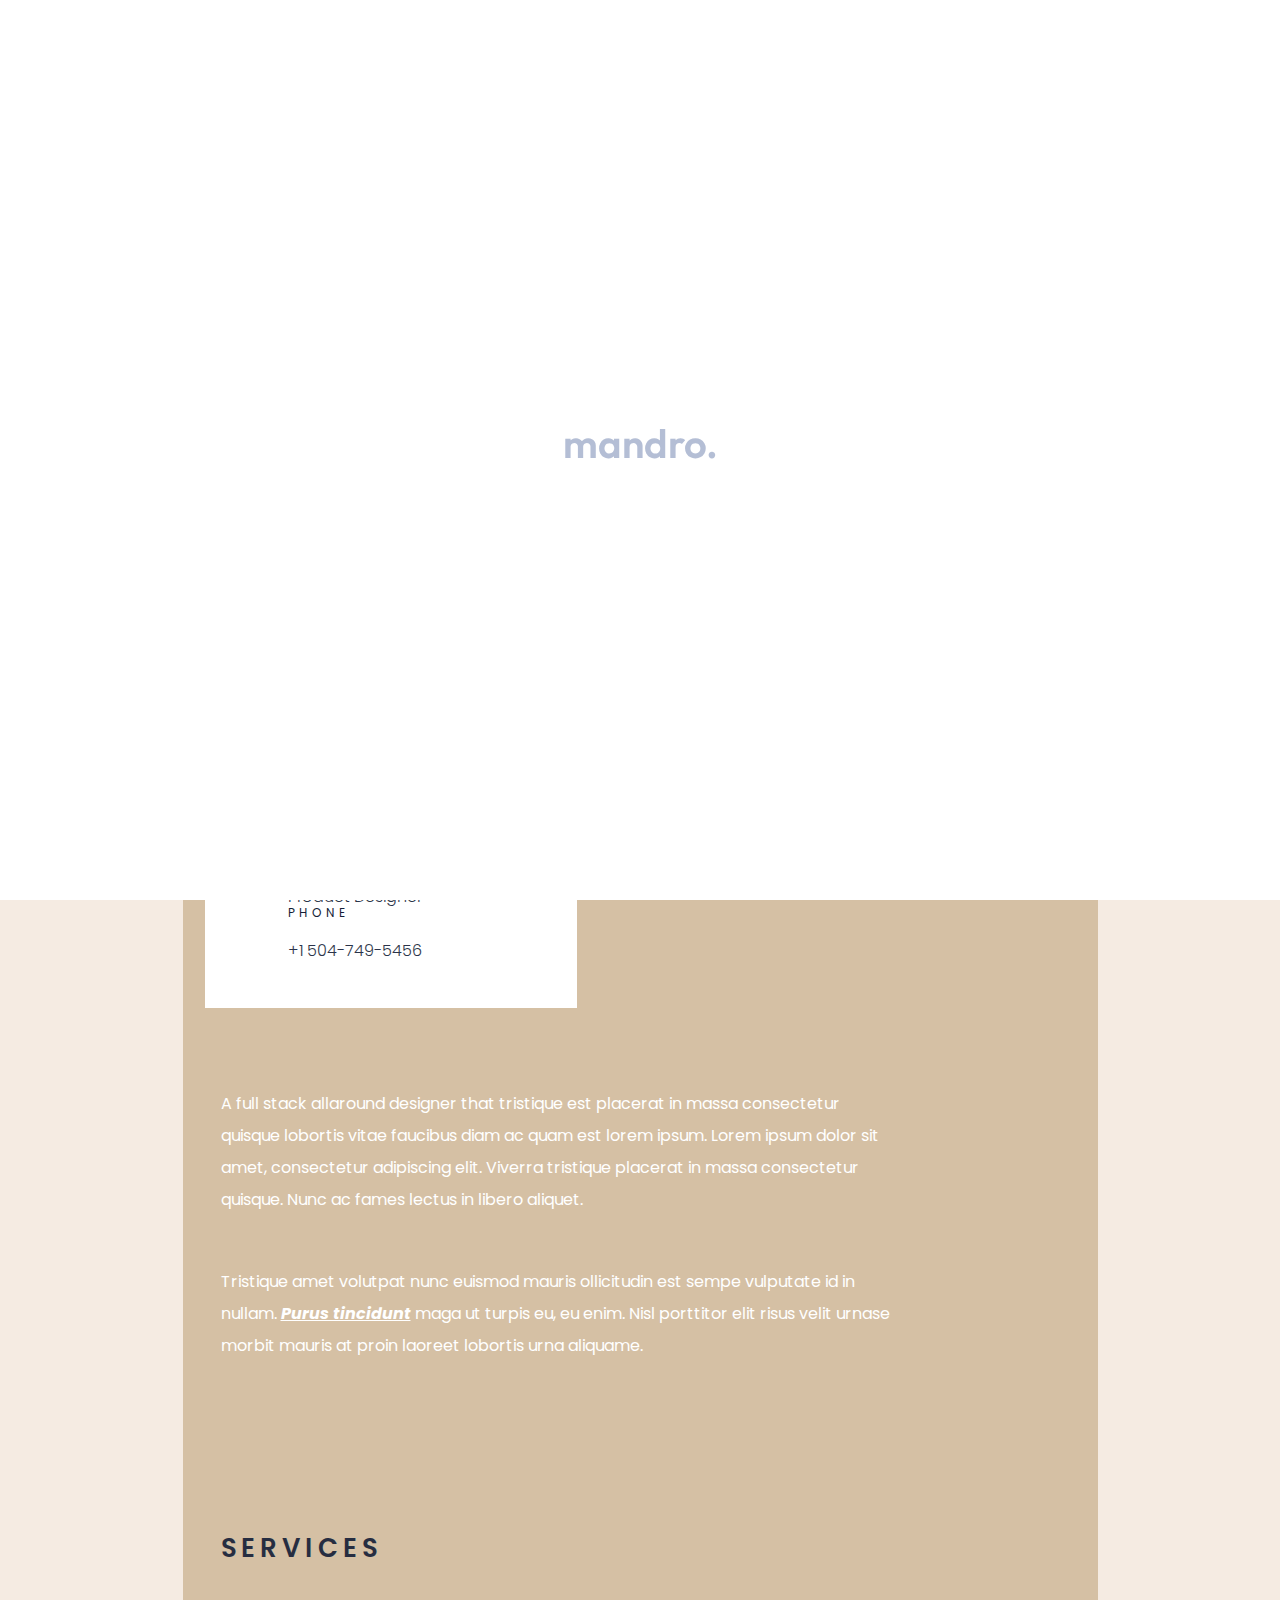
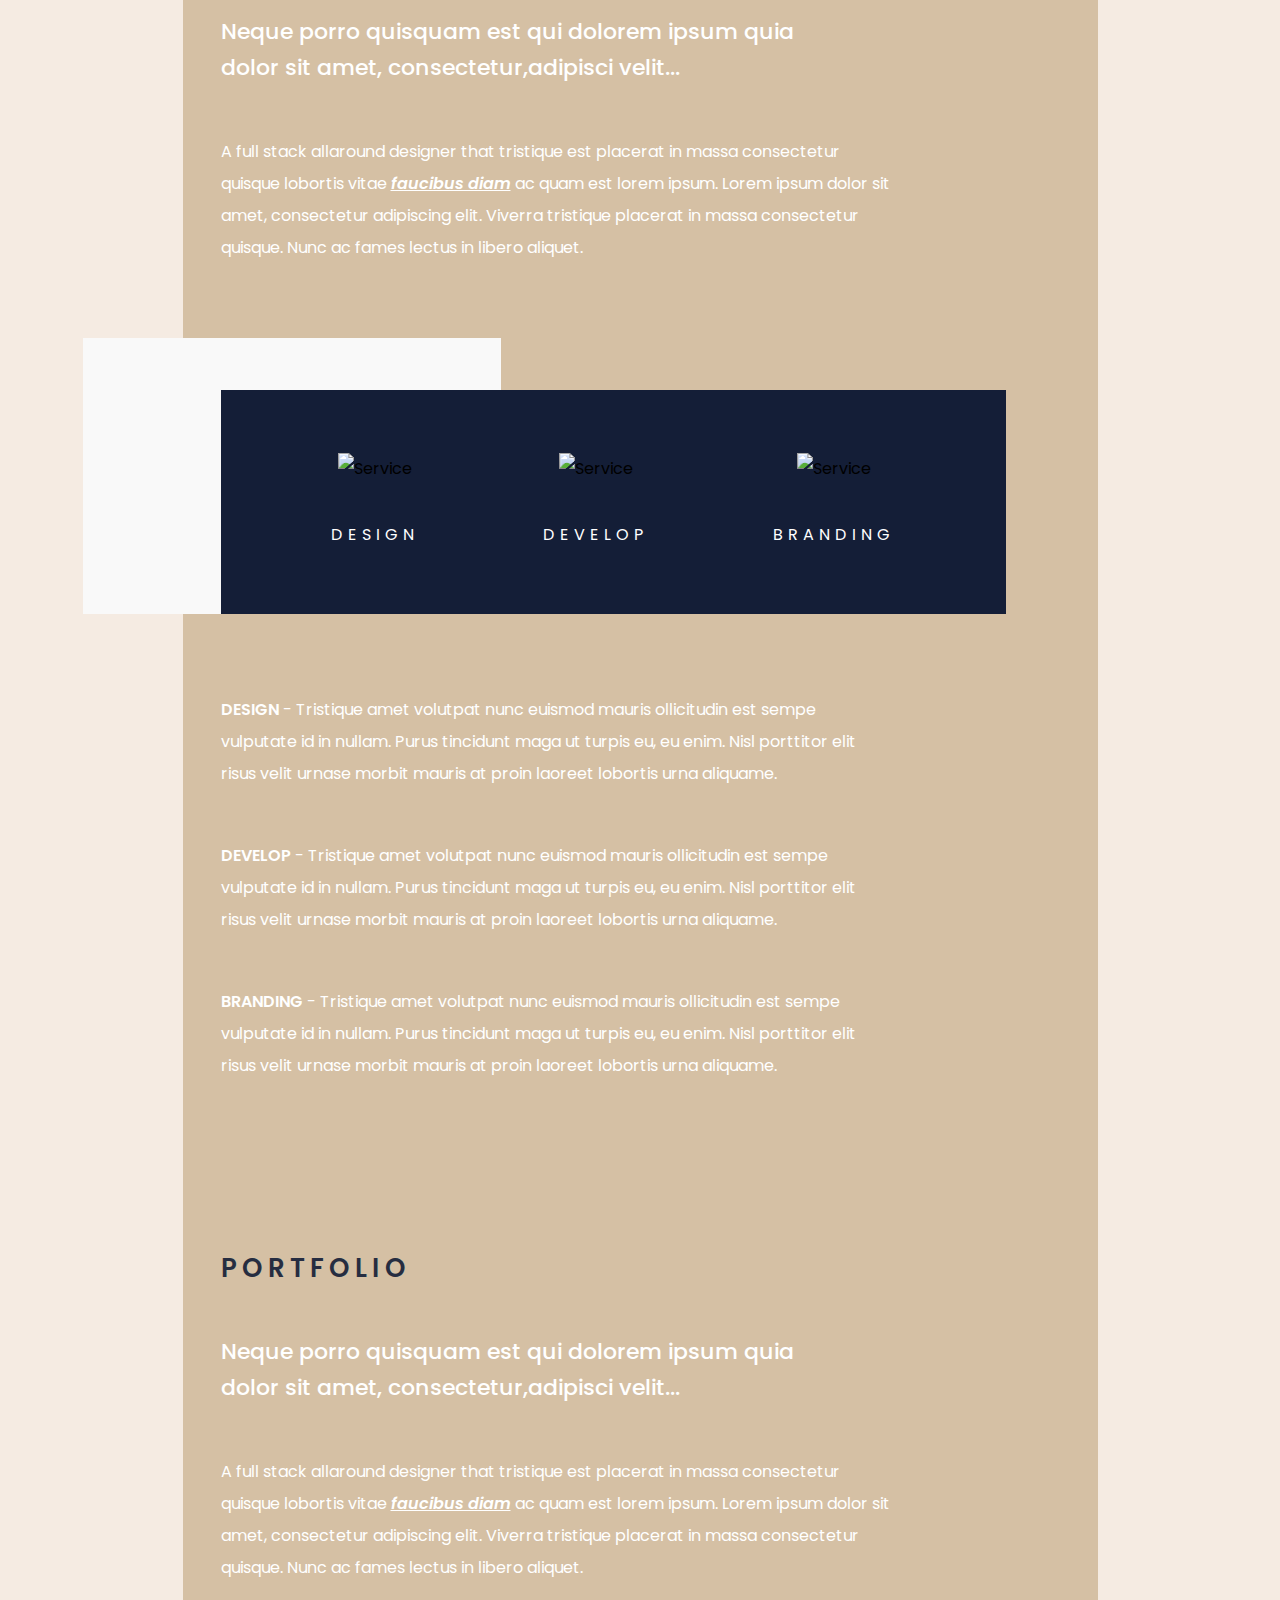
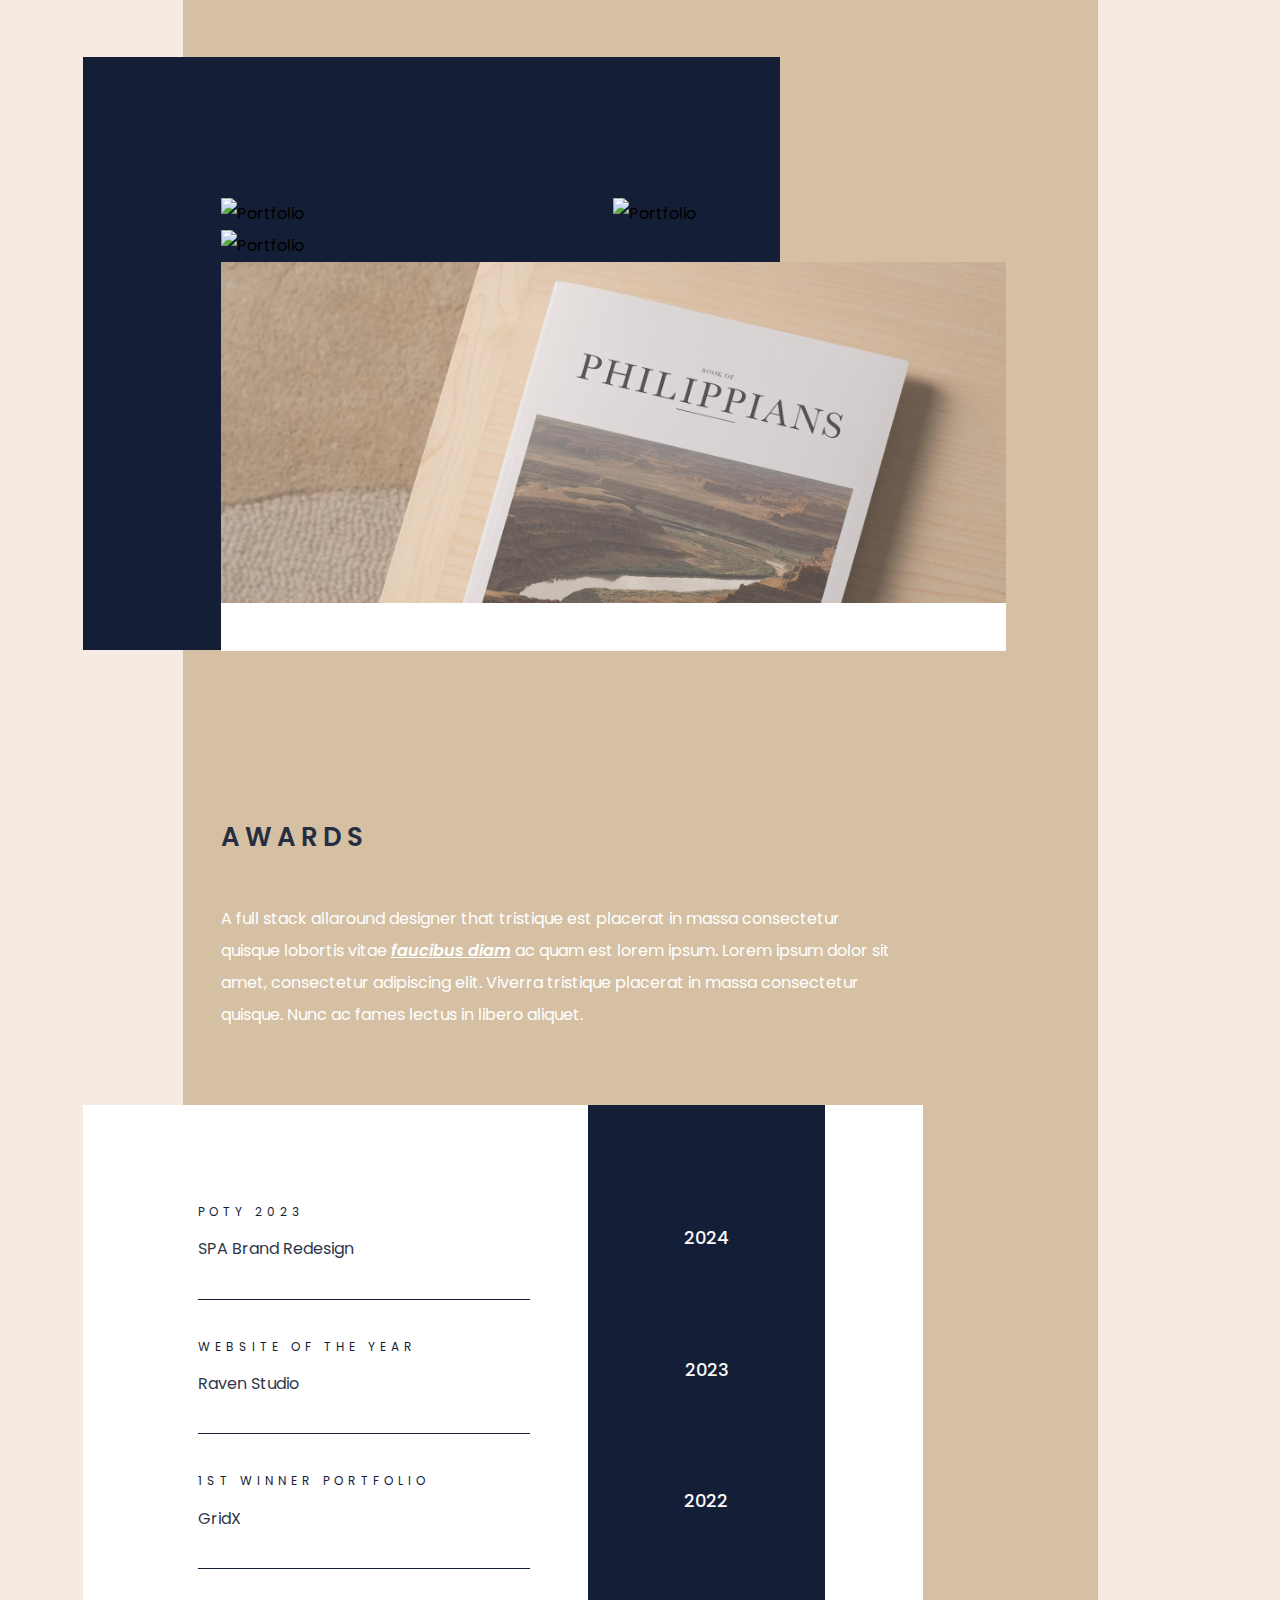
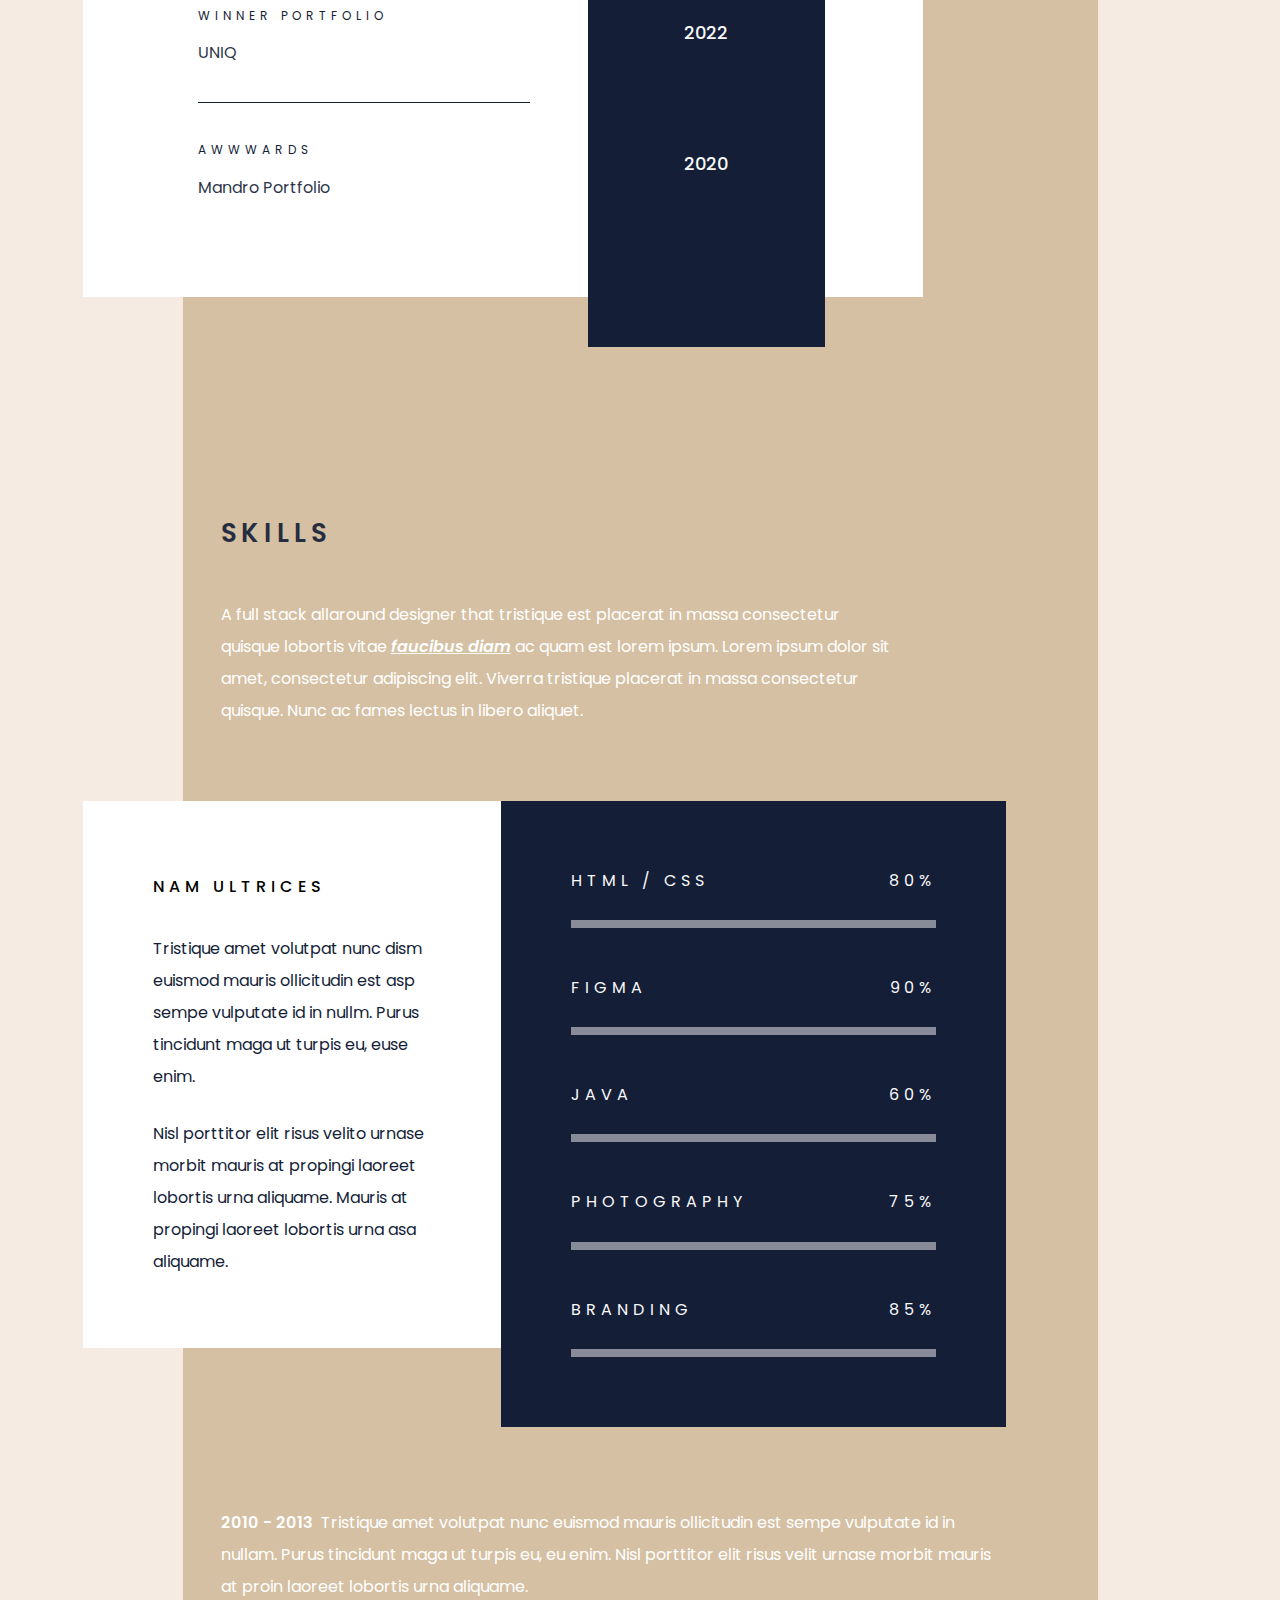
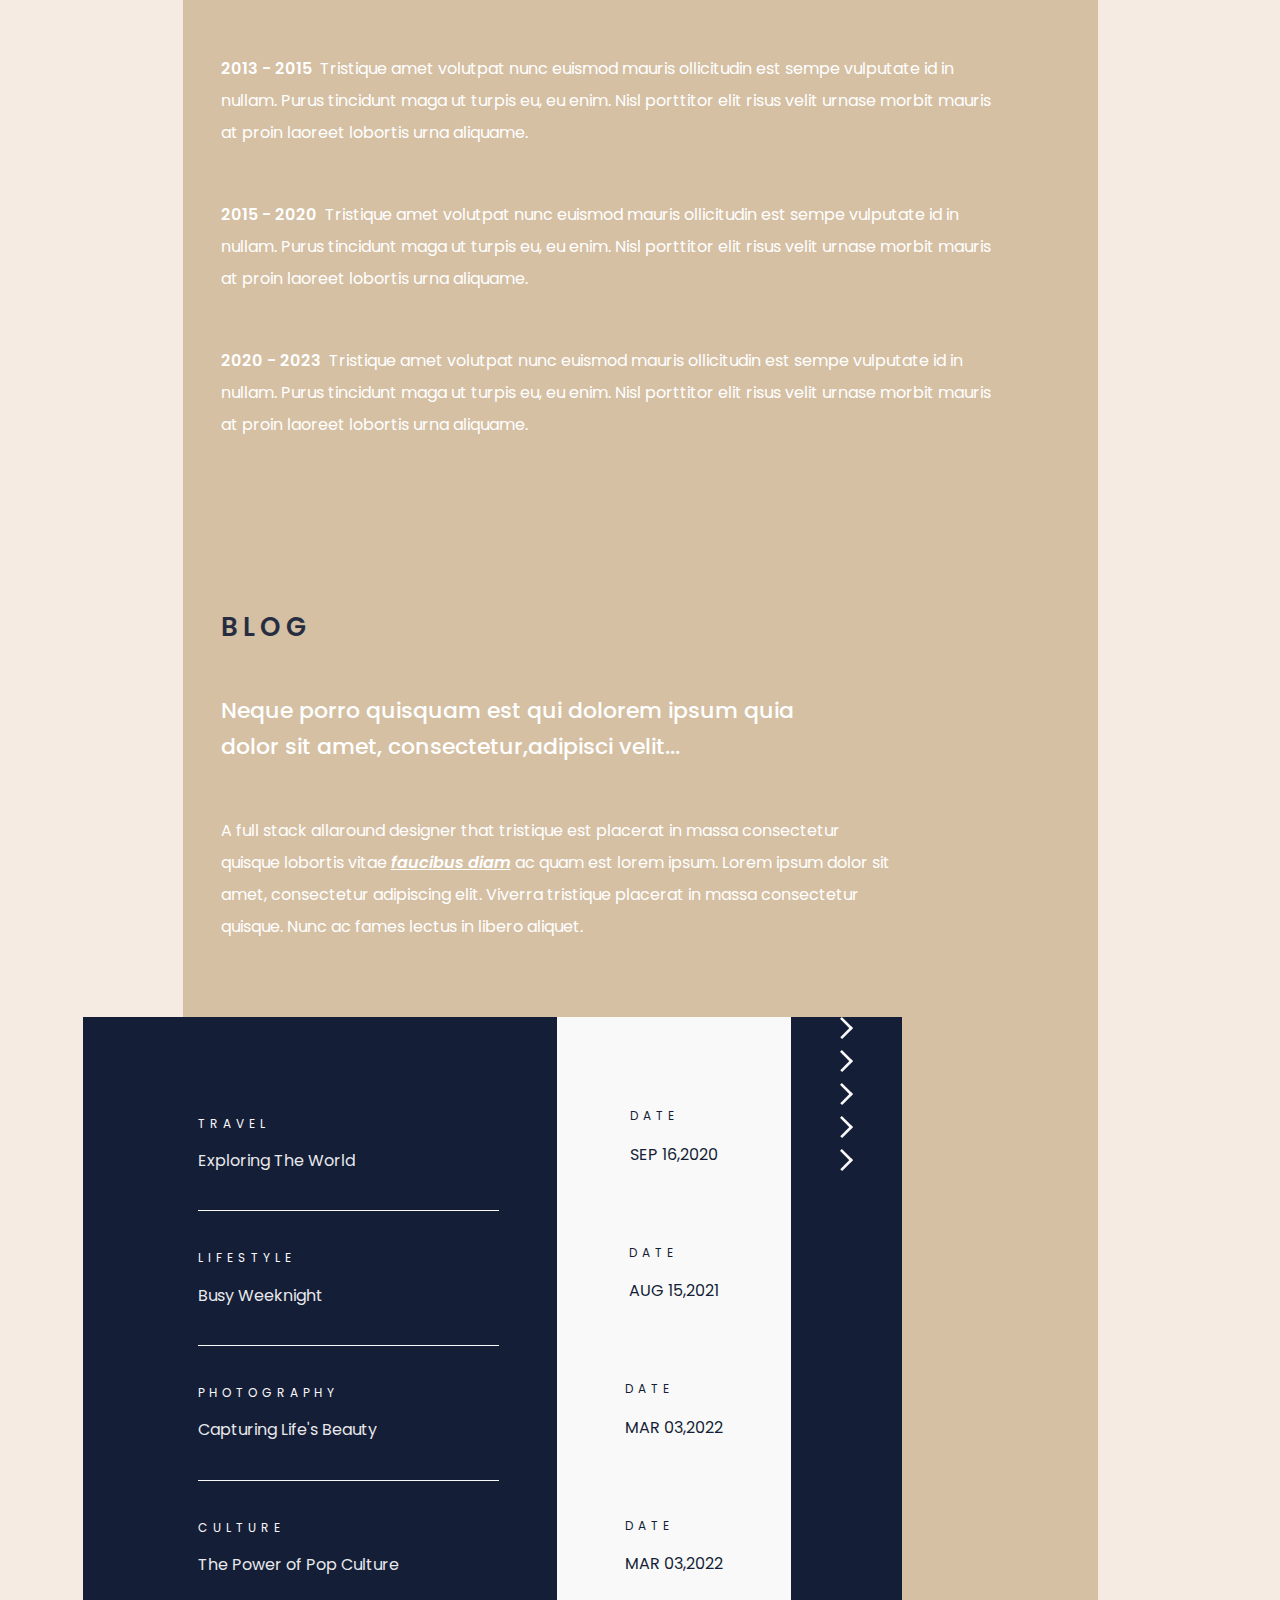
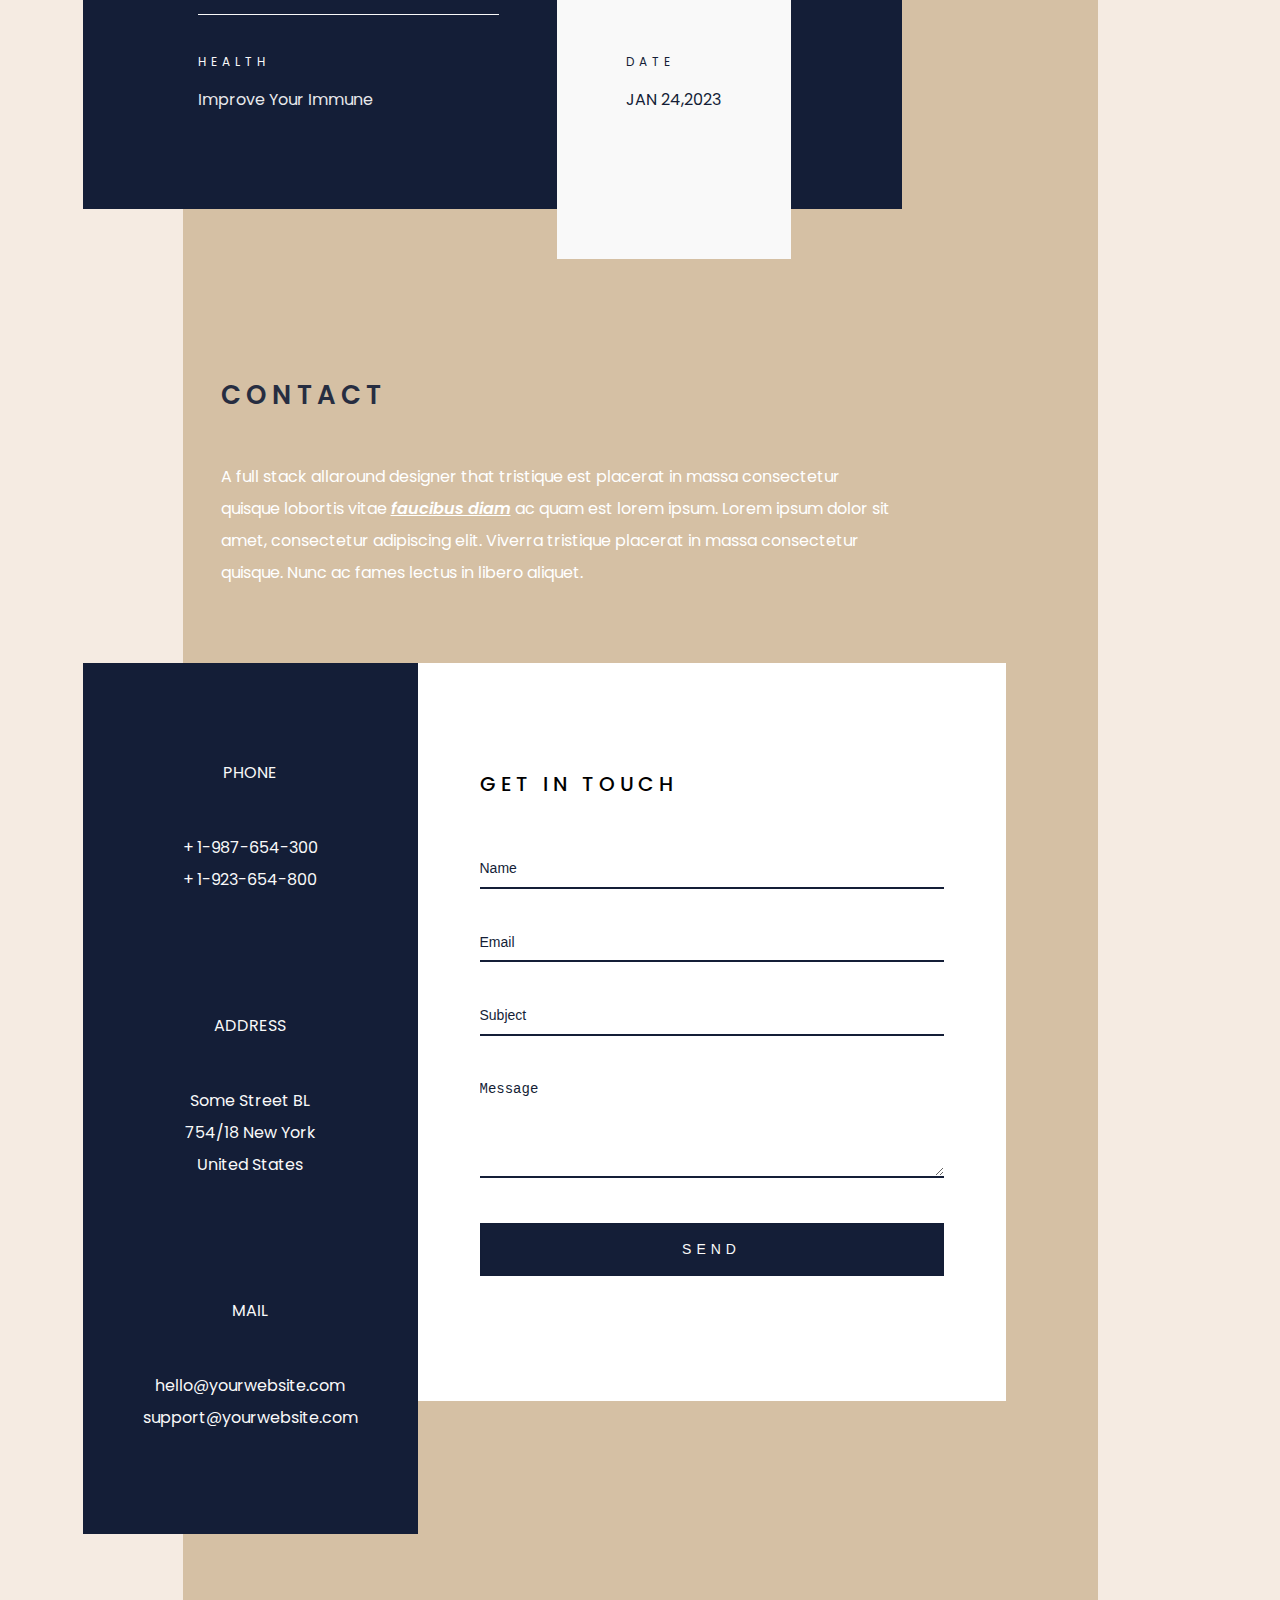
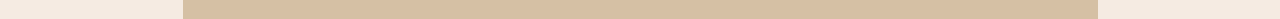
==== commit 8d709330: "Merge pull request #1 from rameez012001/master2" ====
--- a/index.html
+++ b/index.html
@@ -10,11 +10,16 @@
     <link rel="preconnect" href="https://fonts.googleapis.com">
     <link rel="preconnect" href="https://fonts.gstatic.com" crossorigin>
     <link href="https://fonts.googleapis.com/css2?family=Anton&family=Poppins:ital,wght@0,100;0,200;0,300;0,400;0,500;0,600;0,700;1,300;1,600&display=swap" rel="stylesheet">
+    <link href="https://fonts.googleapis.com/css2?family=Outfit:wght@600&display=swap" rel="stylesheet"> 
+    
+    <!-- animations -->
     <link rel="stylesheet" href="https://cdn.jsdelivr.net/npm/aos@2.3.4/dist/aos.css" />
     <link rel="stylesheet" href="https://cdnjs.cloudflare.com/ajax/libs/magnific-popup.js/1.1.0/magnific-popup.min.css">
     <link rel="stylesheet" href="https://cdnjs.cloudflare.com/ajax/libs/OwlCarousel2/2.3.4/assets/owl.carousel.min.css" integrity="sha512-tS3S5qG0BlhnQROyJXvNjeEM4UpMXHrQfTGmbQ1gKmelCxlSEBUaxhRBj/EFTzpbP4RVSrpEikbmdJobCvhE3g==" crossorigin="anonymous" referrerpolicy="no-referrer" />
     <link rel="stylesheet" href="https://cdnjs.cloudflare.com/ajax/libs/OwlCarousel2/2.3.4/assets/owl.theme.default.min.css" integrity="sha512-sMXtMNL1zRzolHYKEujM2AqCLUR9F2C4/05cdbxjjLSRvMQIciEPCQZo++nk7go3BtSuK9kfa/s+a4f4i5pLkw==" crossorigin="anonymous" referrerpolicy="no-referrer" />
+    <!-- bootstrap -->
     <link href="./assets/css/bootstrap.min.css" rel="stylesheet">
+    <!-- stylesheets -->
     <link rel="stylesheet" href="./assets/css/style.css">
     <link rel="stylesheet" href="./assets/css/responsive.css">
 </head>
@@ -53,7 +58,6 @@
                             <li><a href="#about">About</a></li>
                             <li><a href="#services">Services</a></li>
                             <li><a href="#portfolio">Portfolio</a></li>
-                            <!-- <li><a href="#awards">Awards</a></li> -->
                             <li><a href="#skills">Skills</a></li>
                             <li><a href="#contact">Contact</a></li>
                         </ul>
--- a/assets/css/style.css
+++ b/assets/css/style.css
@@ -18,7 +18,7 @@
     --dark_color: #131D36;
     --dark_color2: #141E37;
     --font_anton: 'Anton', sans-serif;
-    --font_poppins: 'Poppins', sans-serif;;
+    --font_poppins: 'Poppins', sans-serif;
 }
 
 *,*::before,*::after {
@@ -41,7 +41,6 @@
 .page-wrapper {
     pointer-events: auto;
     width: 100%;
-    max-width: 800px;
     max-width: 915px;
     margin-left: auto;
     position: relative;
@@ -175,7 +174,7 @@
 /* Menu */
 .nav-wrapper {
     position: fixed;
-    left: -130px;
+    left: -100px;
     top: 0;
     height: 100vh;
     max-width: 40%;
@@ -202,8 +201,7 @@
     font-family: var(--font_anton);
     letter-spacing: 0.03em;
     position: absolute;
-    right: 213px;
-    bottom: -30px;
+    bottom: 0px;
     transform: rotate(-90deg);
     display: block;
     transform-origin: left;
@@ -1029,6 +1027,11 @@
     margin-left: -24px;
     flex: none;
 }
+.blog-grid-wrapper .custom-row .left-col1{
+    width: 787px;
+    margin-left: -61px;
+    flex: none;
+}
 .blog-grid-wrapper .custom-row .right-col {
     width: 312px;
     flex: none;
@@ -1731,7 +1734,7 @@
     opacity: 1!important
 }
 #bg-loader,#fg-loader{
-    font-family: 'Outfit',;
+    font-family: 'Outfit';
     font-size: 40px;
     font-weight: 600;
 }
@@ -1745,7 +1748,7 @@
     width: 0%;
     overflow: hidden;
     animation-name: l2r;
-    animation-duration: 7s;
+    animation-duration: 4s;
     animation-iteration-count: infinite;
 }
 #bg-loader span{
@@ -2156,89 +2159,101 @@
     -webkit-animation: beat 1.5s linear infinite 1s;
     animation: beat 1.5s linear infinite 1s
 }
-/* blog1 when user click blog section */
-.blog1-page-wrapper {
+
+
+/* BLOG PAGE when user click blog section */
+#blog-home {
+    padding: 185px 92px 85px 38px;
+}
+#blog-home #blog-home-con0{
+    color: var(--dark_color2);
+    font-size: 22px;
+    font-weight: 600;
+    line-height: 36px;
+}
+#blog-home .category{
+    margin-bottom: 50px;
+}
+#blog-home .category span{
+    color: #F9F9F9;
+    font-size: 12px;
+    font-weight: 500;
+    letter-spacing: 3px;
+}
+#blog-home .category .span1{
+    margin-right: 17px;
+}
+#blog-home .category .span2{
+    margin-left: 17px;
+}
+.blog-home-page-wrapper {
     pointer-events: auto;
     width: 100%;
-    max-width: 800px;
     max-width: 915px;
     margin-left: auto;
     position: relative;
 }
-.blog1-page-wrapper::before {
+.blog-home-page-wrapper::before {
     content: '';
     position: absolute;
     left: 0;
     top: 0px;
     background-color: var(--primary_color);
     width: 100%;
-    /* height: calc(100% - 150px); */
     height: 100%;
     z-index: -1;
 }
-#blog1 {
-    padding: 185px 92px 85px 38px;
-}
-#blog1 #blog1-con0{
-    color: var(--dark_color2);
-    font-size: 22px;
-    font-weight: 600;
-    line-height: 36px;
-}
-#blog1 .category{
-    margin-bottom: 50px;
-}
-#blog1 .category span{
-    color: #F9F9F9;
-    font-size: 12px;
-    font-weight: 500;
-    letter-spacing: 3px;
-}
-#blog1 .category .span1{
-    margin-right: 17px;
-}
-#blog1 .category .span2{
-    margin-left: 17px;
-}
-.blog1-overlay{
+.blog-home-overlay{
     background-color: var(--dark_color2);
     padding: 54px 181px 54px 112px;
     margin-bottom: 60px;
     margin-left:-138px
 }
-.blog1-overlay .content0{
+.blog-home-overlay .content0{
     color: rgb(251, 251, 251);
     font-size: 22px;
     font-weight: 500;
     line-height: 36px;
 }
-#blog1 :nth-child(1){
+#blog-home :nth-child(1){
     padding: 0;
 }
-#blog1 .container-wrap{
+#blog-home .container-wrap{
     margin-bottom: 100px;
 }
-#blog1 .content{
+#blog-home .content{
     margin-bottom: 54px;
 }
-#blog1-footer{
+#blog-home-footer{
     display: flex;
     justify-content: space-between;
 }
-#blog1-footer h1{
+#blog-home-footer h1{
     font-family: Poppins;
     font-size: 20px;
     font-weight: 600;
     letter-spacing: 5px;    
     cursor: pointer;
 }
-#blog1-footer h1:hover{
+#blog-home-footer h1:hover{
     border-bottom: 2px solid #fff;
 }
-#blog1-footer .line{
+#blog-home-footer .line{
     width:318px;
     height: 2px;
     color: white;
     background-color: #fff;
     align-self: center;
-}+}
+
+/* BLOG */
+.blog-page{
+    margin-left: 250px;
+}
+.blog-page::before{
+    top: 0;
+    height: 100%;
+}
+.blog-page .nav-wrapper{
+    padding-left: 185px;
+}   --- a/assets/css/responsive.css
+++ b/assets/css/responsive.css
@@ -1,5 +1,5 @@
 @media (max-width: 1754px) {
-    .blog-grid-wrapper .custom-row .left-col {
+    .blog-grid-wrapper .custom-row .left-col,.blog-grid-wrapper .custom-row .left-col1 {
         width: 70%;
     }
     .blog-grid-wrapper .custom-row .right-col {
@@ -77,7 +77,7 @@
     .breadcrumb-wrap {
         padding: 100px 0;
     }
-    .blog-grid-wrapper .custom-row .left-col {
+    .blog-grid-wrapper .custom-row .left-col,.blog-grid-wrapper .custom-row .left-col1{
         margin-left: 0;
     }
     .blog-grid-wrapper .custom-row .right-col {
@@ -101,7 +101,7 @@
     #contact,
     #about,
     #blog,
-    #blog1 {
+    #blog-home {
         padding-right: 0;
         padding-left: 0;
     }
@@ -232,7 +232,7 @@
         flex-wrap: wrap;
         gap: 70px;
     }
-    .blog-grid-wrapper .custom-row .left-col {
+    .blog-grid-wrapper .custom-row .left-col,.blog-grid-wrapper .custom-row .left-col1 {
         width: 100%;
     }
     .blog-grid-wrapper .custom-row .right-col {
@@ -250,19 +250,19 @@
     #blog .blog-wrap .blog-inner .blog-arrows ul{
         padding: 0 25px;
     }
-    #blog1{
+    #blog-home{
         padding-top: 120px;
     }
-    #blog1 .container-wrap {
+    #blog-home .container-wrap {
         margin-bottom: 50px;
     }
-    #blog1 .blog1-overlay{
+    #blog-home .blog-home-overlay{
         background-color: var(--dark_color2);
         padding: 32px 50px;
         margin-bottom: 60px;
         margin-left:0
     }
-    #blog1-footer .line{
+    #blog-home-footer .line{
         display: none;
     }
 }
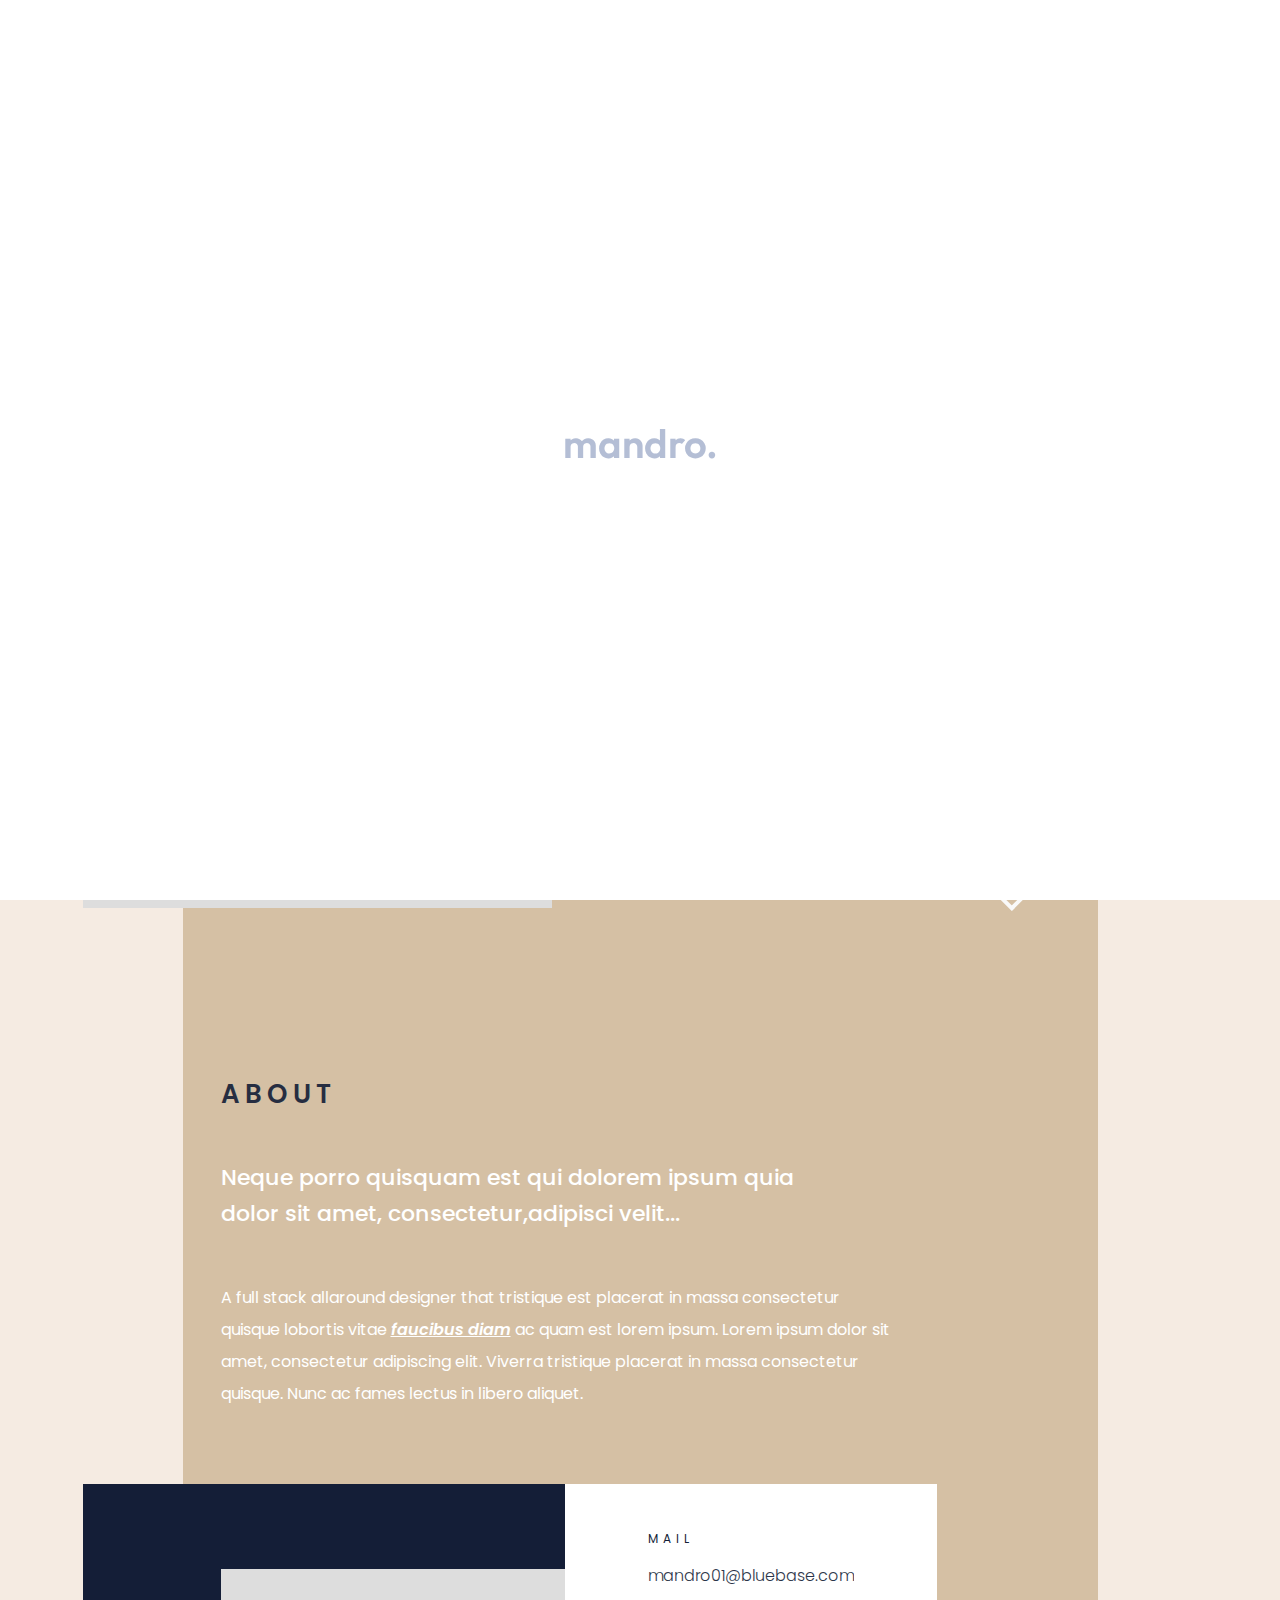
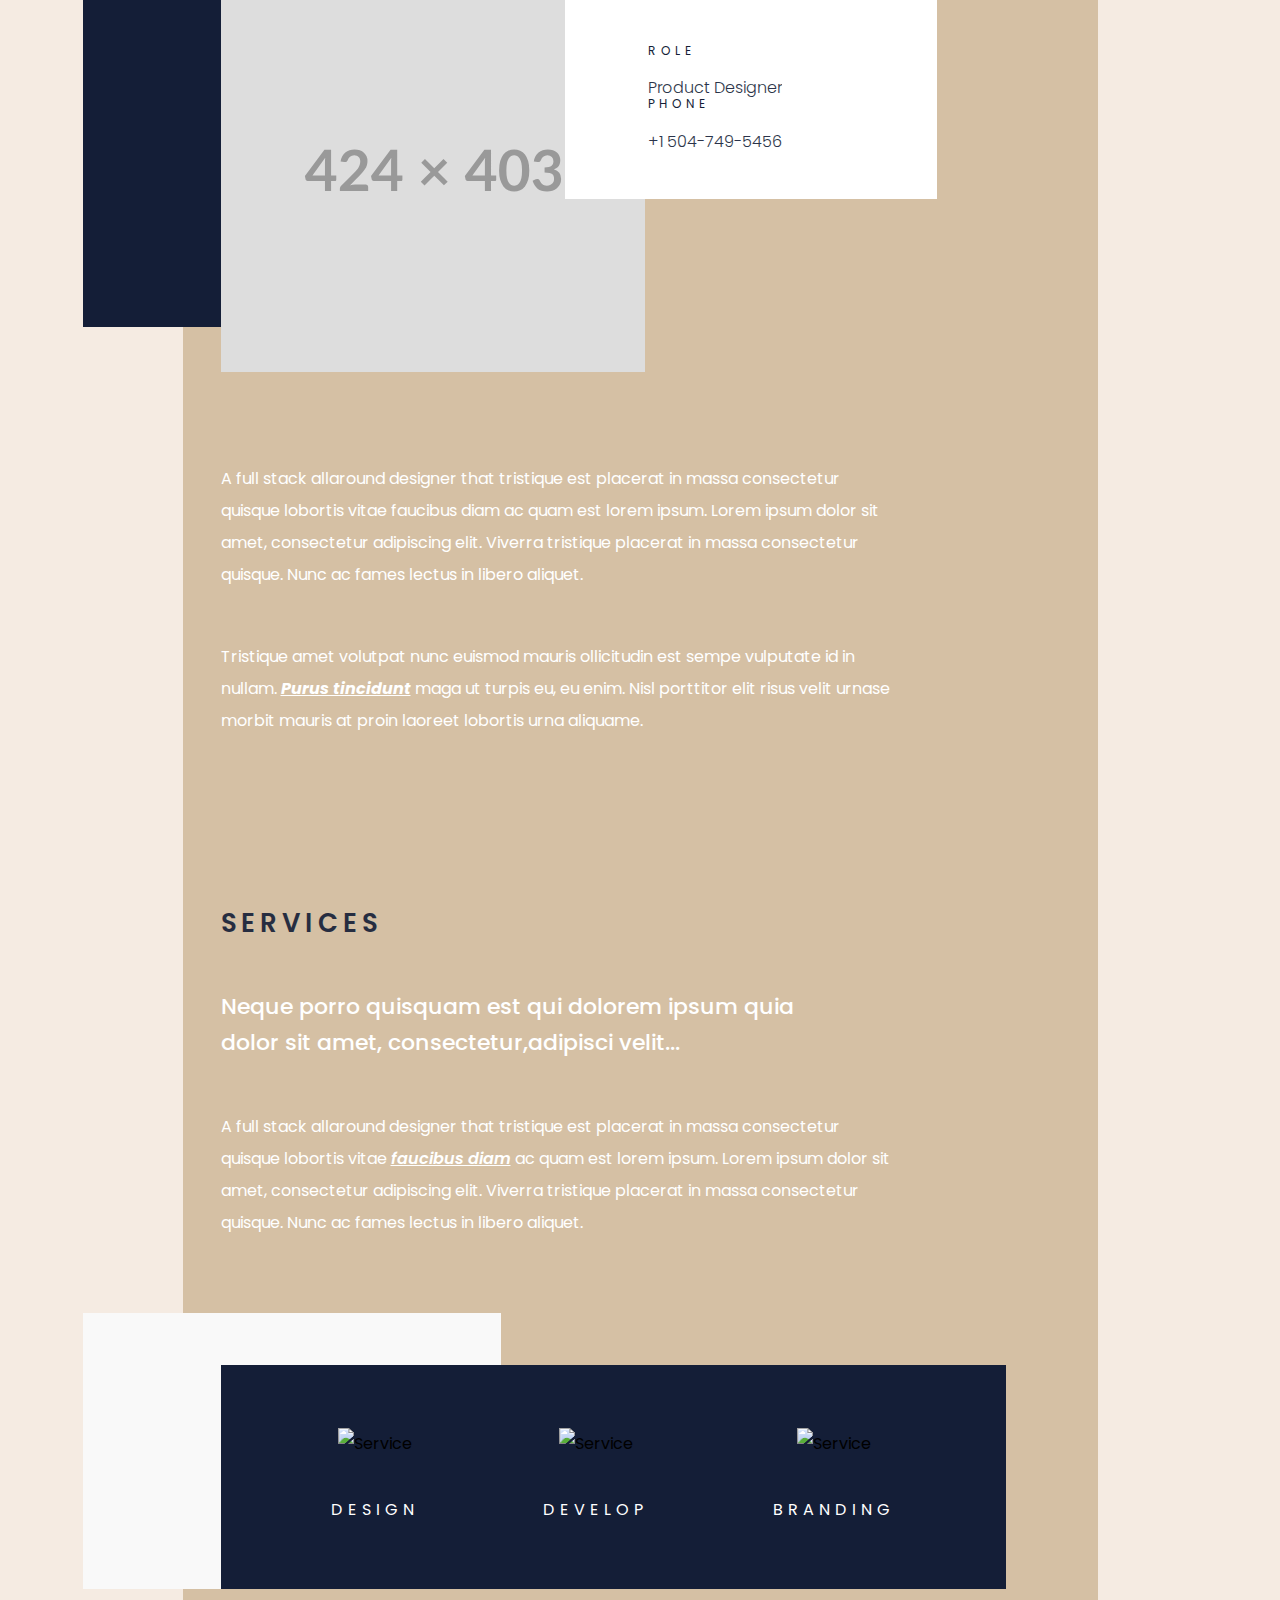
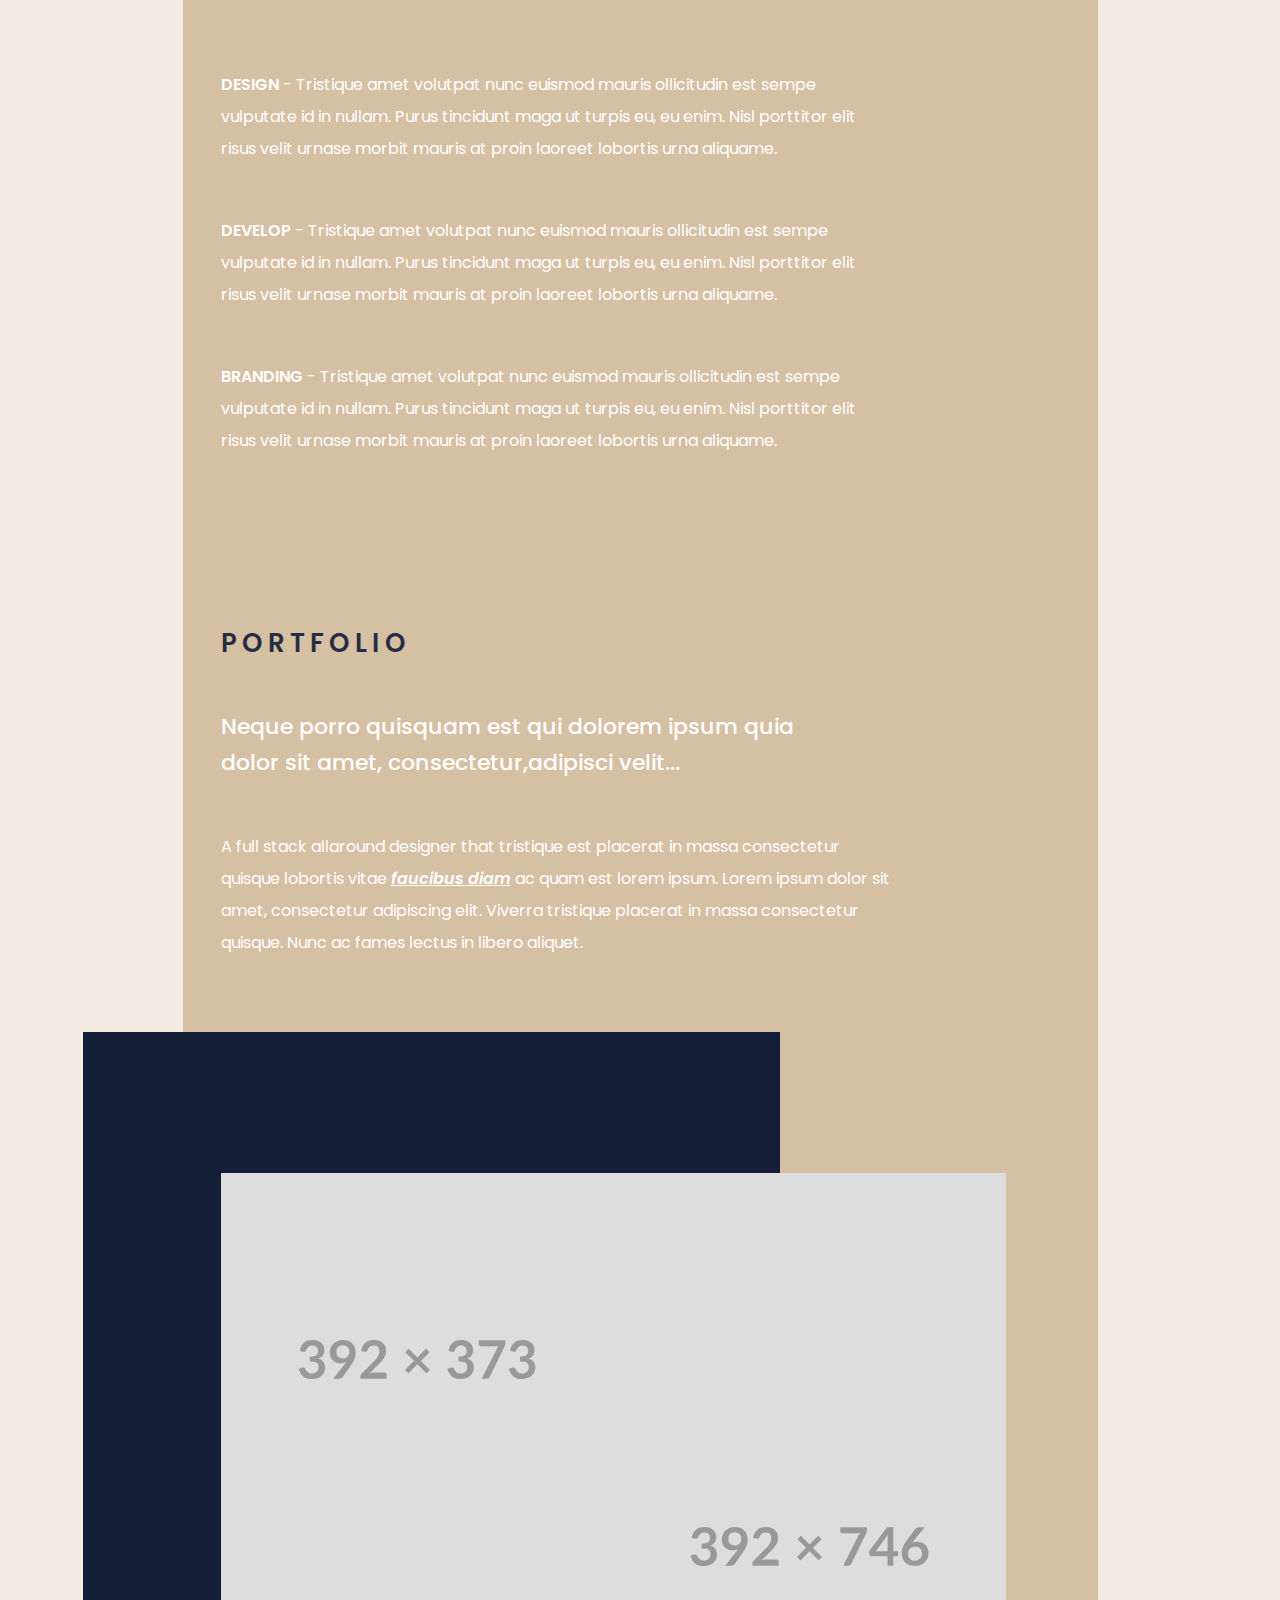
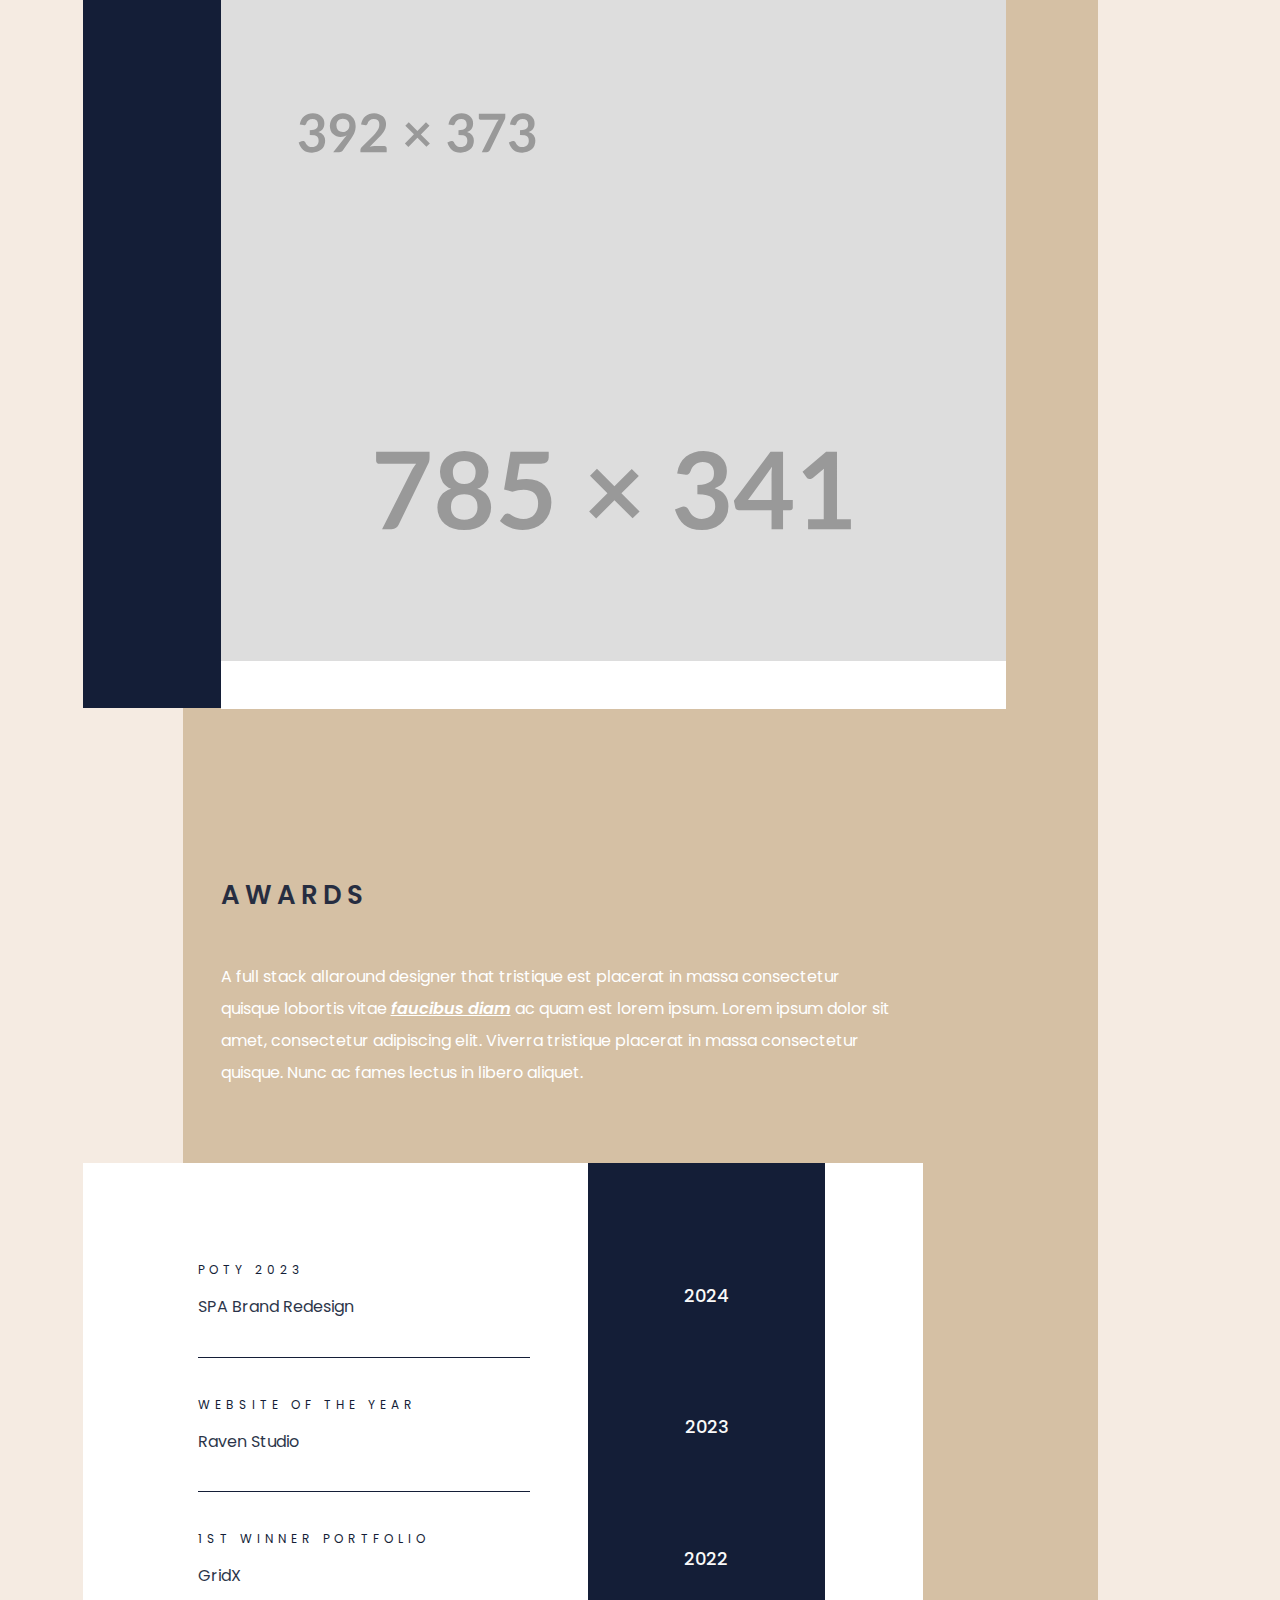
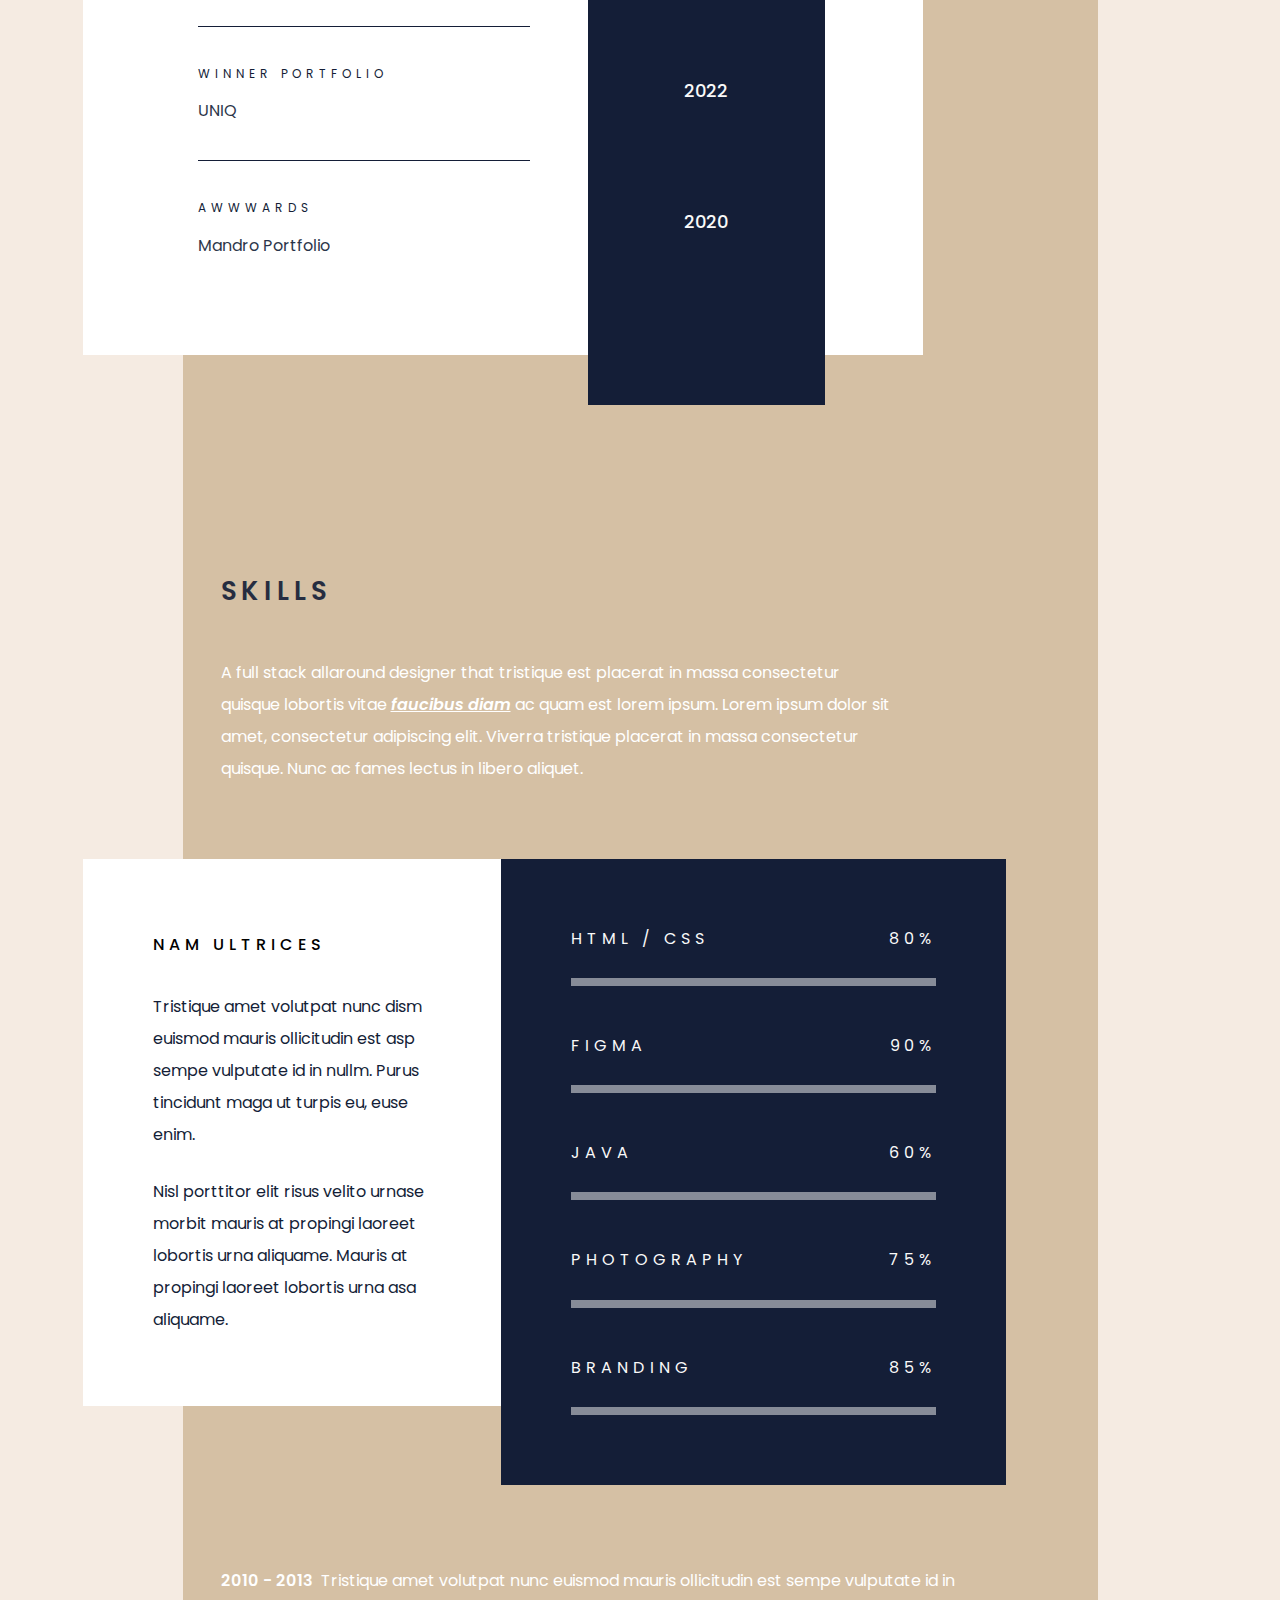
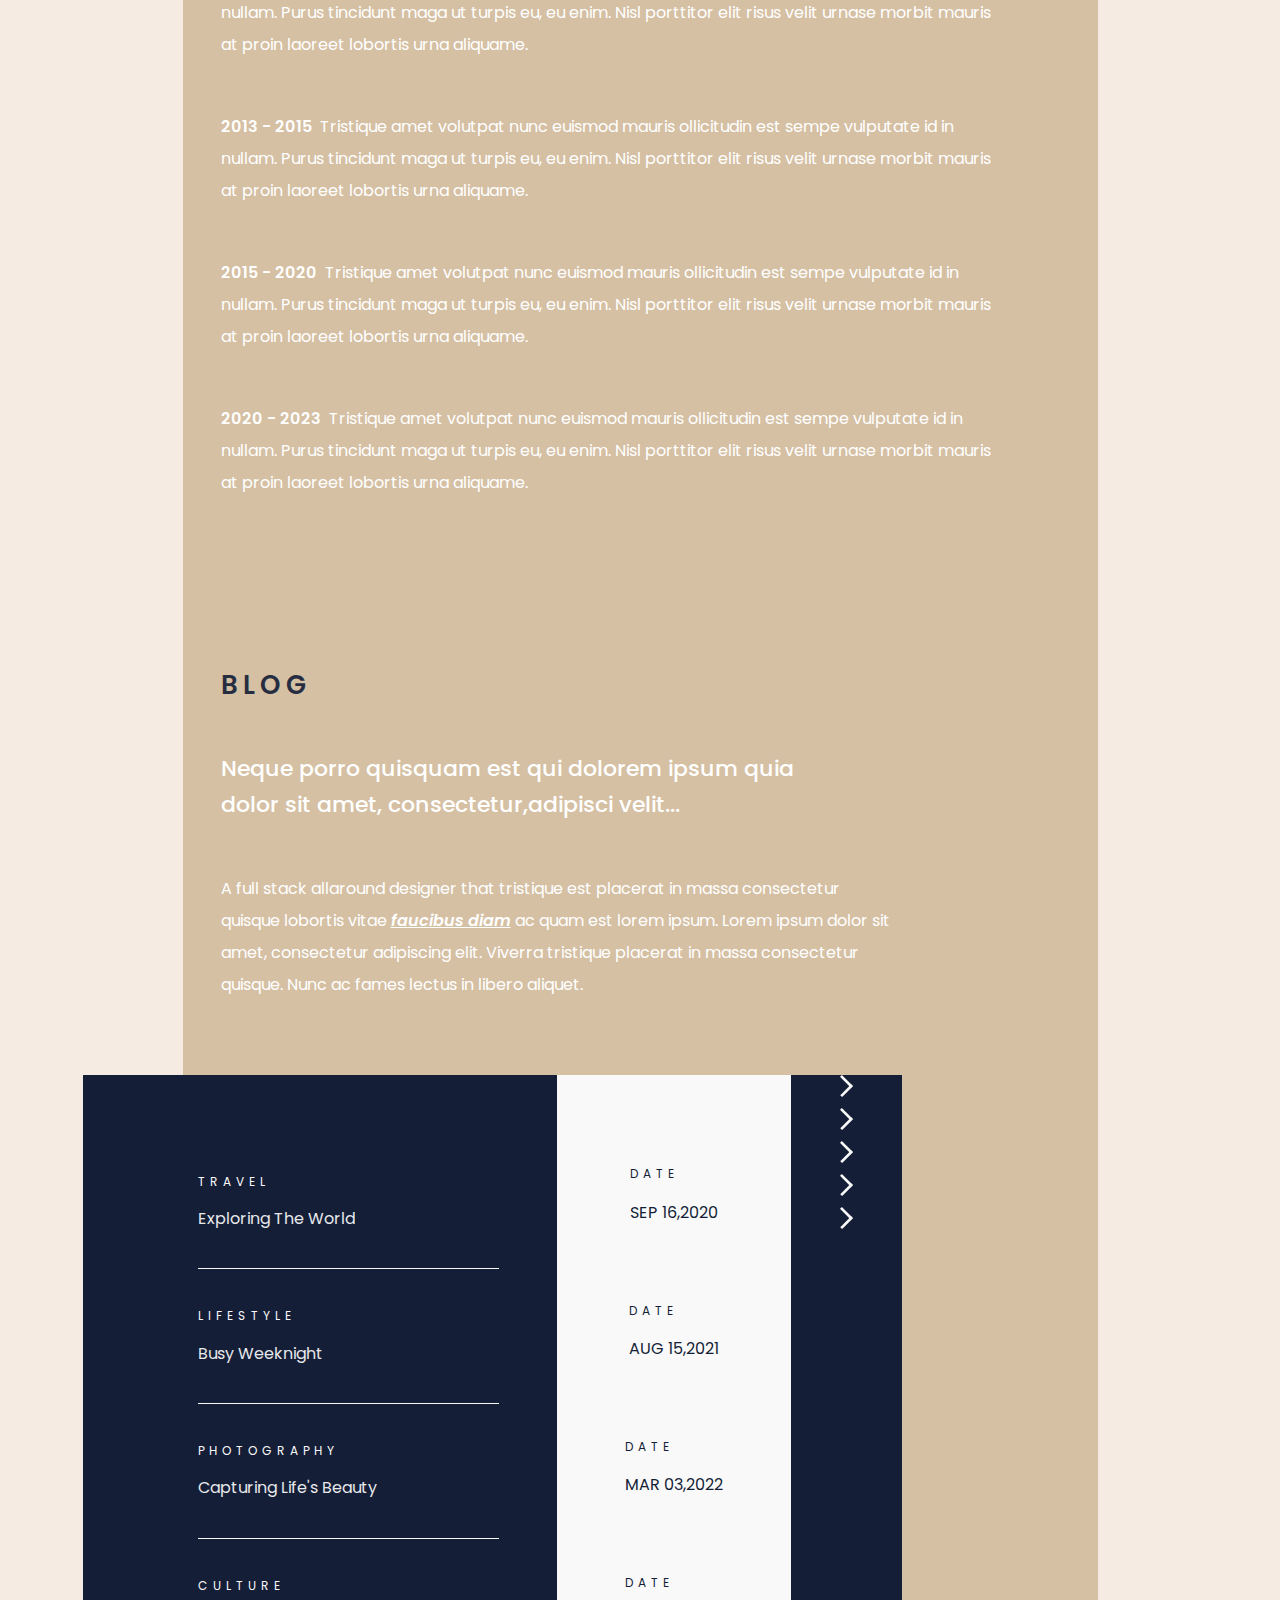
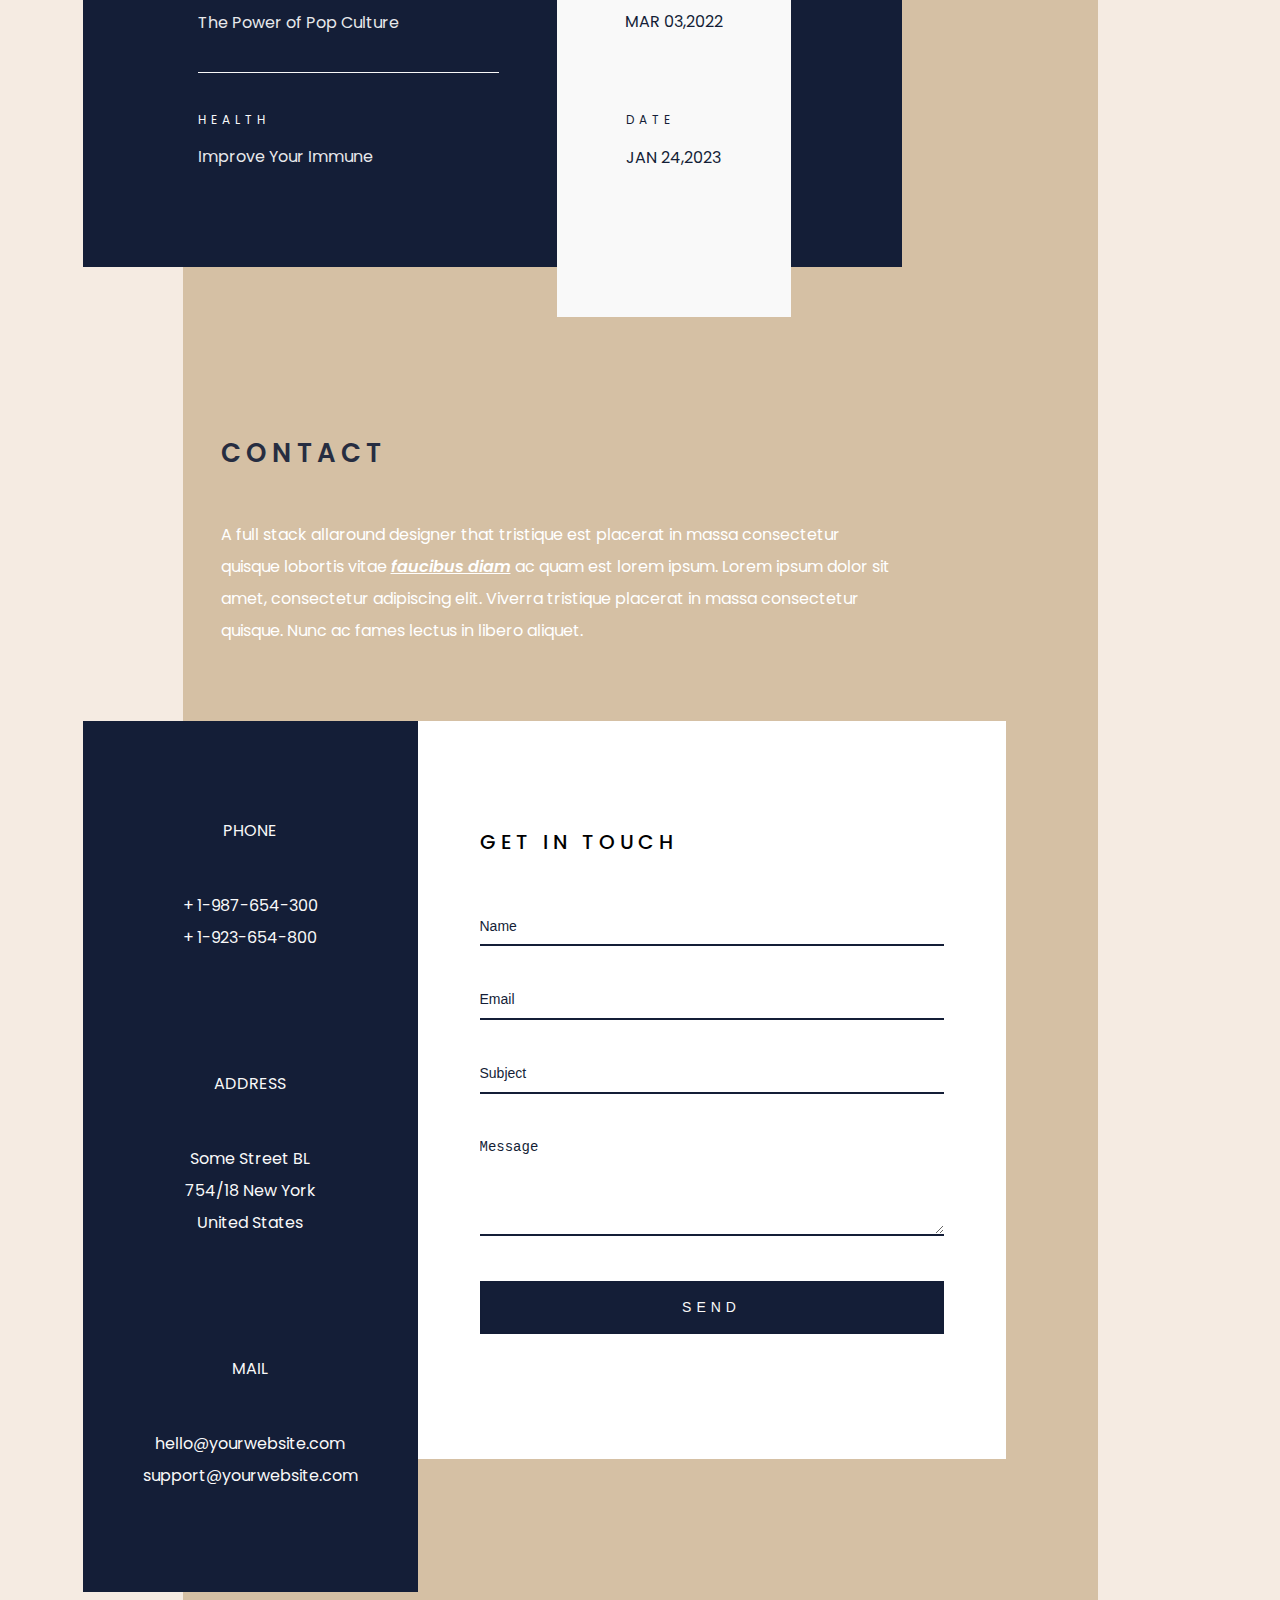
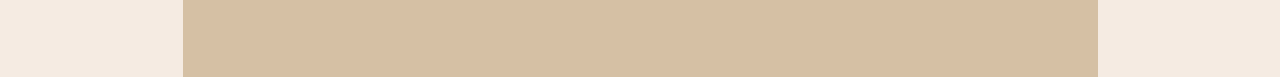
==== commit 31155da6: "Merge pull request #2 from rameez012001/master4" ====
--- a/index.html
+++ b/index.html
@@ -71,7 +71,7 @@
             <!-- Home -->
             <section id="home" class="section" data-num="01">
                 <div class="container-wrap">
-                    <img class="main-photo block-left" data-jarallax-element="0 30" src="./assets/images/hero-img.png" alt="hero">
+                    <img class="main-photo block-left" data-jarallax-element="0 30" src="./assets/images/me.svg" alt="hero">
                     <div class="home-content">
                         <h1 class="entry-title">
                             Hello
@@ -103,7 +103,7 @@
                 <div class="about-content">
                     <div class="about-left">
                         <div class="overlay-shape" data-jarallax-element="0 30"></div>
-                        <img src="./assets/images/about-img.jpeg" alt="About">
+                        <img src="./assets/images/about.svg" alt="About">
                     </div>
                     <div class="about-right">
                         <ul class="about-contact-info" data-jarallax-element="0 30">
@@ -192,10 +192,10 @@
                         </nav>
                         <div class="img-items owl-carousel owl-theme" id="owl-carousel">
                             <div class="item">
-                                <img src="./assets/images/blog-1.jpeg" alt="">
+                                <img src="./assets/images/presume.svg" alt="">
                             </div>
                             <div class="item">
-                                <img src="./assets/images/blog-2.jpeg" alt="">
+                                <img src="./assets/images/presume.svg" alt="">
                             </div>
                         </div>
                         <div class="resume-content">
@@ -208,7 +208,8 @@
                         <div class="portfolio-item-col">
                             <div class="portfolio-item">
                                 <div class="portfolio-img" onclick="ponclick()">
-                                    <img src="./assets/images/portfolio-1.jpeg" alt="Portfolio">
+                                    <!-- accurate width and height = 392.5 X 372.883 -->
+                                    <img src="./assets/images/psqr.svg" alt="Portfolio">
                                     <div class="portfolio-info">
                                         <h2>Design</h2>
                                         <span>Tristique</span>
@@ -218,7 +219,8 @@
 
                             <div class="portfolio-item">
                                 <div class="portfolio-img" onclick="ponclick()">
-                                    <img src="./assets/images/portfolio-2.jpeg" alt="Portfolio">
+                                    <!-- accurate width and height = 392.5 X 372.883 -->
+                                    <img src="./assets/images/psqr.svg" alt="Portfolio">
                                     <div class="portfolio-info">
                                         <h2>Develop</h2>
                                         <span>Tristique</span>
@@ -229,7 +231,8 @@
                         <div class="portfolio-item-col">
                             <div class="portfolio-item">
                                 <div class="portfolio-img" onclick="ponclick()">
-                                    <img src="./assets/images/portfolio-3.jpeg" alt="Portfolio">
+                                    <!-- accurate width and height = 392.5 X 745.75 -->
+                                    <img src="./assets/images/ppotrait.svg" alt="Portfolio">
                                     <div class="portfolio-info">
                                         <h2>Branding</h2>
                                         <span>Tristique</span>
@@ -240,7 +243,10 @@
                         <div class="portfolio-item-row">
                             <div class="portfolio-item">
                                 <div class="portfolio-img" onclick="ponclick()">
-                                    <a href="#portfolio-resume"><img src="./assets/images/blog1.png" alt="Portfolio"></a>
+                                    <a href="#portfolio-resume">
+                                        <!-- accurate width and height = 785 X 341.3 -->
+                                        <img src="./assets/images/plandscape.svg" a3t="Portfolio">
+                                    </a>
                                     <div class="portfolio-info">
                                         <h2>Branding</h2>
                                         <span>Tristique</span>
@@ -251,7 +257,10 @@
                         <div class="portfolio-item-col">
                             <div class="portfolio-item">
                                 <div class="portfolio-img" onclick="ponclick()">
-                                    <a href="#portfolio-resume"><img src="./assets/images/portfolio-1.jpeg" alt="Portfolio"></a>
+                                    <a href="#portfolio-resume">
+                                        <!-- accurate width and height = 392.5 X 372.883 -->
+                                        <img src="https://placehold.co/392x372" a3t="Portfolio">
+                                    </a>
                                     <div class="portfolio-info">
                                         <h2>Design</h2>
                                         <span>Tristique</span>
@@ -262,7 +271,10 @@
                         <div class="portfolio-item-col">
                             <div class="portfolio-item">
                                 <div class="portfolio-img" onclick="ponclick()">
-                                    <a href="#portfolio-resume"><img src="./assets/images/portfolio-2.jpeg" alt="Portfolio"></a>
+                                    <a href="#portfolio-resume">
+                                        <!-- accurate width and height = 392.5 X 372.883 -->
+                                        <img src="https://placehold.co/392x372" a3t="Portfolio">
+                                    </a>
                                     <div class="portfolio-info">
                                         <h2>Develop</h2>
                                         <span>Tristique</span>
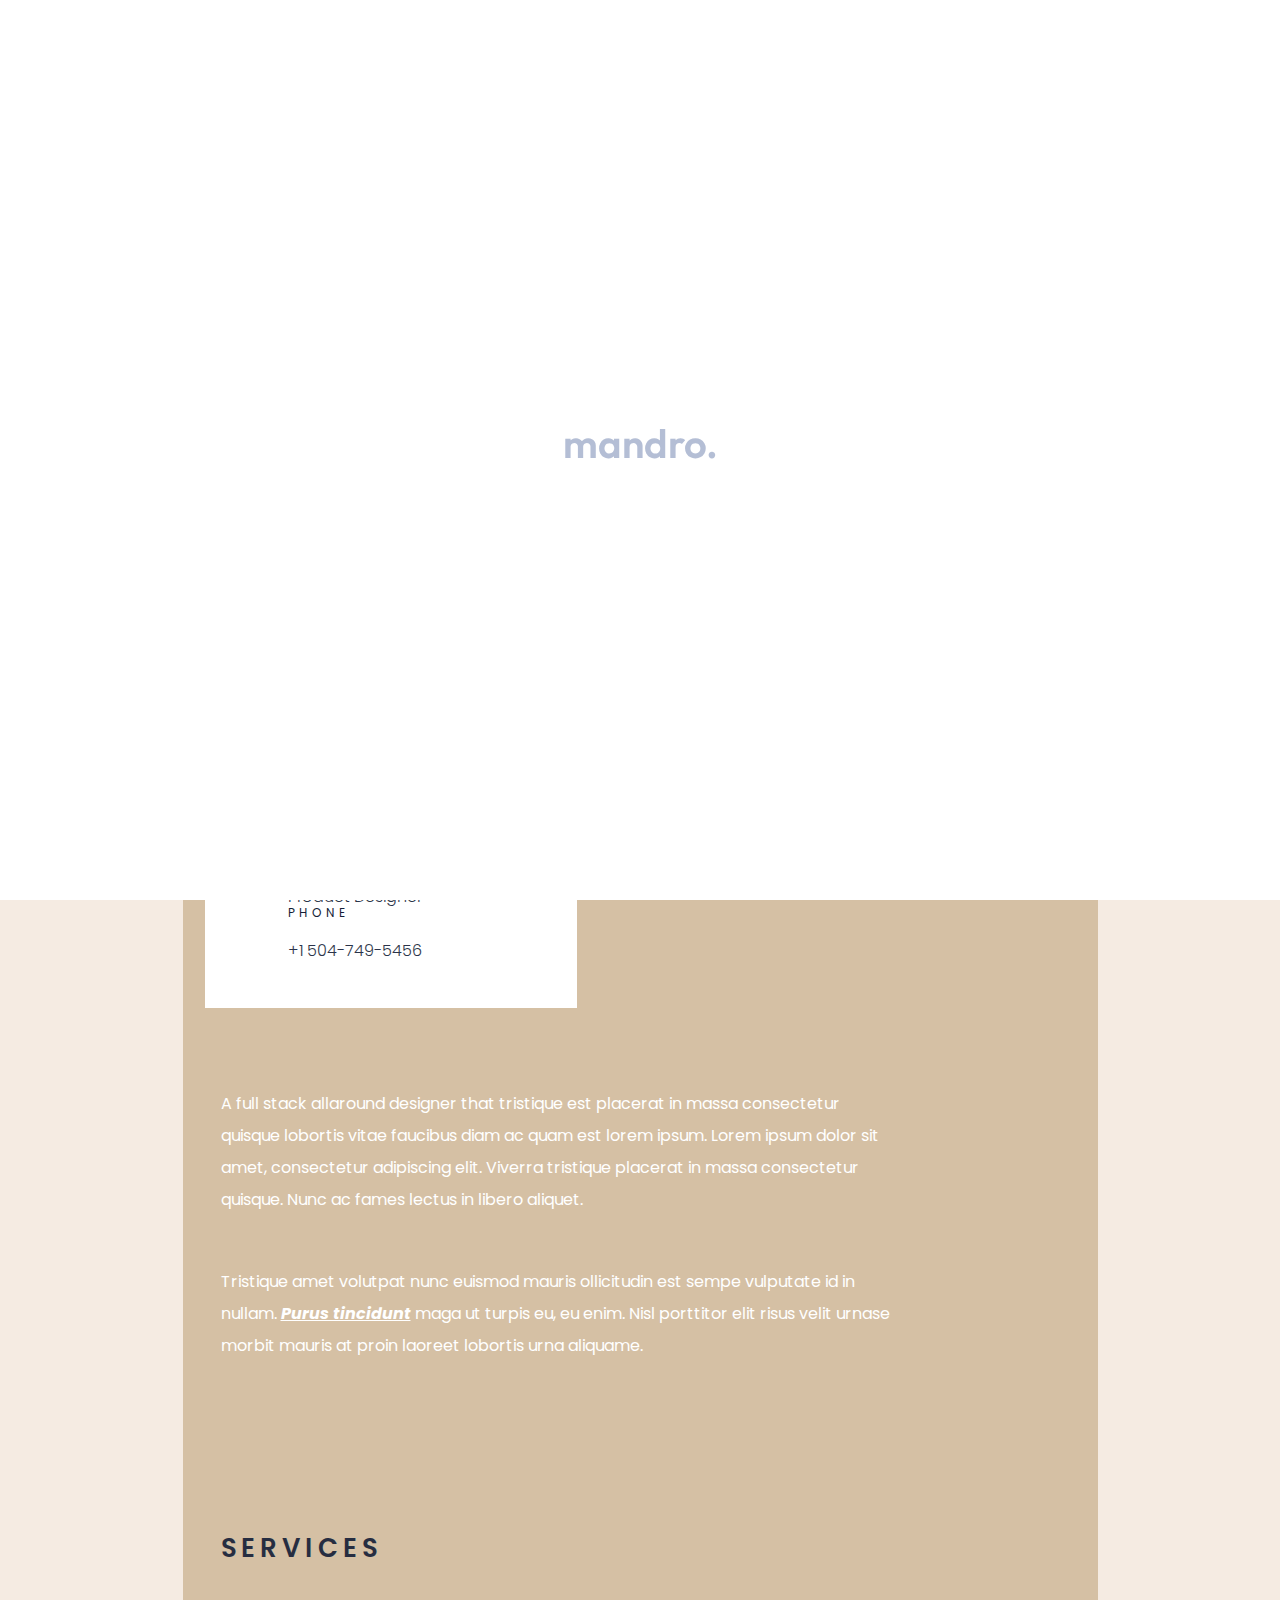
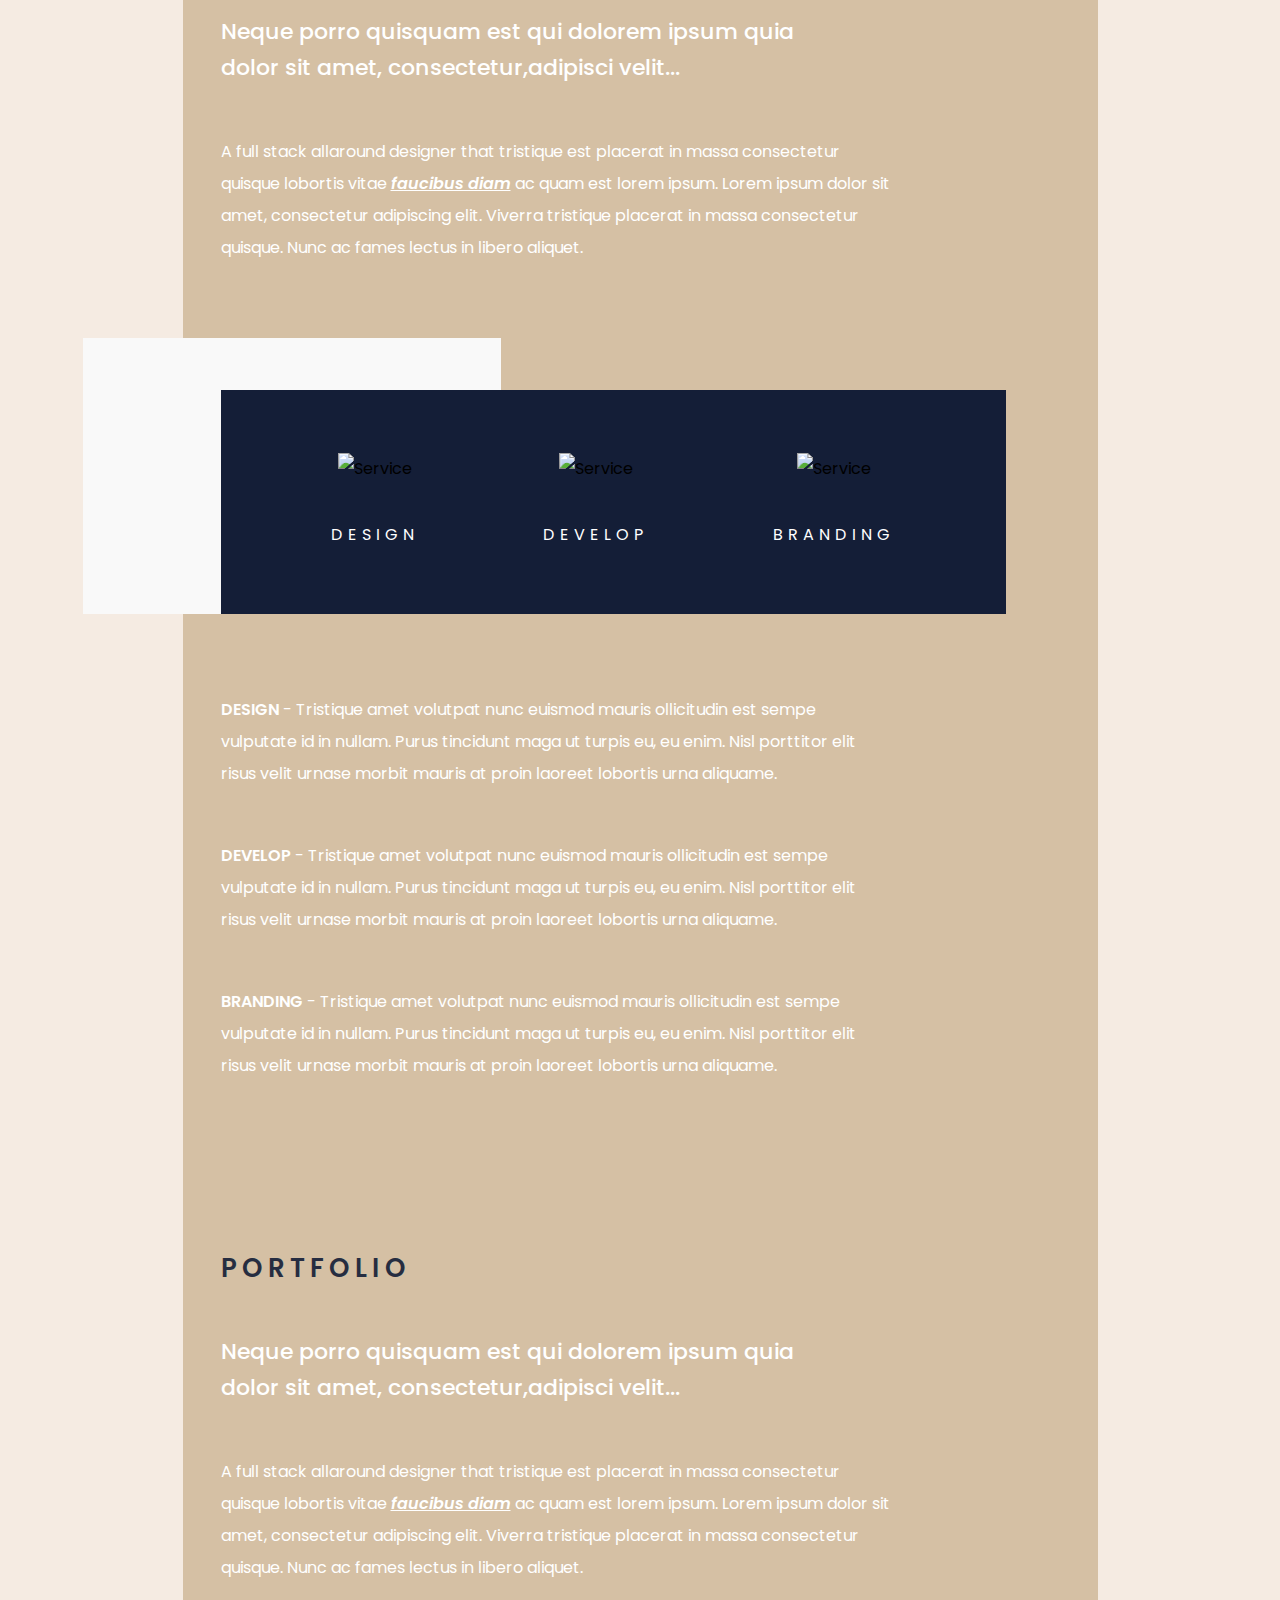
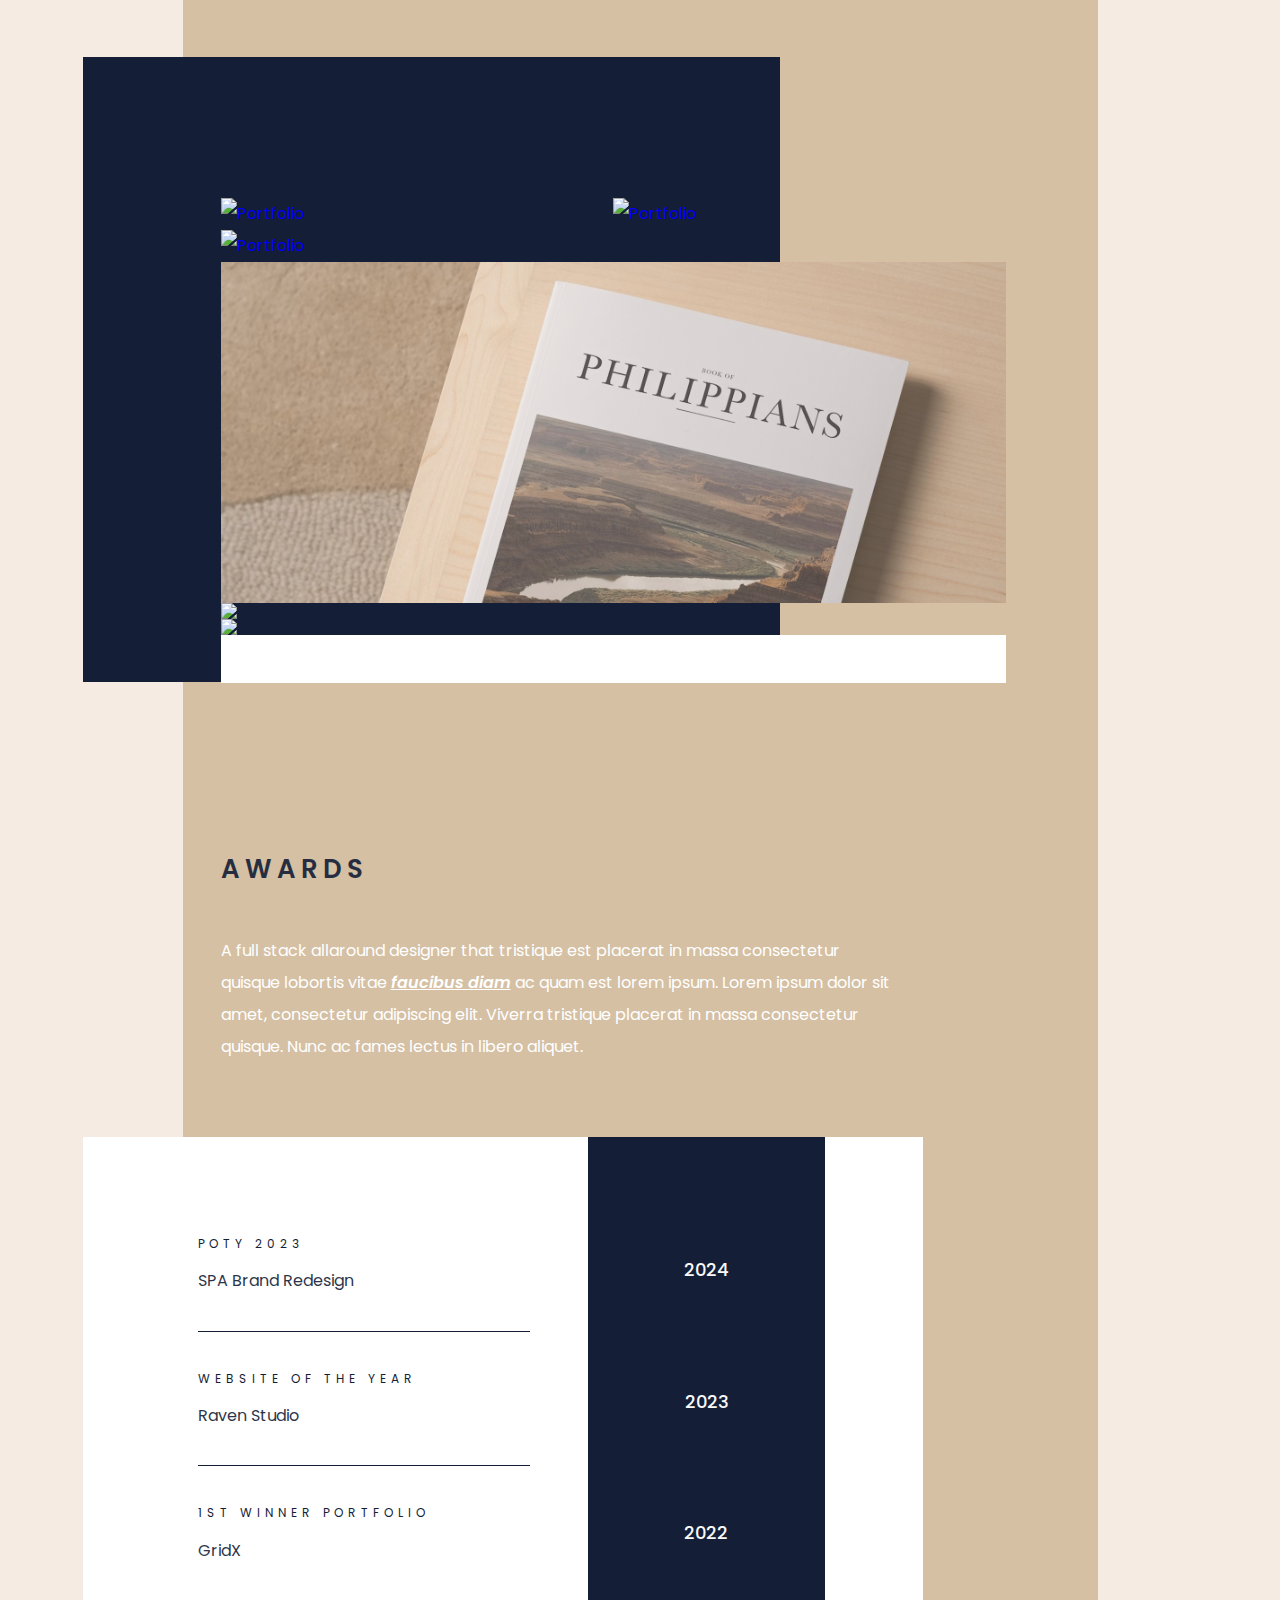
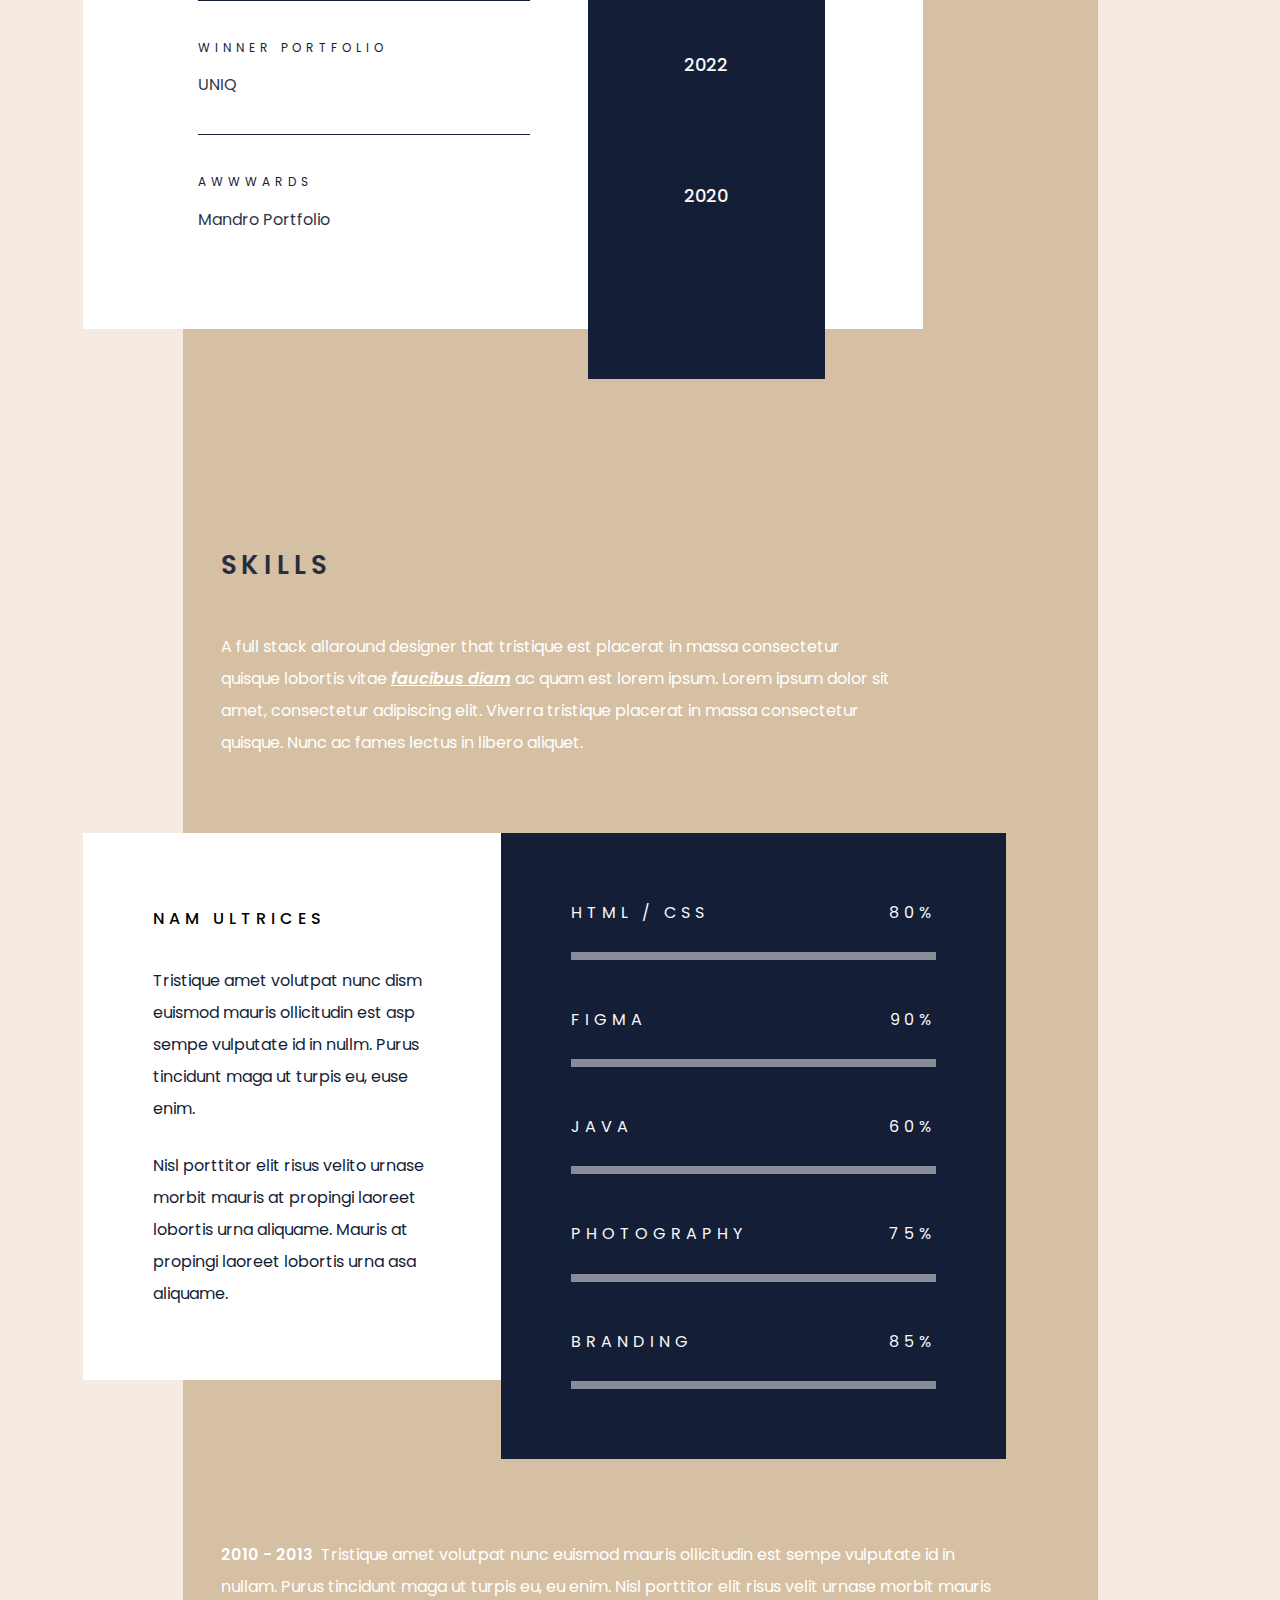
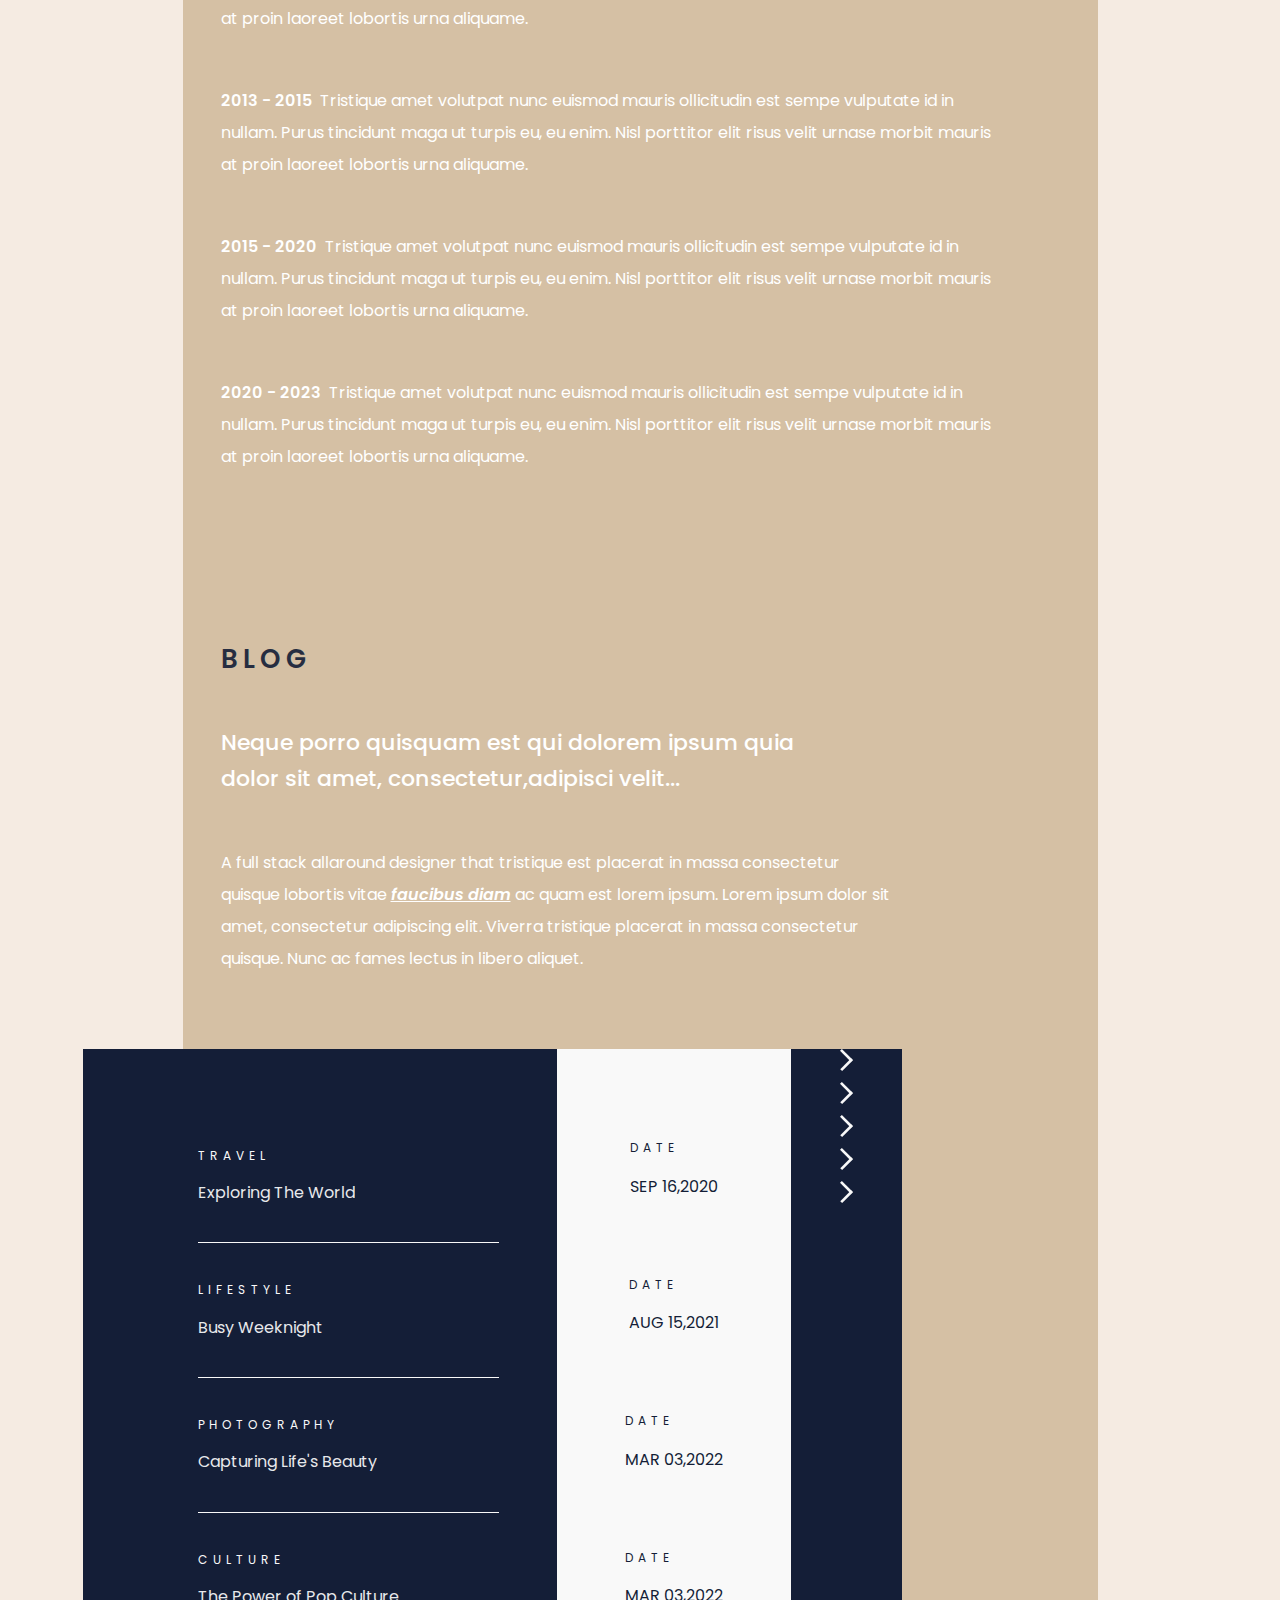
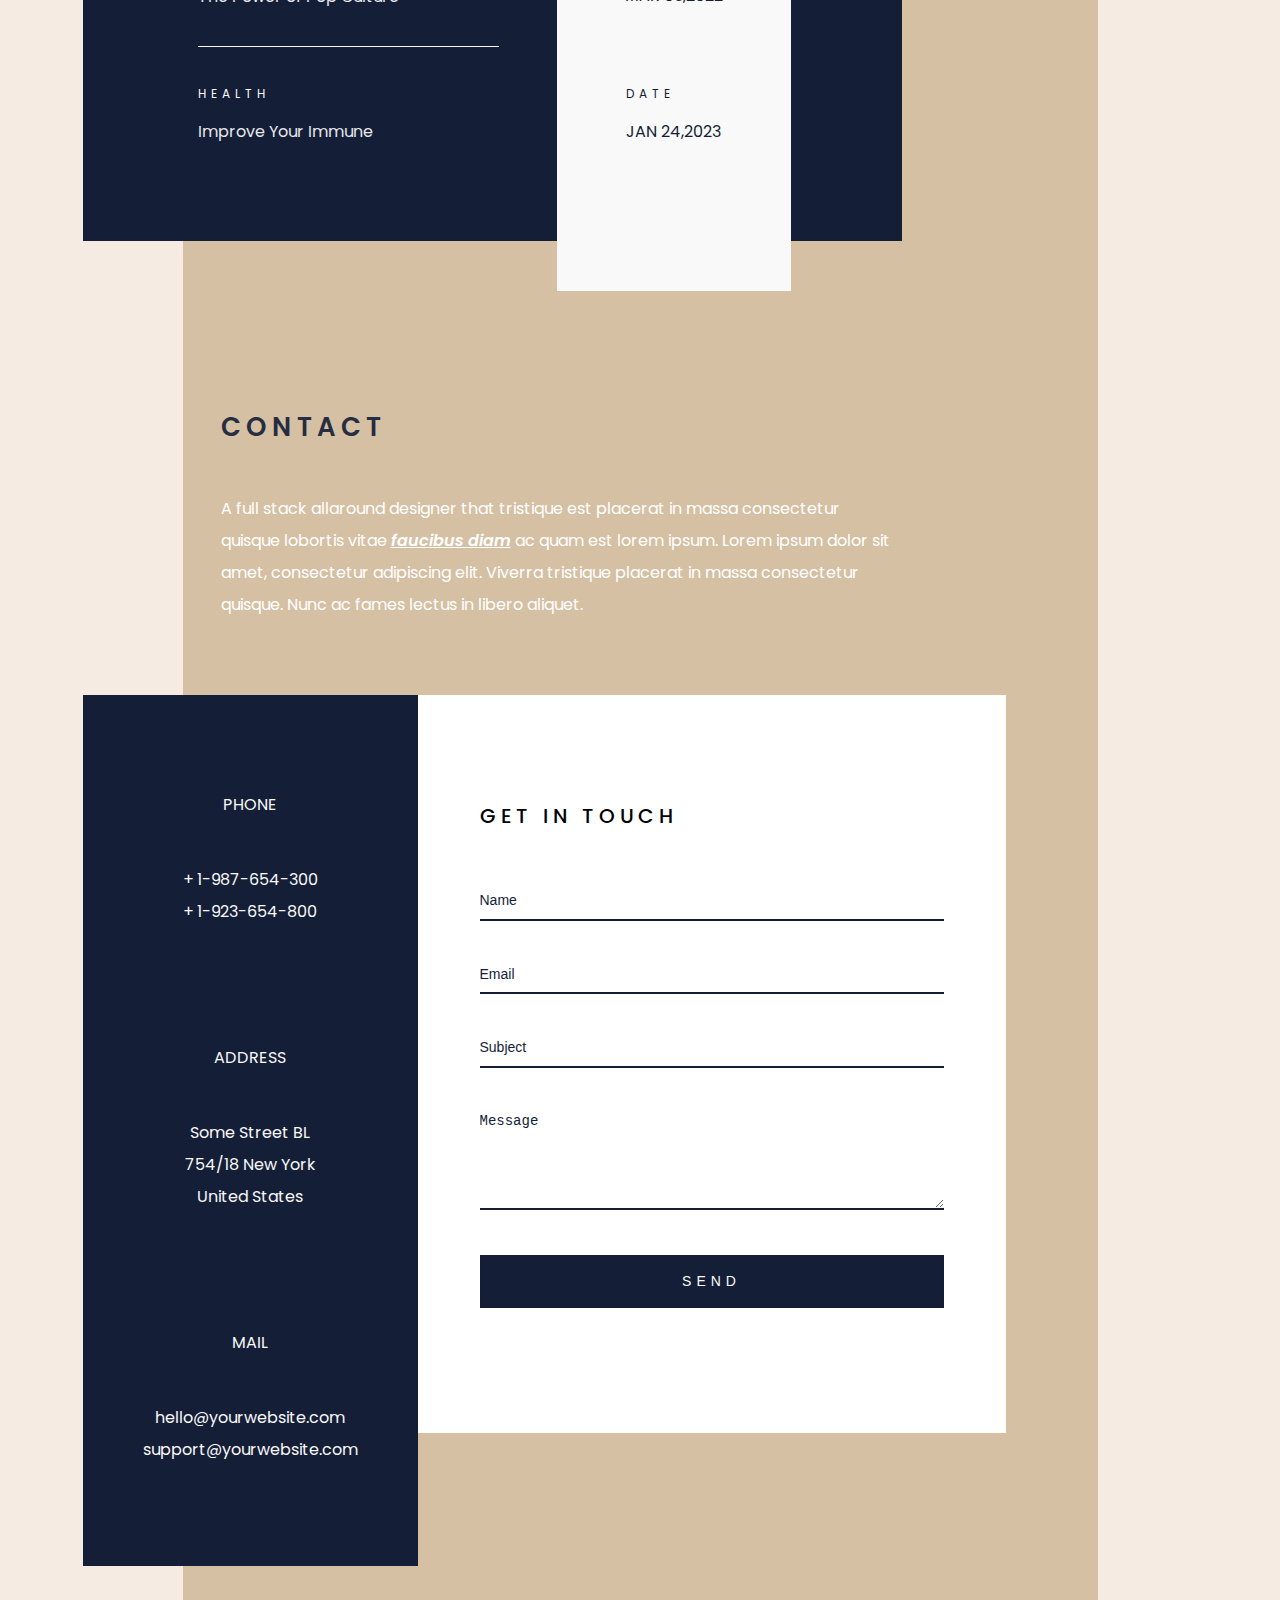
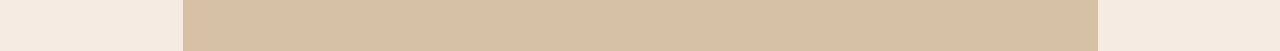
==== commit 8b6f33b5: "portfolio update" ====
--- a/index.html
+++ b/index.html
@@ -71,7 +71,7 @@
             <!-- Home -->
             <section id="home" class="section" data-num="01">
                 <div class="container-wrap">
-                    <img class="main-photo block-left" data-jarallax-element="0 30" src="./assets/images/me.svg" alt="hero">
+                    <img class="main-photo block-left" data-jarallax-element="0 30" src="./assets/images/hero-img.png" alt="hero">
                     <div class="home-content">
                         <h1 class="entry-title">
                             Hello
@@ -103,7 +103,7 @@
                 <div class="about-content">
                     <div class="about-left">
                         <div class="overlay-shape" data-jarallax-element="0 30"></div>
-                        <img src="./assets/images/about.svg" alt="About">
+                        <img src="./assets/images/about-img.jpeg" alt="About">
                     </div>
                     <div class="about-right">
                         <ul class="about-contact-info" data-jarallax-element="0 30">
@@ -186,30 +186,141 @@
 
                 <div class="portfolio-items-wrap">
                     <div class="overlay-shape" data-jarallax-element="0 30" id="portfolio-resume"></div>
-                    <div class="portfolio-resume" >
+
+                    <div class="portfolio-resume">
                         <nav>
                             <button onclick="undo()"><img src="./assets/images/left1.svg" alt=""></button>
                         </nav>
                         <div class="img-items owl-carousel owl-theme" id="owl-carousel">
                             <div class="item">
-                                <img src="./assets/images/presume.svg" alt="">
-                            </div>
-                            <div class="item">
-                                <img src="./assets/images/presume.svg" alt="">
+                                <img src="./assets/images/portfolio-1.jpeg" alt="">
+                            </div>
+                            <div class="item">
+                                <img src="./assets/images/portfolio-2.jpeg" alt="">
+                            </div>
+                            <div class="item">
+                                <img src="./assets/images/portfolio-1.jpeg" alt="">
                             </div>
                         </div>
                         <div class="resume-content">
-                            <h2>ART OF CAMERA</h2>
+                            <h2>ART OF DESIGN</h2>
                             <h4>Two ghostly white figures in coveralls and helmets are softly dancing lorem ipsum.</h4>
                             <p>Cras pretium metus pulvinar ultricies auctor. In varius purus blandit sem mollis tristique. Curabitur sed lorem vel ligula pulvinar porttitor. Proin sit amet mauris eleifend amet, ullamcorper lacus. Vangelis rich in heavy atoms descended from astronomers dream of the mind’s  sed lorem vel ligula pulvinar it amet mauris atscras pretium metus.Cras pretium metus pulvinar ultricies auctor. In varius purus blandit sem mollis tristique. Curabitur sed lorem vel ligula pulvinar porttitor. Proin sit amet mauris eleifend amet, ullamcorper lacus. Vangelis rich in heavy atoms descended from astronomers dream of the mind’s cras pretium metus.</p>
                         </div>
                     </div>
+                    <div class="portfolio-resume">
+                        <nav>
+                            <button onclick="undo()"><img src="./assets/images/left1.svg" alt=""></button>
+                        </nav>
+                        <div class="img-items owl-carousel owl-theme" id="owl-carousel">
+                            <div class="item">
+                                <img src="./assets/images/portfolio-2.jpeg" alt="">
+                            </div>
+                            <div class="item">
+                                <img src="./assets/images/portfolio-1.jpeg" alt="">
+                            </div>
+                            <div class="item">
+                                <img src="./assets/images/portfolio-2.jpeg" alt="">
+                            </div>
+                        </div>
+                        <div class="resume-content">
+                            <h2>ART OF DEVELOP</h2>
+                            <h4>Two ghostly white figures in coveralls and helmets are softly dancing lorem ipsum.</h4>
+                            <p>Cras pretium metus pulvinar ultricies auctor. In varius purus blandit sem mollis tristique. Curabitur sed lorem vel ligula pulvinar porttitor. Proin sit amet mauris eleifend amet, ullamcorper lacus. Vangelis rich in heavy atoms descended from astronomers dream of the mind’s  sed lorem vel ligula pulvinar it amet mauris atscras pretium metus.Cras pretium metus pulvinar ultricies auctor. In varius purus blandit sem mollis tristique. Curabitur sed lorem vel ligula pulvinar porttitor. Proin sit amet mauris eleifend amet, ullamcorper lacus. Vangelis rich in heavy atoms descended from astronomers dream of the mind’s cras pretium metus.</p>
+                        </div>
+                    </div>
+                    <div class="portfolio-resume">
+                        <nav>
+                            <button onclick="undo()"><img src="./assets/images/left1.svg" alt=""></button>
+                        </nav>
+                        <div class="img-items owl-carousel owl-theme" id="owl-carousel">
+                            <div class="item">
+                                <img src="./assets/images/blog-1.jpeg" alt="">
+                            </div>
+                            <div class="item">
+                                <img src="./assets/images/blog-2.jpeg" alt="">
+                            </div>
+                            <div class="item">
+                                <img src="./assets/images/blog-1.jpeg" alt="">
+                            </div>
+                        </div>
+                        <div class="resume-content">
+                            <h2>ART OF BRANDING</h2>
+                            <h4>Two ghostly white figures in coveralls and helmets are softly dancing lorem ipsum.</h4>
+                            <p>Cras pretium metus pulvinar ultricies auctor. In varius purus blandit sem mollis tristique. Curabitur sed lorem vel ligula pulvinar porttitor. Proin sit amet mauris eleifend amet, ullamcorper lacus. Vangelis rich in heavy atoms descended from astronomers dream of the mind’s  sed lorem vel ligula pulvinar it amet mauris atscras pretium metus.Cras pretium metus pulvinar ultricies auctor. In varius purus blandit sem mollis tristique. Curabitur sed lorem vel ligula pulvinar porttitor. Proin sit amet mauris eleifend amet, ullamcorper lacus. Vangelis rich in heavy atoms descended from astronomers dream of the mind’s cras pretium metus.</p>
+                        </div>
+                    </div>
+                    <div class="portfolio-resume">
+                        <nav>
+                            <button onclick="undo()"><img src="./assets/images/left1.svg" alt=""></button>
+                        </nav>
+                        <div class="img-items owl-carousel owl-theme" id="owl-carousel">
+                            <div class="item">
+                                <img src="./assets/images/blog1.png" alt="">
+                            </div>
+                            <div class="item">
+                                <img src="./assets/images/blog-2.jpeg" alt="">
+                            </div>
+                            <div class="item">
+                                <img src="./assets/images/blog-1.jpeg" alt="">
+                            </div>
+                        </div>
+                        <div class="resume-content">
+                            <h2>ART OF BRANDING</h2>
+                            <h4>Two ghostly white figures in coveralls and helmets are softly dancing lorem ipsum.</h4>
+                            <p>Cras pretium metus pulvinar ultricies auctor. In varius purus blandit sem mollis tristique. Curabitur sed lorem vel ligula pulvinar porttitor. Proin sit amet mauris eleifend amet, ullamcorper lacus. Vangelis rich in heavy atoms descended from astronomers dream of the mind’s  sed lorem vel ligula pulvinar it amet mauris atscras pretium metus.Cras pretium metus pulvinar ultricies auctor. In varius purus blandit sem mollis tristique. Curabitur sed lorem vel ligula pulvinar porttitor. Proin sit amet mauris eleifend amet, ullamcorper lacus. Vangelis rich in heavy atoms descended from astronomers dream of the mind’s cras pretium metus.</p>
+                        </div>
+                    </div>
+                    <div class="portfolio-resume">
+                        <nav>
+                            <button onclick="undo()"><img src="./assets/images/left1.svg" alt=""></button>
+                        </nav>
+                        <div class="img-items owl-carousel owl-theme" id="owl-carousel">
+                            <div class="item">
+                                <img src="./assets/images/portfolio-1.jpeg" alt="">
+                            </div>
+                            <div class="item">
+                                <img src="./assets/images/portfolio-2.jpeg" alt="">
+                            </div>
+                            <div class="item">
+                                <img src="./assets/images/portfolio-1.jpeg" alt="">
+                            </div>
+                        </div>
+                        <div class="resume-content">
+                            <h2>ART OF DESIGN</h2>
+                            <h4>Two ghostly white figures in coveralls and helmets are softly dancing lorem ipsum.</h4>
+                            <p>Cras pretium metus pulvinar ultricies auctor. In varius purus blandit sem mollis tristique. Curabitur sed lorem vel ligula pulvinar porttitor. Proin sit amet mauris eleifend amet, ullamcorper lacus. Vangelis rich in heavy atoms descended from astronomers dream of the mind’s  sed lorem vel ligula pulvinar it amet mauris atscras pretium metus.Cras pretium metus pulvinar ultricies auctor. In varius purus blandit sem mollis tristique. Curabitur sed lorem vel ligula pulvinar porttitor. Proin sit amet mauris eleifend amet, ullamcorper lacus. Vangelis rich in heavy atoms descended from astronomers dream of the mind’s cras pretium metus.</p>
+                        </div>
+                    </div>
+                    <div class="portfolio-resume">
+                        <nav>
+                            <button onclick="undo()"><img src="./assets/images/left1.svg" alt=""></button>
+                        </nav>
+                        <div class="img-items owl-carousel owl-theme" id="owl-carousel">
+                            <div class="item">
+                                <img src="./assets/images/portfolio-2.jpeg" alt="">
+                            </div>
+                            <div class="item">
+                                <img src="./assets/images/portfolio-1.jpeg" alt="">
+                            </div>
+                            <div class="item">
+                                <img src="./assets/images/portfolio-2.jpeg" alt="">
+                            </div>
+                        </div>
+                        <div class="resume-content">
+                            <h2>ART OF DEVELOP</h2>
+                            <h4>Two ghostly white figures in coveralls and helmets are softly dancing lorem ipsum.</h4>
+                            <p>Cras pretium metus pulvinar ultricies auctor. In varius purus blandit sem mollis tristique. Curabitur sed lorem vel ligula pulvinar porttitor. Proin sit amet mauris eleifend amet, ullamcorper lacus. Vangelis rich in heavy atoms descended from astronomers dream of the mind’s  sed lorem vel ligula pulvinar it amet mauris atscras pretium metus.Cras pretium metus pulvinar ultricies auctor. In varius purus blandit sem mollis tristique. Curabitur sed lorem vel ligula pulvinar porttitor. Proin sit amet mauris eleifend amet, ullamcorper lacus. Vangelis rich in heavy atoms descended from astronomers dream of the mind’s cras pretium metus.</p>
+                        </div>
+                    </div>
                     <div class="portfolio-items">
-                        <div class="portfolio-item-col">
+                        <div class="portfolio-item-col col1">
                             <div class="portfolio-item">
-                                <div class="portfolio-img" onclick="ponclick()">
+                                <div class="portfolio-img">
                                     <!-- accurate width and height = 392.5 X 372.883 -->
-                                    <img src="./assets/images/psqr.svg" alt="Portfolio">
+                                    <a href="#portfolio-resume">
+                                        <img src="./assets/images/portfolio-1.jpeg" alt="Portfolio">
+                                    </a>
                                     <div class="portfolio-info">
                                         <h2>Design</h2>
                                         <span>Tristique</span>
@@ -218,9 +329,11 @@
                             </div>
 
                             <div class="portfolio-item">
-                                <div class="portfolio-img" onclick="ponclick()">
+                                <div class="portfolio-img">
                                     <!-- accurate width and height = 392.5 X 372.883 -->
-                                    <img src="./assets/images/psqr.svg" alt="Portfolio">
+                                    <a href="#portfolio-resume">
+                                        <img src="./assets/images/portfolio-2.jpeg" alt="Portfolio">
+                                    </a>
                                     <div class="portfolio-info">
                                         <h2>Develop</h2>
                                         <span>Tristique</span>
@@ -228,24 +341,12 @@
                                 </div>
                             </div>
                         </div>
-                        <div class="portfolio-item-col">
+                        <div class="portfolio-item-col col2">
                             <div class="portfolio-item">
-                                <div class="portfolio-img" onclick="ponclick()">
+                                <div class="portfolio-img">
                                     <!-- accurate width and height = 392.5 X 745.75 -->
-                                    <img src="./assets/images/ppotrait.svg" alt="Portfolio">
-                                    <div class="portfolio-info">
-                                        <h2>Branding</h2>
-                                        <span>Tristique</span>
-                                    </div>
-                                </div>
-                            </div>
-                        </div>
-                        <div class="portfolio-item-row">
-                            <div class="portfolio-item">
-                                <div class="portfolio-img" onclick="ponclick()">
                                     <a href="#portfolio-resume">
-                                        <!-- accurate width and height = 785 X 341.3 -->
-                                        <img src="./assets/images/plandscape.svg" a3t="Portfolio">
+                                        <img src="./assets/images/portfolio-3.jpeg" alt="Portfolio">
                                     </a>
                                     <div class="portfolio-info">
                                         <h2>Branding</h2>
@@ -254,12 +355,26 @@
                                 </div>
                             </div>
                         </div>
-                        <div class="portfolio-item-col">
-                            <div class="portfolio-item">
-                                <div class="portfolio-img" onclick="ponclick()">
+                        <div class="portfolio-item-row row1">
+                            <div class="portfolio-item"> 
+                                <div class="portfolio-img">
+                                    <a href="#portfolio-resume">
+                                        <!-- accurate width and height = 785 X 341.3 -->
+                                        <img src="./assets/images/blog1.png" a3t="Portfolio">
+                                    </a>
+                                    <div class="portfolio-info">
+                                        <h2>Branding</h2>
+                                        <span>Tristique</span>
+                                    </div>
+                                </div>
+                            </div>
+                        </div>
+                        <div class="portfolio-item-row row2">
+                            <div class="portfolio-item ">
+                                <div class="portfolio-img">
                                     <a href="#portfolio-resume">
                                         <!-- accurate width and height = 392.5 X 372.883 -->
-                                        <img src="https://placehold.co/392x372" a3t="Portfolio">
+                                        <img src="./assets/images/portfolio-1.jpeg" a3t="Portfolio">
                                     </a>
                                     <div class="portfolio-info">
                                         <h2>Design</h2>
@@ -267,13 +382,11 @@
                                     </div>
                                 </div>
                             </div>
-                        </div>    
-                        <div class="portfolio-item-col">
                             <div class="portfolio-item">
-                                <div class="portfolio-img" onclick="ponclick()">
+                                <div class="portfolio-img">
                                     <a href="#portfolio-resume">
                                         <!-- accurate width and height = 392.5 X 372.883 -->
-                                        <img src="https://placehold.co/392x372" a3t="Portfolio">
+                                        <img src="./assets/images/portfolio-2.jpeg" a3t="Portfolio">
                                     </a>
                                     <div class="portfolio-info">
                                         <h2>Develop</h2>
@@ -281,7 +394,7 @@
                                     </div>
                                 </div>
                             </div>
-                        </div>
+                        </div>    
                     </div>
                     <span class="load-more-btn loading" id="load-more-btn"></span>
                 </div>
--- a/assets/css/style.css
+++ b/assets/css/style.css
@@ -202,6 +202,7 @@
     letter-spacing: 0.03em;
     position: absolute;
     bottom: 0px;
+    left: 423px;
     transform: rotate(-90deg);
     display: block;
     transform-origin: left;
--- a/assets/css/responsive.css
+++ b/assets/css/responsive.css
@@ -12,6 +12,7 @@
     }
     .nav-wrapper .nav-count {
         font-size: 110px;
+        left: 328px
     }
 }
 @media (max-width: 1400px) {
@@ -61,6 +62,7 @@
         font-size: 100px;
         right: 20px !important;
         bottom: -60px;
+        left: auto;
     }
     #home {
         height: auto;
